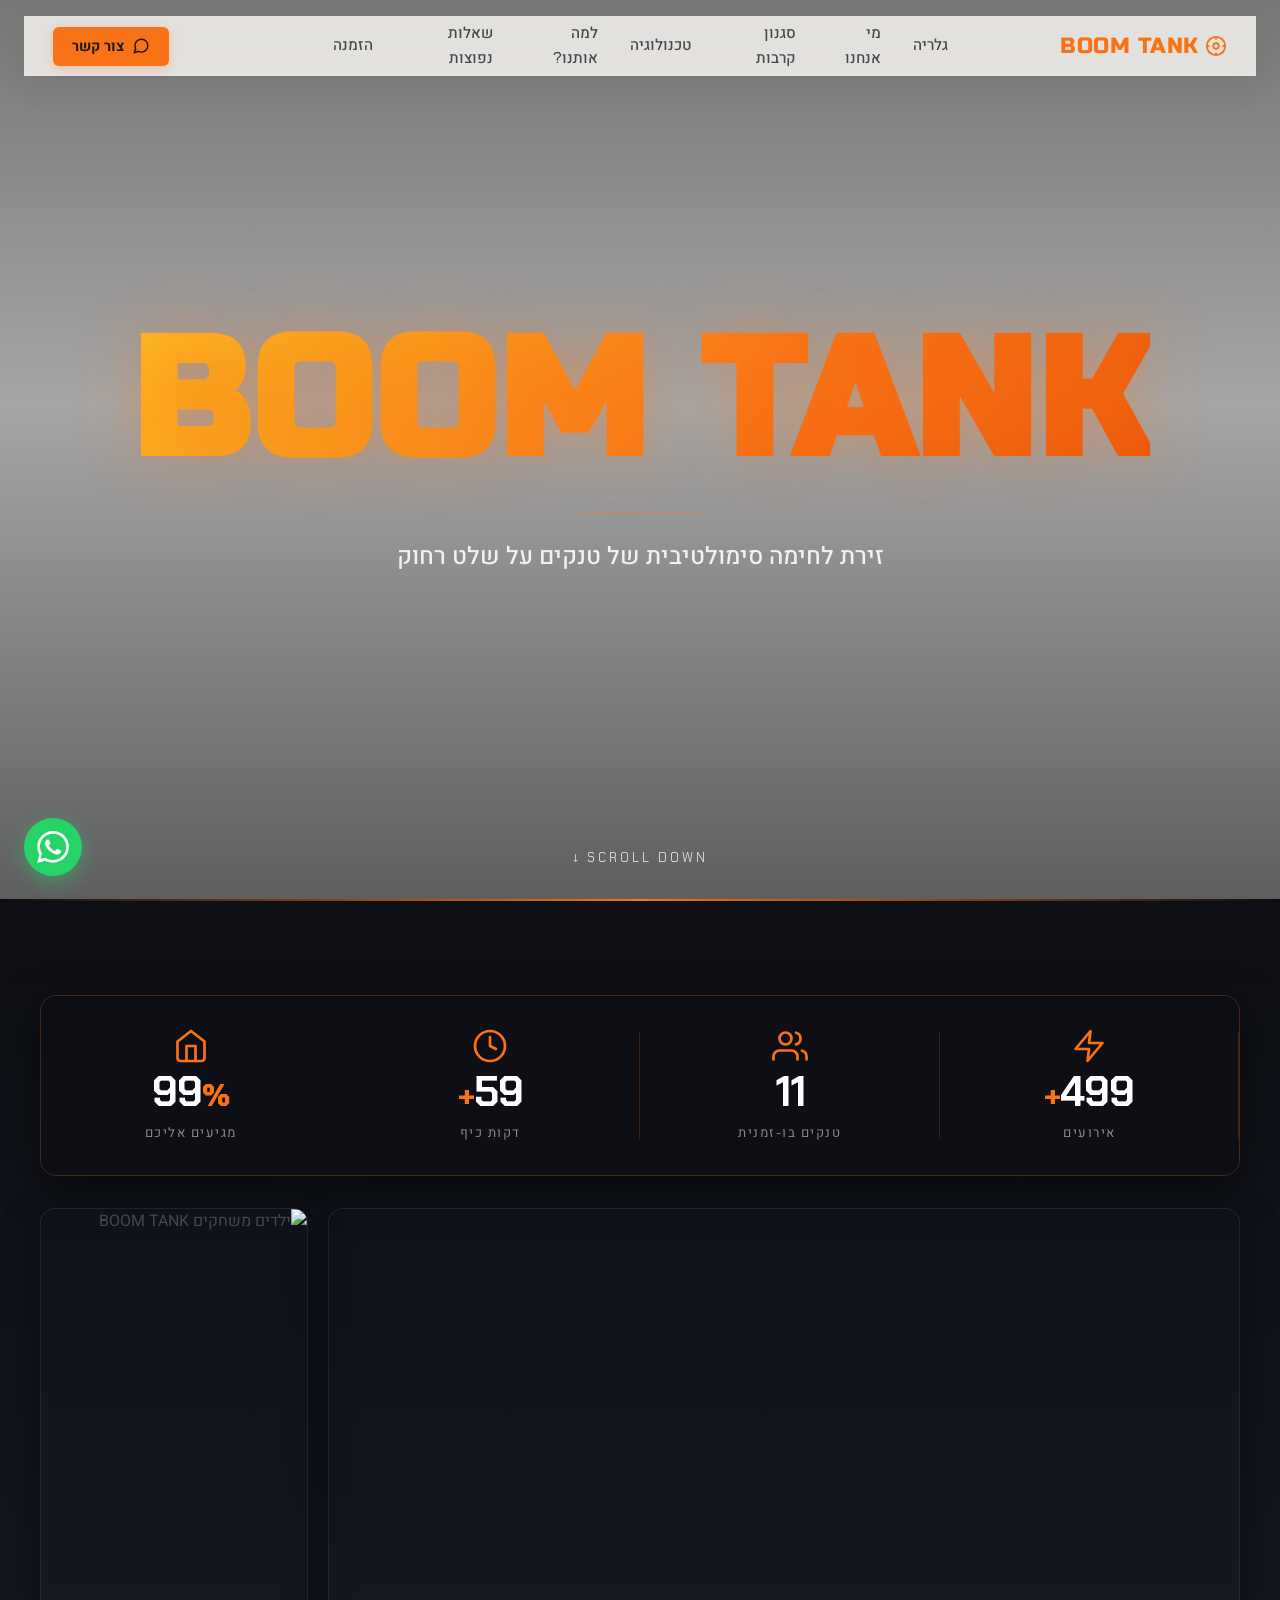
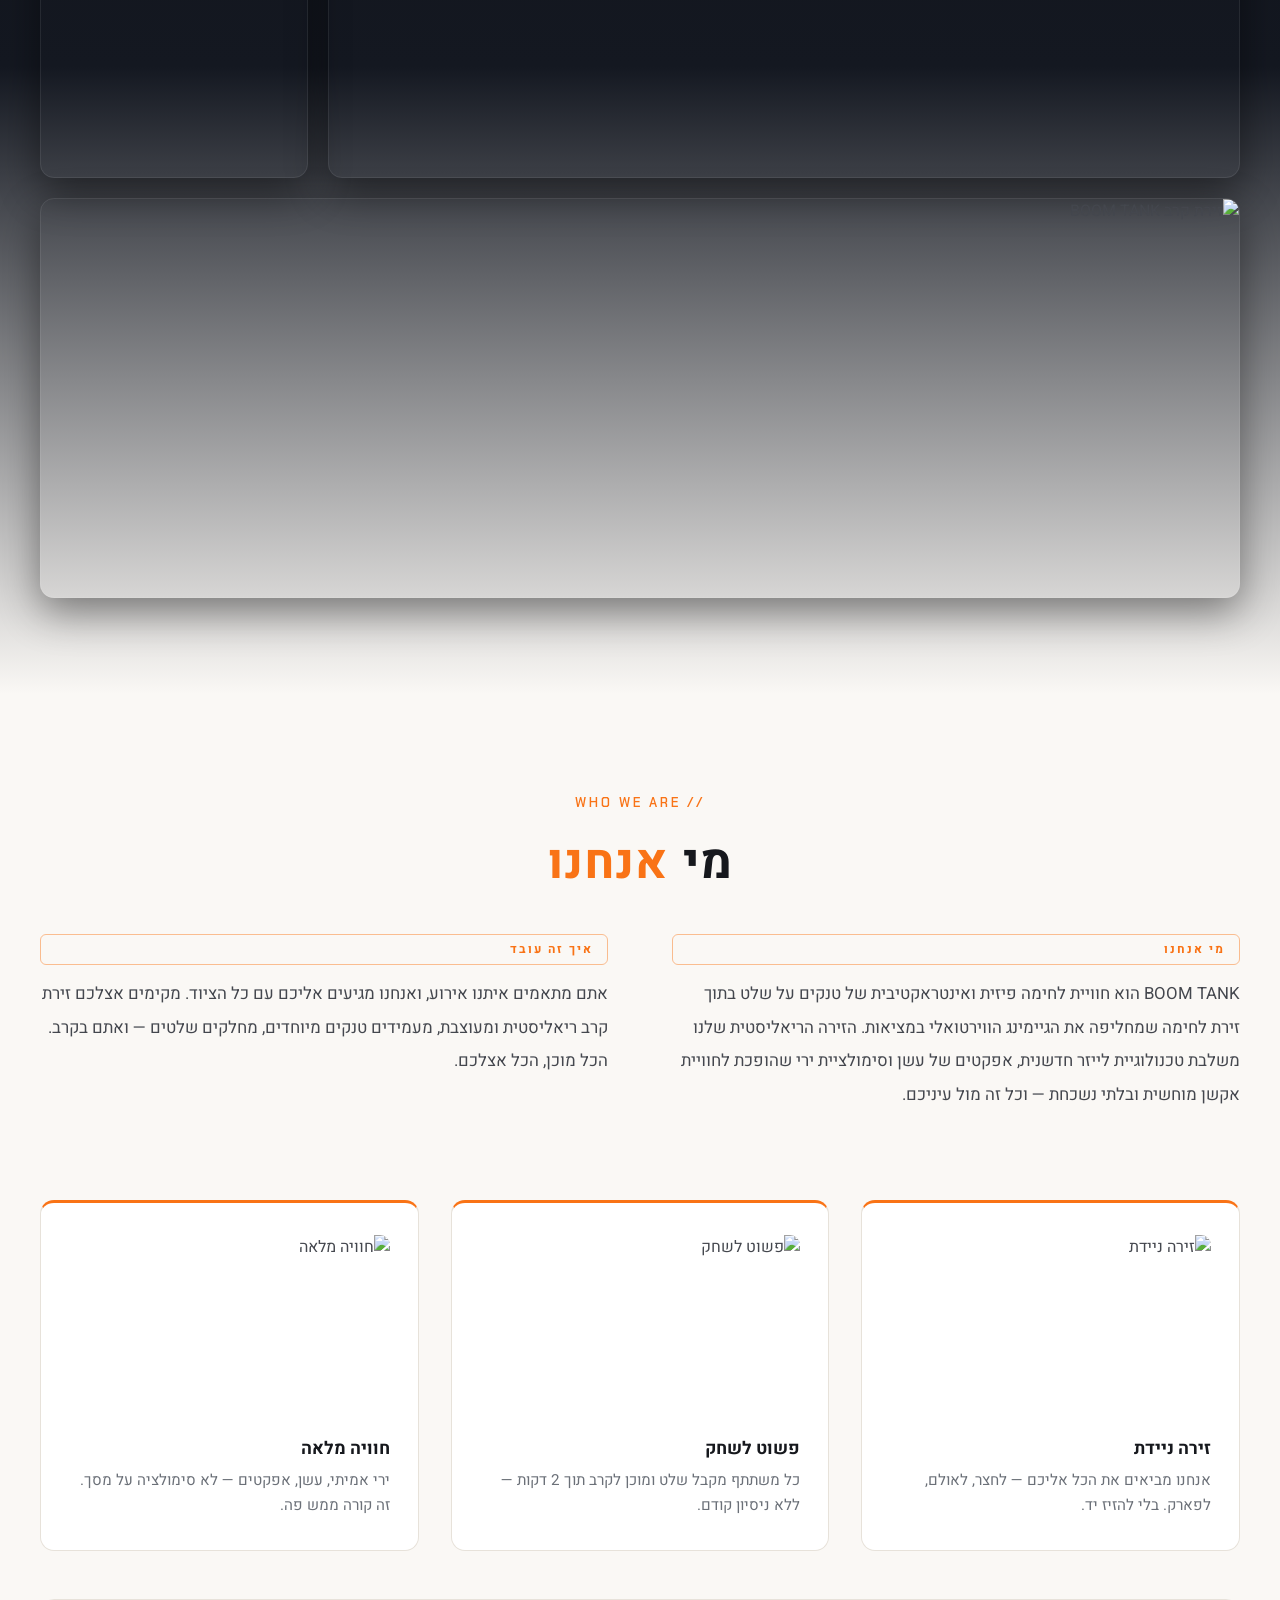
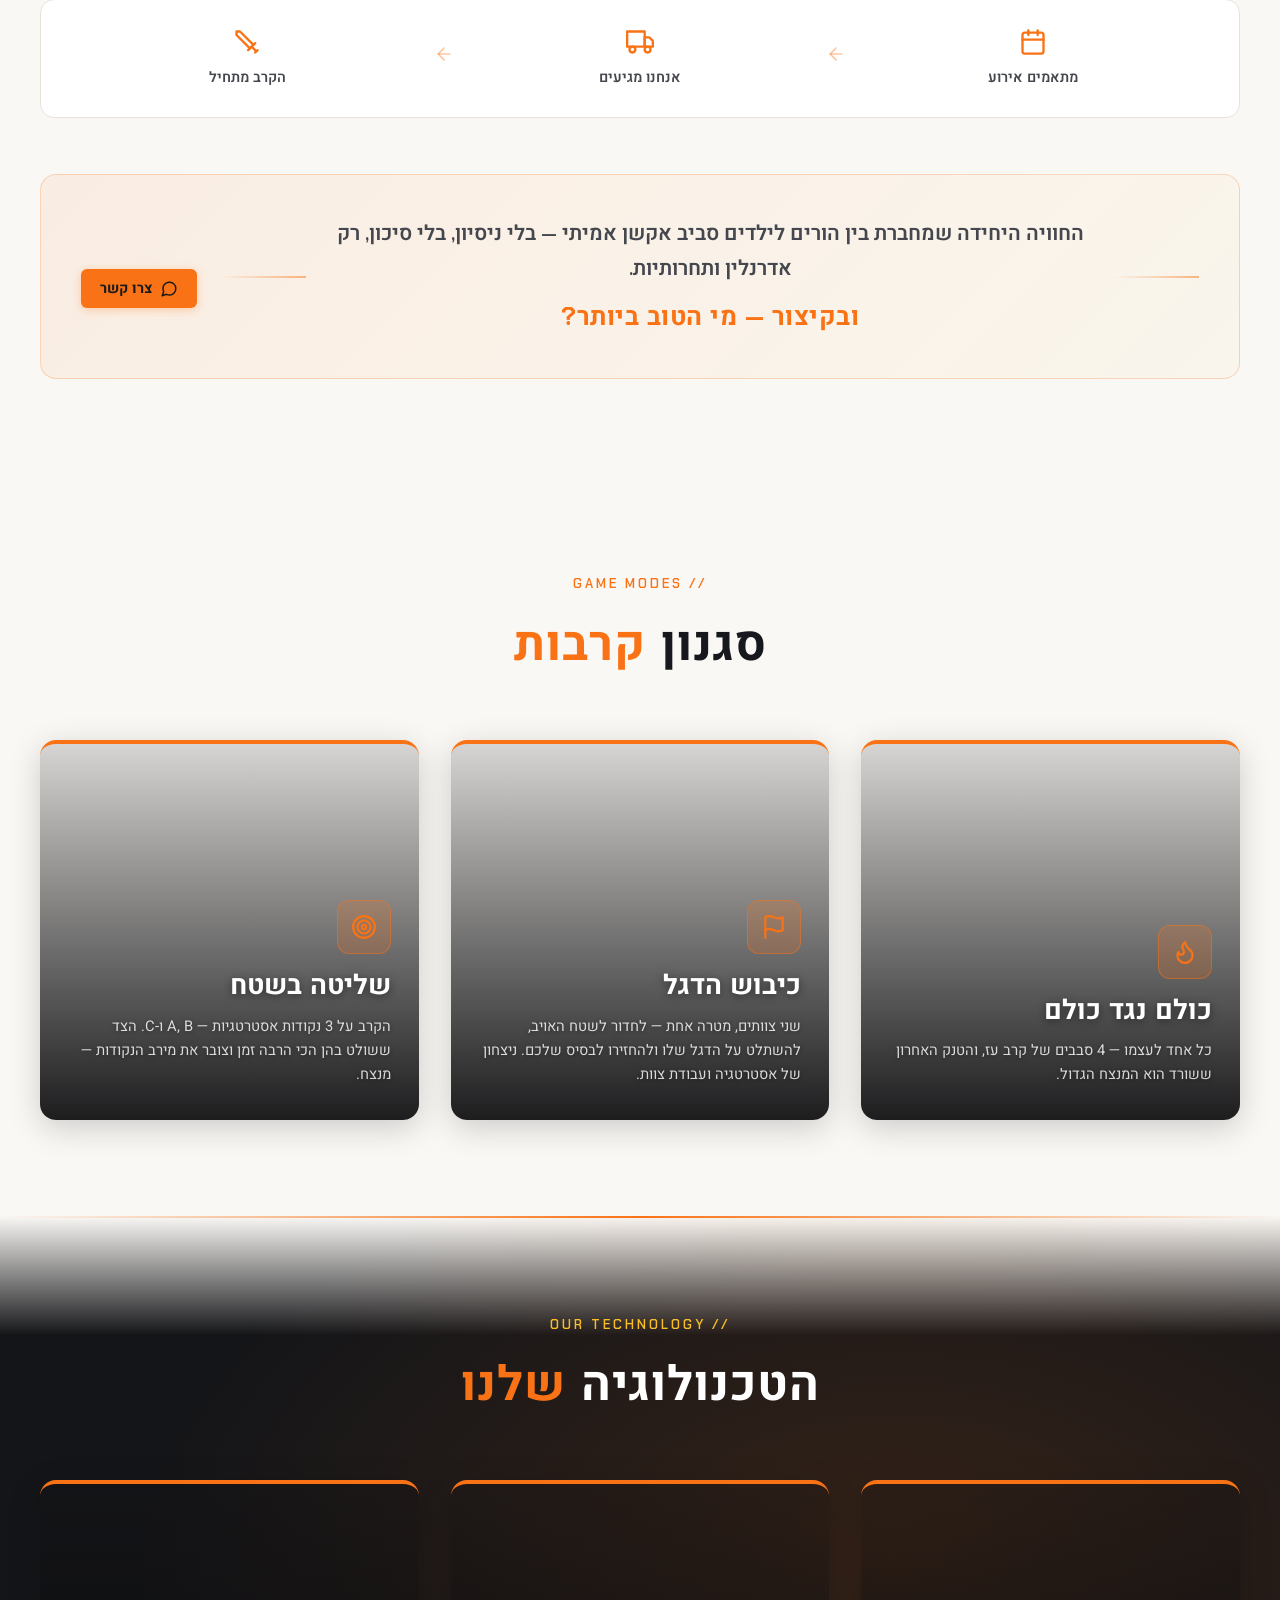
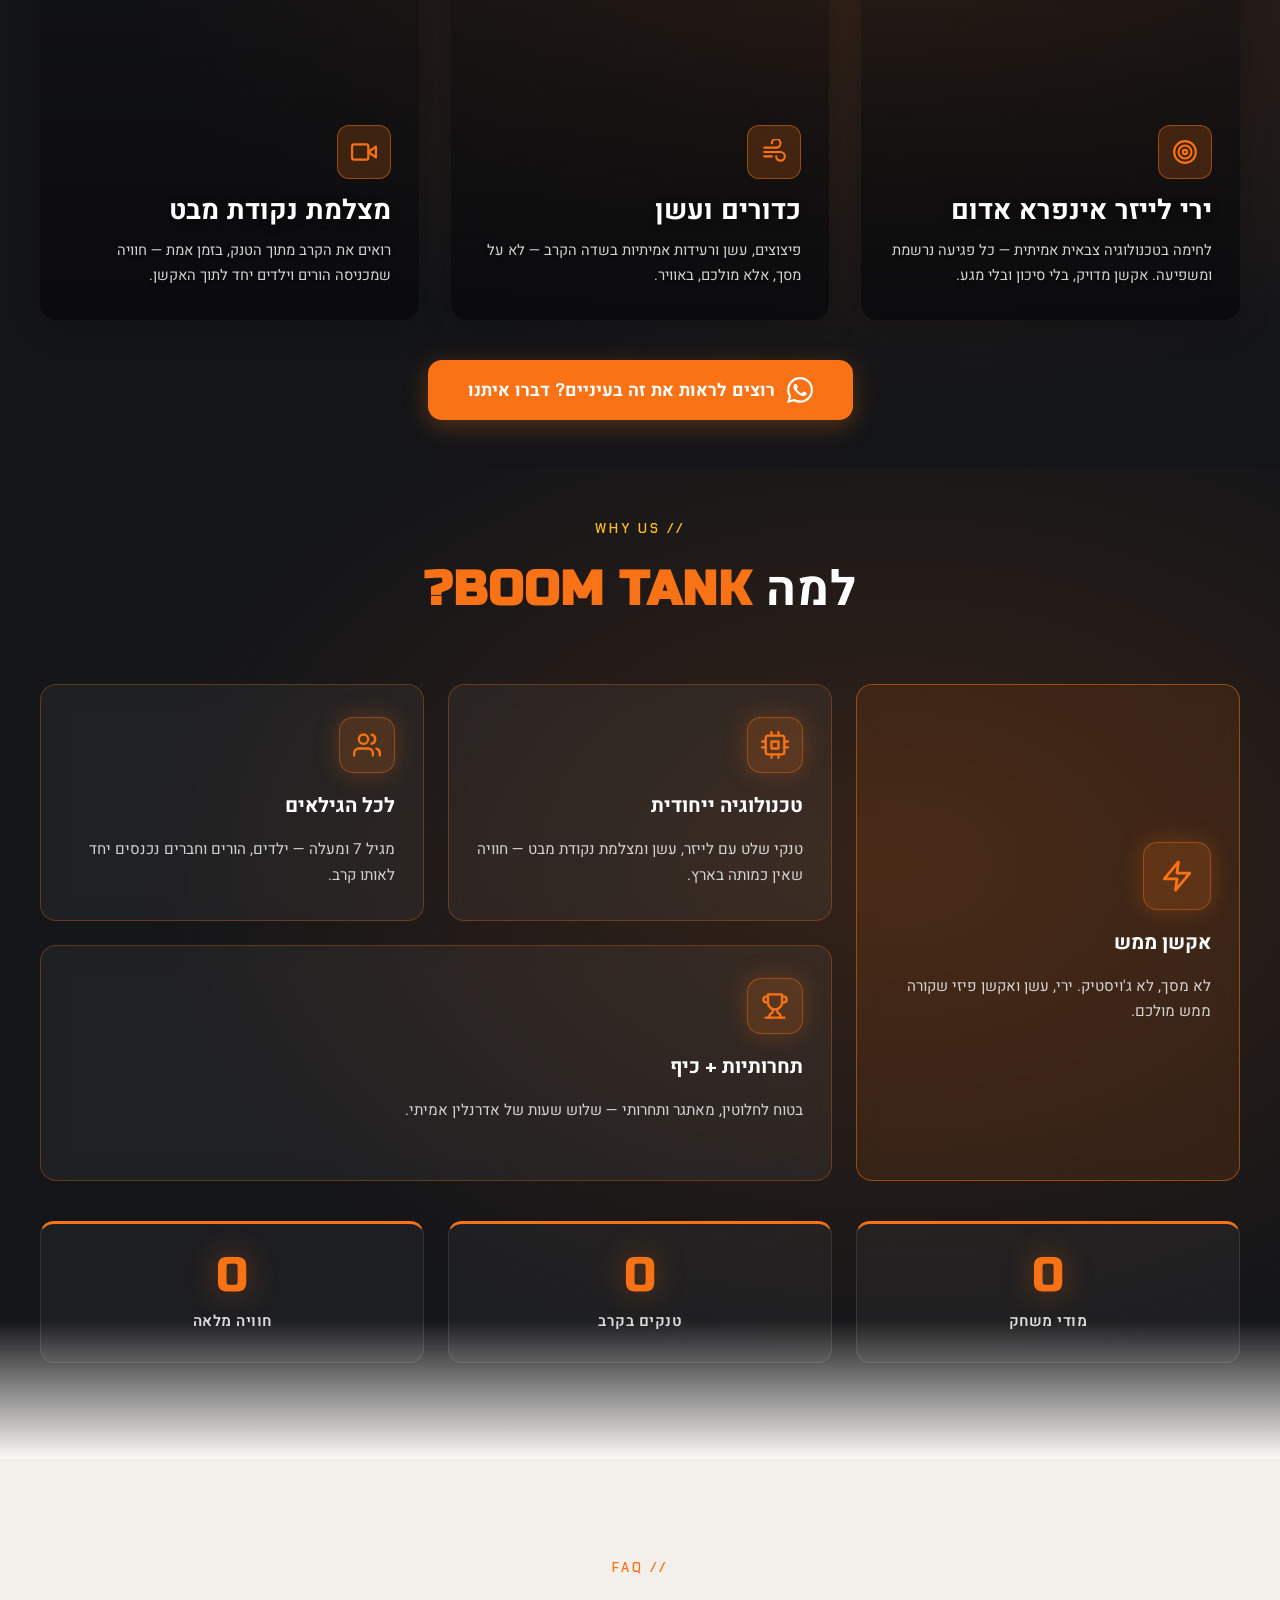
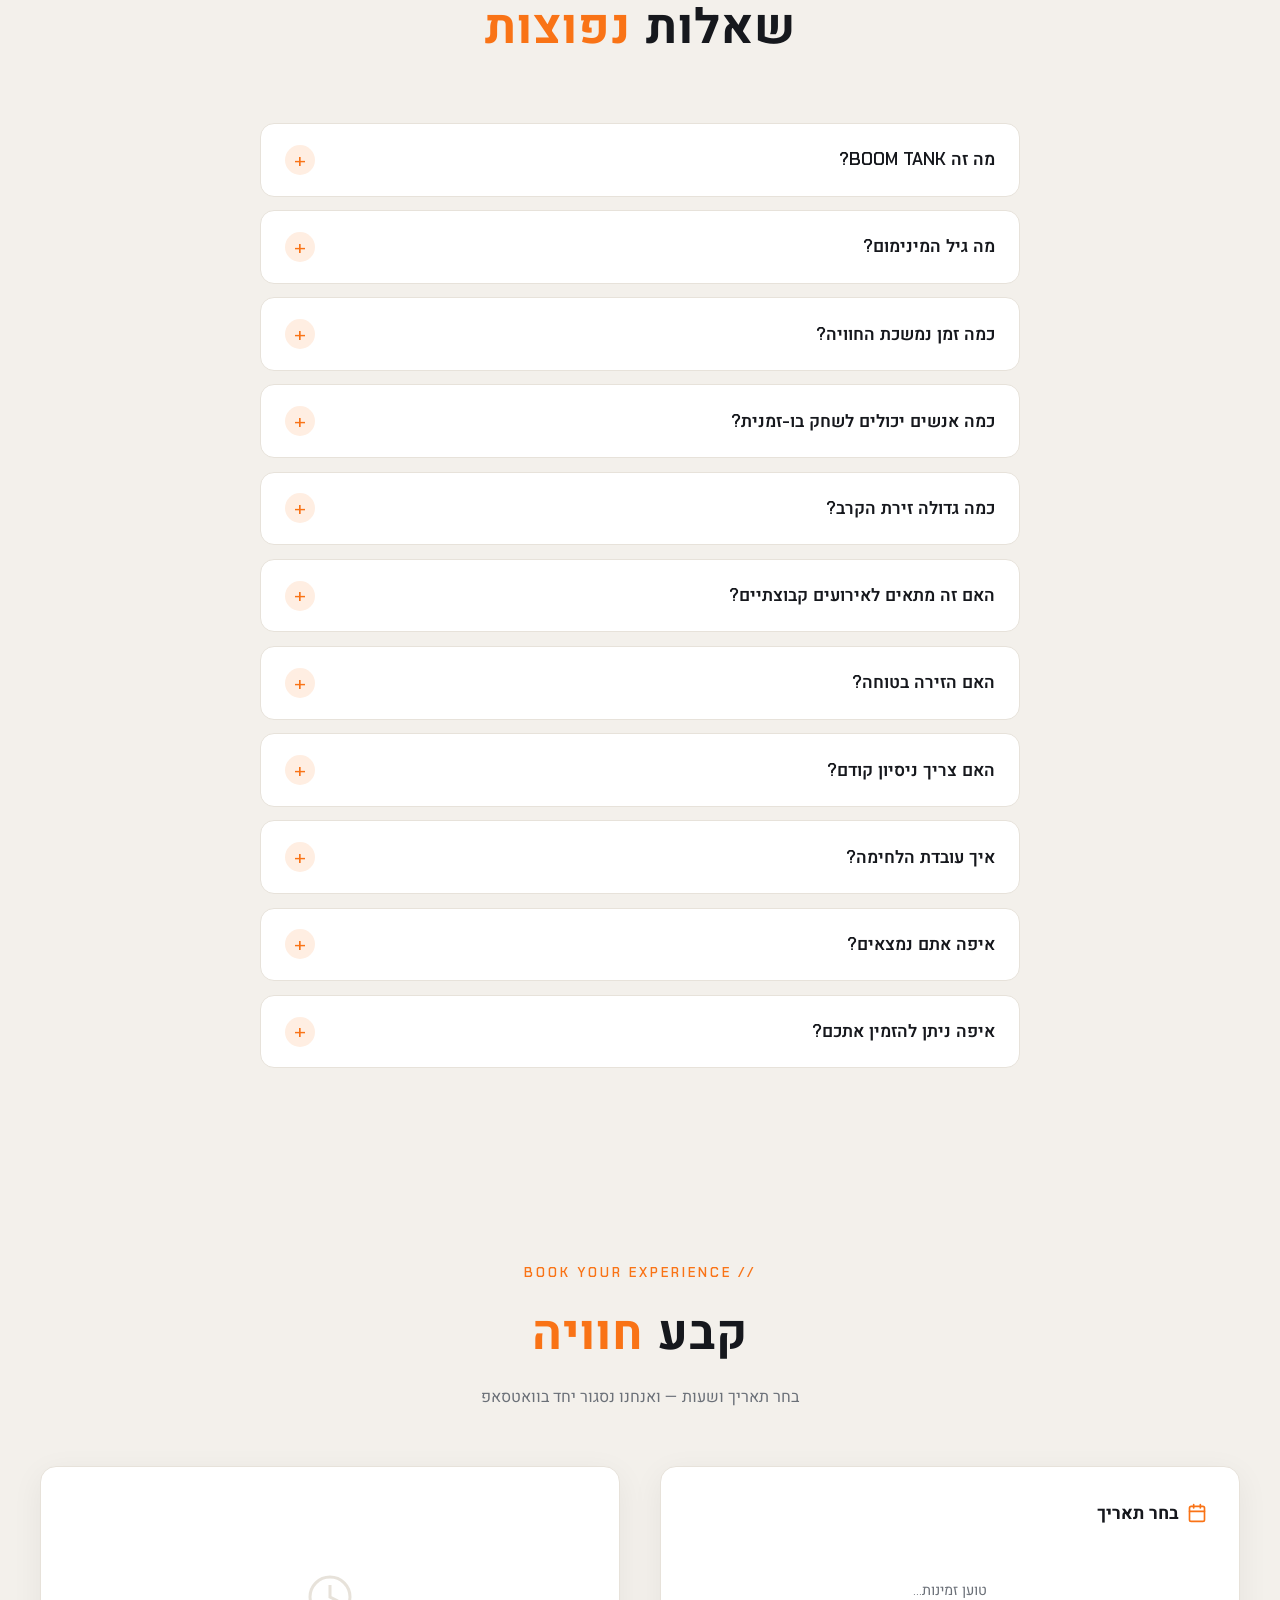
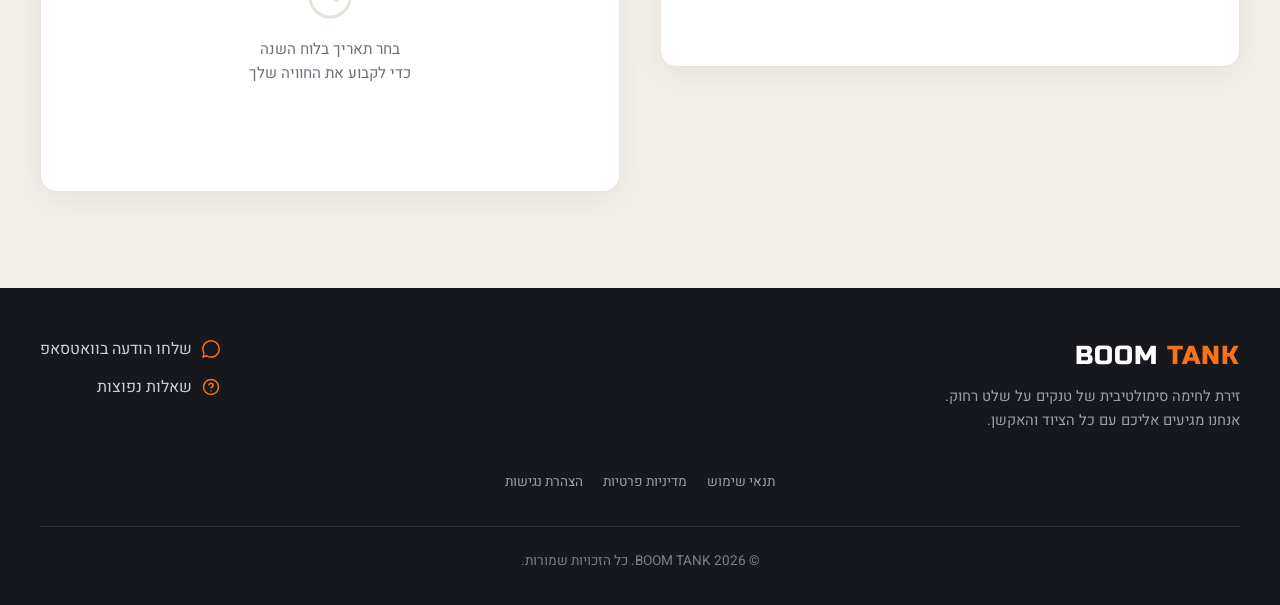
==== index.html @ 0fb1e8c8 "Feature: Replace Live Footage GIF with animated stats bar Co-Authored-By: Claude Sonnet 4.6 <noreply" ====
﻿<!DOCTYPE html>
<html lang="he" dir="rtl" class="scroll-smooth">
<head>
  <meta charset="UTF-8">
  <meta name="viewport" content="width=device-width, initial-scale=1.0">
  <title>BOOM TANK - חוויית הלחימה הסימולטיבית</title>

  <link rel="preconnect" href="https://fonts.googleapis.com">
  <link rel="preconnect" href="https://fonts.gstatic.com" crossorigin>
  <link href="https://fonts.googleapis.com/css2?family=Russo+One&family=Chakra+Petch:wght@400;500;600;700&family=Heebo:wght@300;400;500;700;800;900&display=swap" rel="stylesheet">

  <script src="https://cdnjs.cloudflare.com/ajax/libs/gsap/3.12.2/gsap.min.js"></script>
  <script src="https://cdnjs.cloudflare.com/ajax/libs/gsap/3.12.2/ScrollTrigger.min.js"></script>

  <style>
    :root {
      /* Light warm theme with orange accents */
      --bg-warm:      #FAF8F5;   /* warm white page background */
      --bg-card:      #FFFFFF;   /* pure white cards */
      --bg-soft:      #F3F0EB;   /* slightly darker warm panel */
      --orange:       #F97316;   /* brand orange */
      --orange-dark:  #EA580C;
      --amber:        #FBBF24;
      --ink:          #16181D;   /* near-black headings */
      --ink-soft:     #44474E;   /* body text */
      --ink-muted:    #6B7078;   /* muted text */
      --border:       #E7E2DA;   /* warm light border */
      --dark:         #0B0C0F;   /* hero dark */

      --font-display: 'Russo One', 'Heebo', sans-serif;
      --font-tech:    'Chakra Petch', 'Heebo', sans-serif;
      --font-body:    'Heebo', sans-serif;
    }

    * { margin: 0; padding: 0; box-sizing: border-box; }

    html { scroll-behavior: smooth; }

    body {
      font-family: var(--font-body);
      background-color: var(--bg-warm);
      color: var(--ink-soft);
      overflow-x: hidden;
      line-height: 1.6;
    }

    a { text-decoration: none; color: inherit; }
    img { display: block; max-width: 100%; }
    button { font-family: inherit; cursor: pointer; }

    /* ============ NAVBAR ============ */
    .navbar {
      position: fixed;
      top: 1rem; left: 1.5rem; right: 1.5rem;
      z-index: 100;
      display: flex;
      align-items: center;
      justify-content: space-between;
      padding: 0.6rem 1.75rem;
      background: rgba(250, 248, 245, 0.82);
      backdrop-filter: blur(14px);
      -webkit-backdrop-filter: blur(14px);
      border: 1px solid var(--border);
      border-radius: 0;
      box-shadow: 0 8px 32px rgba(0, 0, 0, 0.08);
      transition: all 0.3s ease;
    }

    .navbar.scrolled {
      top: 0.6rem;
      background: rgba(255, 255, 255, 0.92);
      box-shadow: 0 8px 28px rgba(0, 0, 0, 0.12);
      padding: 0.65rem 2rem;
    }

    .nav-logo {
      display: flex;
      align-items: center;
      gap: 0.4rem;
      font-family: var(--font-display);
      font-size: 1.35rem;
      letter-spacing: 0.5px;
      color: var(--orange);
      flex-shrink: 0;
    }

    .nav-logo .logo-boom { color: var(--orange); }
    .nav-logo .logo-tank { color: var(--orange); }

    .nav-logo svg { width: 22px; height: 22px; color: var(--orange); }

    .nav-links {
      display: flex;
      align-items: center;
      gap: 2rem;
      list-style: none;
      position: absolute;
      left: 50%;
      transform: translateX(-50%);
    }

    .nav-links a {
      font-family: var(--font-tech);
      font-size: 0.95rem;
      font-weight: 500;
      color: var(--ink-soft);
      transition: color 0.2s ease;
      position: relative;
    }

    .nav-links a::after {
      content: '';
      position: absolute;
      bottom: -6px; right: 0;
      width: 0; height: 2px;
      background: var(--orange);
      transition: width 0.25s ease;
    }

    .nav-links a:hover { color: var(--orange); }
    .nav-links a:hover::after { width: 100%; }

    .nav-cta {
      display: inline-flex;
      align-items: center;
      gap: 0.5rem;
      background: var(--orange);
      color: #1a1a1a;
      padding: 0.5rem 1.2rem;
      border-radius: 6px;
      font-weight: 700;
      font-family: var(--font-tech);
      font-size: 0.9rem;
      transition: all 0.25s ease;
      box-shadow: 0 2px 10px rgba(249, 115, 22, 0.3);
    }

    .nav-cta:hover {
      background: var(--orange-dark);
      transform: translateY(-1px);
      box-shadow: 0 4px 16px rgba(249, 115, 22, 0.45);
    }

    .nav-cta svg { width: 18px; height: 18px; }

    .nav-toggle {
      display: none;
      background: none;
      border: none;
      color: var(--ink);
    }
    .nav-toggle svg { width: 28px; height: 28px; }

    /* ============ HERO ============ */
    .hero {
      position: relative;
      min-height: 100vh;
      display: flex;
      align-items: center;
      justify-content: center;
      overflow: hidden;
      text-align: center;
    }

    .hero-video {
      position: absolute;
      inset: 0;
      width: 100%;
      height: 100%;
      object-fit: cover;
      z-index: 0;
    }

    .hero-overlay {
      position: absolute;
      inset: 0;
      background: linear-gradient(180deg, rgba(11,12,15,0.55) 0%, rgba(11,12,15,0.35) 45%, rgba(11,12,15,0.65) 100%);
      z-index: 1;
    }

    .hero-content {
      position: relative;
      z-index: 2;
      padding: 0 1.5rem;
      display: flex;
      flex-direction: column;
      align-items: center;
    }

    .hero-badge {
      font-family: var(--font-tech);
      font-size: 0.85rem;
      font-weight: 600;
      letter-spacing: 4px;
      text-transform: uppercase;
      color: var(--amber);
      border: 1px solid rgba(251, 191, 36, 0.4);
      background: rgba(11, 12, 15, 0.25);
      backdrop-filter: blur(4px);
      padding: 0.5rem 1.4rem;
      border-radius: 4px;
      margin-bottom: 2rem;
    }

    .hero-title {
      font-family: var(--font-display);
      font-size: clamp(3.5rem, 13vw, 11rem);
      line-height: 0.95;
      letter-spacing: 2px;
      background: linear-gradient(135deg, #FBBF24 0%, #F97316 60%, #EA580C 100%);
      -webkit-background-clip: text;
      background-clip: text;
      -webkit-text-fill-color: transparent;
      text-shadow: 0 0 60px rgba(249, 115, 22, 0.35);
      margin-bottom: 1.5rem;
    }

    .hero-divider {
      width: 120px;
      height: 1px;
      background: rgba(249, 115, 22, 0.55);
      margin: 0.5rem auto 1.5rem;
      border-radius: 2px;
    }

    .hero-subtitle {
      font-size: clamp(1.05rem, 2.2vw, 1.5rem);
      font-weight: 500;
      color: #f1f1f1;
      max-width: 640px;
    }

    .scroll-hint {
      position: absolute;
      bottom: 2rem;
      left: 50%;
      transform: translateX(-50%);
      z-index: 2;
      font-family: var(--font-tech);
      font-size: 0.8rem;
      letter-spacing: 3px;
      color: rgba(255,255,255,0.75);
      text-transform: uppercase;
      animation: bob 2s ease-in-out infinite;
    }

    @keyframes bob {
      0%, 100% { transform: translate(-50%, 0); }
      50% { transform: translate(-50%, 8px); }
    }

    /* ============ SECTION COMMON ============ */
    section.block {
      position: relative;
      padding: 6rem 1.5rem;
      overflow: hidden;
    }

    .container {
      max-width: 1200px;
      margin: 0 auto;
      position: relative;
      z-index: 2;
    }

    /* faint background watermark image behind section content */
    .bg-watermark {
      position: absolute;
      inset: 0;
      background-size: cover;
      background-position: center;
      opacity: 0.10;
      z-index: 0;
      pointer-events: none;
    }
    /* fade the watermark edges so it blends into the warm bg */
    .bg-watermark::after {
      content: '';
      position: absolute;
      inset: 0;
      background: linear-gradient(180deg, var(--bg-warm) 0%, rgba(250,248,245,0.4) 30%, rgba(250,248,245,0.4) 70%, var(--bg-warm) 100%);
    }

    .section-soft { background: var(--bg-soft); }

    .section-heading {
      text-align: center;
      margin-bottom: 3.5rem;
    }

    .section-eyebrow {
      display: inline-block;
      font-family: var(--font-tech);
      font-size: 0.8rem;
      font-weight: 600;
      letter-spacing: 3px;
      text-transform: uppercase;
      color: var(--orange);
      margin-bottom: 0.75rem;
    }

    .section-title {
      font-family: var(--font-display);
      font-size: clamp(2rem, 5vw, 3rem);
      color: var(--ink);
      letter-spacing: 1px;
    }

    .section-title .accent { color: var(--orange); }

    /* ============ ABOUT ============ */
    .about-full { width: 100%; }

    .about-intro-grid {
      display: grid;
      grid-template-columns: 1fr 1fr;
      gap: 4rem;
      margin-bottom: 4rem;
    }

    .about-intro-block { display: flex; flex-direction: column; }

    /* כרטיס מפרט קרב — רשת 2×3 קומפקטית */
    .briefing {
      background: var(--bg-card);
      border: 1px solid var(--border);
      border-radius: 14px;
      box-shadow: 0 10px 40px rgba(0,0,0,0.07);
      overflow: hidden;
    }

    .briefing-head {
      display: flex;
      align-items: center;
      justify-content: space-between;
      padding: 0.85rem 1.25rem;
      background: linear-gradient(135deg, rgba(249,115,22,0.12), rgba(251,191,36,0.06));
      border-bottom: 1px solid var(--border);
      font-family: var(--font-tech);
      font-weight: 700;
      letter-spacing: 1px;
      color: var(--orange);
      font-size: 0.85rem;
    }

    .briefing-head .dot {
      width: 8px; height: 8px;
      border-radius: 50%;
      background: var(--orange);
      box-shadow: 0 0 0 3px rgba(249,115,22,0.2);
    }

    .briefing-stats {
      display: grid;
      grid-template-columns: 1fr 1fr 1fr;
      border-bottom: 1px solid var(--border);
    }

    .briefing-stat {
      display: flex;
      flex-direction: column;
      align-items: center;
      justify-content: center;
      gap: 0.25rem;
      padding: 1rem 0.5rem;
      border-left: 1px solid var(--border);
      text-align: center;
    }
    .briefing-stat:last-child { border-left: none; }

    .briefing-stat svg {
      width: 18px; height: 18px;
      color: var(--orange);
      margin-bottom: 0.1rem;
    }
    .briefing-stat .stat-val {
      font-family: var(--font-tech);
      font-size: 0.95rem;
      font-weight: 700;
      color: var(--ink);
      line-height: 1.2;
    }
    .briefing-stat .stat-label {
      font-size: 0.68rem;
      color: var(--ink-muted);
      letter-spacing: 0.5px;
    }

    .briefing-footer {
      display: flex;
      align-items: center;
      justify-content: center;
      gap: 0.5rem;
      padding: 0.75rem 1.25rem;
      font-family: var(--font-tech);
      font-size: 0.78rem;
      color: var(--ink-muted);
    }
    .briefing-footer .pill {
      background: rgba(249,115,22,0.1);
      color: var(--orange);
      border: 1px solid rgba(249,115,22,0.25);
      border-radius: 20px;
      padding: 0.2rem 0.65rem;
      font-size: 0.72rem;
      font-weight: 600;
    }

    .about-intro {
      font-size: 1.05rem;
      color: var(--ink-soft);
      line-height: 2;
      margin-bottom: 1.5rem;
    }

    .tag {
      display: inline-block;
      font-family: var(--font-tech);
      font-size: 0.75rem;
      font-weight: 700;
      letter-spacing: 2px;
      text-transform: uppercase;
      color: var(--orange);
      border: 1.5px solid rgba(249,115,22,0.45);
      border-radius: 6px;
      padding: 5px 14px;
      margin-bottom: 0.75rem;
    }

    .about-features {
      display: grid;
      grid-template-columns: repeat(3, 1fr);
      gap: 2rem;
      margin: 0 0 3rem;
    }

    .feature-item {
      display: flex;
      flex-direction: column;
      gap: 1rem;
      padding: 2rem 1.75rem;
      background: var(--bg-card);
      border: 1px solid var(--border);
      border-top: 3px solid var(--orange);
      border-radius: 14px;
      transition: all 0.25s ease;
    }

    .feature-item:hover {
      transform: translateY(-6px);
      box-shadow: 0 14px 36px rgba(0,0,0,0.09);
      border-top-color: var(--amber);
    }

    .feature-item .ic {
      flex-shrink: 0;
      width: 54px; height: 54px;
      display: grid;
      place-items: center;
      background: rgba(249,115,22,0.1);
      border-radius: 12px;
      color: var(--orange);
    }
    .feature-item .ic svg { width: 26px; height: 26px; }

    .feature-item h4 {
      font-size: 1.1rem;
      color: var(--ink);
      font-weight: 700;
      margin-bottom: 0.3rem;
    }
    .feature-item p {
      font-size: 0.95rem;
      color: var(--ink-muted);
      line-height: 1.65;
    }

    .feature-img {
      width: 100%;
      aspect-ratio: 16 / 9;
      border-radius: 10px;
      overflow: hidden;
      margin-bottom: 0.25rem;
    }

    .feature-img img {
      width: 100%;
      height: 100%;
      object-fit: cover;
      transition: transform 0.4s ease;
    }

    .feature-item:hover .feature-img img {
      transform: scale(1.05);
    }

    .process {
      display: flex;
      align-items: center;
      justify-content: center;
      gap: 0.75rem;
      flex-wrap: wrap;
      padding: 1.75rem 2rem;
      background: var(--bg-card);
      border: 1px solid var(--border);
      border-radius: 14px;
      margin-top: 0;
    }

    .process-step {
      display: flex;
      flex-direction: column;
      align-items: center;
      gap: 0.6rem;
      font-family: var(--font-tech);
      font-size: 0.9rem;
      font-weight: 600;
      color: var(--ink-soft);
      flex: 1;
      min-width: 100px;
    }
    .process-step svg { width: 28px; height: 28px; color: var(--orange); }
    .process-arrow { color: rgba(249,115,22,0.4); }
    .process-arrow svg { width: 20px; height: 20px; }

    /* משפט מחץ — banner בולט */
    .about-punch {
      display: flex;
      align-items: center;
      gap: 1.5rem;
      margin-top: 3.5rem;
      padding: 2.5rem 2.5rem;
      background: linear-gradient(135deg, rgba(249,115,22,0.08), rgba(251,191,36,0.04));
      border: 1px solid rgba(249,115,22,0.25);
      border-radius: 16px;
    }
    .about-punch-line {
      flex: 1;
      height: 2px;
      background: linear-gradient(90deg, transparent, rgba(249,115,22,0.5));
      min-width: 30px;
    }
    .about-punch-line:last-child {
      background: linear-gradient(90deg, rgba(249,115,22,0.5), transparent);
    }
    .about-punch p {
      flex-shrink: 0;
      max-width: 760px;
      text-align: center;
      font-family: var(--font-tech);
      font-size: 1.3rem;
      font-weight: 600;
      line-height: 1.7;
      color: var(--ink-soft);
    }
    .about-punch p strong {
      display: block;
      margin-top: 0.6rem;
      font-size: 1.6rem;
      font-weight: 700;
      color: var(--orange);
      letter-spacing: 0.5px;
    }

    /* ============ CARD GRID (tech / modes) ============ */
    .card-grid {
      display: grid;
      grid-template-columns: repeat(3, 1fr);
      gap: 2rem;
    }

    .info-card {
      position: relative;
      border-radius: 16px;
      overflow: hidden;
      min-height: 340px;
      display: flex;
      flex-direction: column;
      justify-content: flex-end;
      text-align: center;
      cursor: pointer;
      transition: transform 0.25s ease, box-shadow 0.25s ease;
      border: 2px solid rgba(249,115,22,0.25);
    }

    .info-card:hover {
      transform: translateY(-8px);
      box-shadow: 0 20px 50px rgba(0,0,0,0.35);
      border-color: var(--orange);
    }

    .info-card .card-img {
      position: absolute;
      inset: 0;
      width: 100%;
      height: 100%;
      object-fit: cover;
      z-index: 0;
      transition: transform 0.4s ease;
    }
    .info-card:hover .card-img { transform: scale(1.05); }

    .info-card::after {
      content: '';
      position: absolute;
      inset: 0;
      background: linear-gradient(to top, rgba(10,10,14,0.92) 45%, rgba(10,10,14,0.35) 100%);
      z-index: 1;
    }

    .info-card .card-content {
      position: relative;
      z-index: 2;
      padding: 1.75rem 1.5rem;
    }

    .info-card .card-ic {
      width: 52px; height: 52px;
      margin: 0 auto 1rem;
      display: grid;
      place-items: center;
      background: rgba(249,115,22,0.2);
      border: 1.5px solid rgba(249,115,22,0.4);
      border-radius: 14px;
      color: var(--orange);
    }
    .info-card .card-ic svg { width: 26px; height: 26px; }

    .info-card h3 {
      font-family: var(--font-tech);
      font-size: 1.2rem;
      font-weight: 700;
      color: #fff;
      margin-bottom: 0.6rem;
    }

    .info-card p {
      font-size: 0.9rem;
      color: rgba(255,255,255,0.75);
      line-height: 1.6;
      margin-bottom: 0;
    }

    .tech-cta-wrap {
      display: flex;
      justify-content: center;
      margin-top: 2.5rem;
    }

    .tech-cta-card {
      display: inline-flex;
      align-items: center;
      gap: 0.75rem;
      background: var(--orange);
      color: #fff;
      padding: 1rem 2.5rem;
      border-radius: 14px;
      font-family: var(--font-tech);
      font-size: 1.1rem;
      font-weight: 700;
      text-decoration: none;
      transition: transform 0.25s ease, box-shadow 0.25s ease, background 0.25s ease;
      box-shadow: 0 6px 24px rgba(249,115,22,0.3);
    }

    .tech-cta-card:hover {
      transform: translateY(-4px);
      box-shadow: 0 12px 32px rgba(249,115,22,0.45);
      background: #ea6d0a;
    }

    .tech-cta-card svg {
      width: 26px;
      height: 26px;
      flex-shrink: 0;
    }

    .card-btn {
      display: inline-block;
      width: 100%;
      padding: 0.7rem;
      background: transparent;
      color: var(--orange);
      border: 1.5px solid var(--orange);
      border-radius: 8px;
      font-family: var(--font-tech);
      font-weight: 700;
      transition: all 0.25s ease;
    }
    .card-btn:hover { background: var(--orange); color: #fff; }

    /* ============ BATTLE CARDS (סגנון קרבות) ============ */
    .battle-grid {
      display: grid;
      grid-template-columns: repeat(3, 1fr);
      gap: 2rem;
    }

    .battle-card {
      position: relative;
      border-radius: 16px;
      overflow: hidden;
      border-top: 4px solid var(--orange);
      cursor: pointer;
      min-height: 380px;
      display: flex;
      flex-direction: column;
      justify-content: flex-end;
      box-shadow: 0 8px 32px rgba(0,0,0,0.18);
      transition: transform 0.35s ease, box-shadow 0.35s ease;
    }

    .battle-card:hover {
      transform: translateY(-8px);
      box-shadow: 0 20px 50px rgba(0,0,0,0.28);
    }

    .battle-card-img {
      position: absolute;
      inset: 0;
      background-size: cover;
      background-position: center;
      transition: transform 0.5s ease;
    }

    .battle-card:hover .battle-card-img {
      transform: scale(1.07);
    }

    .battle-card-overlay {
      position: absolute;
      inset: 0;
      background: linear-gradient(
        to top,
        rgba(10,10,12,0.92) 0%,
        rgba(10,10,12,0.55) 50%,
        rgba(10,10,12,0.15) 100%
      );
      transition: background 0.35s ease;
    }

    .battle-card:hover .battle-card-overlay {
      background: linear-gradient(
        to top,
        rgba(10,10,12,0.88) 0%,
        rgba(10,10,12,0.45) 55%,
        rgba(10,10,12,0.1) 100%
      );
    }

    .battle-card-body {
      position: relative;
      z-index: 2;
      padding: 2rem 1.75rem;
      display: flex;
      flex-direction: column;
      gap: 0.75rem;
    }

    .battle-card-ic {
      width: 54px; height: 54px;
      display: grid;
      place-items: center;
      background: rgba(249,115,22,0.2);
      border: 1.5px solid rgba(249,115,22,0.5);
      border-radius: 12px;
      color: var(--orange);
      margin-bottom: 0.25rem;
    }
    .battle-card-ic svg { width: 26px; height: 26px; }

    .battle-card-body h3 {
      font-family: var(--font-display);
      font-size: 1.7rem;
      font-weight: 700;
      color: #fff;
      text-shadow: 0 2px 8px rgba(0,0,0,0.5);
      line-height: 1.2;
    }

    .battle-card-body p {
      font-size: 0.92rem;
      color: rgba(255,255,255,0.82);
      line-height: 1.65;
      text-shadow: 0 1px 4px rgba(0,0,0,0.4);
    }

    .tech-battle-card {
      min-height: 440px;
    }

    @media (prefers-reduced-motion: reduce) {
      .battle-card-img { transition: none; }
      .battle-card:hover .battle-card-img { transform: none; }
    }

    @media (max-width: 768px) {
      .battle-grid { grid-template-columns: 1fr; }
      .battle-card { min-height: 300px; }
    }

    /* ============ WHY US (Bento — dark cinematic) ============ */
    /* Dark cinematic break in the bright page: real arena photo background
       with a heavy dark overlay, soft top/bottom fades, orange seam. */
    .why-section {
      position: relative;
      padding: 6rem 1.5rem;
      background:
        linear-gradient(180deg, var(--bg-warm) 0%, rgba(11,12,15,0.96) 14%, rgba(11,12,15,0.96) 86%, var(--bg-warm) 100%),
        url('pictures/boomtank-arena1.png');
      background-size: cover, cover;
      background-position: center, center;
      background-repeat: no-repeat, no-repeat;
      overflow: hidden;
    }
    /* thin orange seam tying the section to the page */
    .why-section::before {
      content: '';
      position: absolute;
      top: 0; left: 0; right: 0;
      height: 2px;
      background: linear-gradient(90deg, transparent, var(--orange) 50%, transparent);
      z-index: 3;
    }
    /* faint orange glow vignette */
    .why-section::after {
      content: '';
      position: absolute;
      inset: 0;
      background: radial-gradient(ellipse at 70% 40%, rgba(249,115,22,0.14), transparent 60%);
      pointer-events: none;
      z-index: 1;
    }
    .why-section .container { z-index: 2; }

    .why-section .section-eyebrow { color: var(--amber); }
    .why-section .section-title { color: #fff; }

    /* TOP of the dark block: fade in from the page above, but stay dark at
       the bottom so it joins seamlessly with the next dark section. */
    .why-section--top {
      background:
        linear-gradient(180deg, var(--bg-warm) 0%, rgba(11,12,15,0.96) 14%, rgba(11,12,15,0.96) 100%),
        url('pictures/boomtank-arena1.png');
      background-size: cover, cover;
      background-position: center, center;
      background-repeat: no-repeat, no-repeat;
    }
    /* BOTTOM of the dark block: stay dark at top, fade out to the page below.
       (applied to the last dark section in the block) */
    .why-section--bottom {
      background:
        linear-gradient(180deg, rgba(11,12,15,0.96) 0%, rgba(11,12,15,0.96) 86%, var(--bg-warm) 100%),
        url('pictures/boomtank-arena1.png');
      background-size: cover, cover;
      background-position: center, center;
      background-repeat: no-repeat, no-repeat;
    }
    /* drop the orange seam on the bottom section — the block already has one on top */
    .why-section--bottom::before { display: none; }

    /* the two dark sections are adjacent — trim the inner padding so they read
       as one continuous block, not two stacked panels with a big gap. */
    .why-section--top { padding-bottom: 3rem; }
    .why-section--bottom { padding-top: 3rem; }

    /* dark variant of the tech info cards (no background image) */
    .why-section .info-card {
      background: rgba(255,255,255,0.05);
      backdrop-filter: blur(10px);
      -webkit-backdrop-filter: blur(10px);
      border: 1px solid rgba(249,115,22,0.3);
      border-top: 4px solid var(--orange);
      min-height: unset;
      justify-content: flex-start;
      padding: 2.5rem 1.75rem;
    }
    .why-section .info-card::after { display: none; }
    .why-section .info-card:hover {
      box-shadow: 0 18px 44px rgba(0,0,0,0.45), 0 0 0 1px rgba(249,115,22,0.35);
    }
    .why-section .info-card h3 { color: #fff; }
    .why-section .info-card p { color: rgba(255,255,255,0.8); }
    .why-section .info-card .card-ic {
      background: rgba(249,115,22,0.18);
      border: 1px solid rgba(249,115,22,0.4);
      box-shadow: 0 0 24px rgba(249,115,22,0.25);
    }
    .why-section .info-card .card-content {
      position: static;
      padding: 0;
    }

    .bento-grid {
      display: grid;
      grid-template-columns: repeat(3, 1fr);
      grid-auto-rows: 1fr;
      gap: 1.5rem;
    }

    .bento-card {
      position: relative;
      display: flex;
      flex-direction: column;
      gap: 1rem;
      padding: 2rem 1.75rem;
      background: rgba(255,255,255,0.05);
      backdrop-filter: blur(10px);
      -webkit-backdrop-filter: blur(10px);
      border: 1px solid rgba(249,115,22,0.3);
      border-radius: 16px;
      transition: transform 0.25s ease, border-color 0.25s ease, box-shadow 0.25s ease;
      cursor: pointer;
    }
    .bento-card:hover {
      transform: translateY(-6px);
      border-color: rgba(249,115,22,0.7);
      box-shadow: 0 18px 44px rgba(0,0,0,0.45), 0 0 0 1px rgba(249,115,22,0.35);
    }

    /* large dominant card: first column, spans both rows */
    .bento-card--lg {
      grid-column: 1 / 2;
      grid-row: 1 / 3;
      justify-content: center;
      background: rgba(249,115,22,0.1);
      border-color: rgba(249,115,22,0.5);
    }
    .bento-card--lg .bento-ic { width: 68px; height: 68px; }
    .bento-card--lg .bento-ic svg { width: 34px; height: 34px; }
    .bento-card--lg h3 { font-size: 1.6rem; }
    .bento-card--lg p { font-size: 1.02rem; }

    .bento-ic {
      width: 56px; height: 56px;
      display: grid; place-items: center;
      background: rgba(249,115,22,0.18);
      border: 1px solid rgba(249,115,22,0.4);
      border-radius: 14px;
      color: var(--orange);
      box-shadow: 0 0 24px rgba(249,115,22,0.25);
    }
    .bento-ic svg { width: 28px; height: 28px; }

    .bento-card h3 {
      font-family: var(--font-tech);
      font-size: 1.25rem;
      font-weight: 700;
      color: #fff;
    }
    .bento-card p {
      font-size: 0.95rem;
      line-height: 1.65;
      color: rgba(255,255,255,0.8);
    }

    /* proof stats row */
    .why-stats {
      display: grid;
      grid-template-columns: repeat(3, 1fr);
      gap: 1.5rem;
      margin-top: 2.5rem;
    }
    .why-stat {
      text-align: center;
      padding: 1.75rem 1rem;
      background: rgba(255,255,255,0.04);
      border: 1px solid rgba(255,255,255,0.1);
      border-top: 3px solid var(--orange);
      border-radius: 14px;
    }
    .why-stat-num {
      font-family: var(--font-display);
      font-size: 3rem;
      line-height: 1;
      color: var(--orange);
      text-shadow: 0 0 30px rgba(249,115,22,0.4);
    }
    .why-stat-label {
      display: block;
      margin-top: 0.6rem;
      font-family: var(--font-tech);
      font-size: 0.95rem;
      font-weight: 600;
      letter-spacing: 0.5px;
      color: rgba(255,255,255,0.85);
    }

    /* ============ GALLERY ============ */
    /* Dark gallery section — bridges the dark Hero video into the page.
       The black video no longer floats on white; it sits inside a dark stage. */
    .gallery-section {
      padding-top: 3.5rem;
      padding-bottom: 4rem;
      background: linear-gradient(180deg, #0d0f14 0%, #141821 55%, var(--bg-warm) 100%);
      margin-top: -1px;
    }
    /* top edge: a thin orange seam that ties Hero -> gallery */
    .gallery-section::before {
      content: '';
      position: absolute;
      top: 0; left: 0; right: 0;
      height: 2px;
      background: linear-gradient(90deg, transparent, var(--orange) 50%, transparent);
      z-index: 3;
    }

    /* ── Stats Bar ── */
    .stats-bar {
      display: grid;
      grid-template-columns: repeat(4, 1fr);
      gap: 0;
      margin-bottom: 2rem;
      border-radius: 16px;
      overflow: hidden;
      border: 1px solid rgba(249,115,22,0.25);
      box-shadow: 0 12px 40px rgba(0,0,0,0.5);
    }
    .stat-item {
      display: flex;
      flex-direction: column;
      align-items: center;
      justify-content: center;
      gap: 0.5rem;
      padding: 2rem 1rem;
      background: rgba(13,15,20,0.85);
      position: relative;
      transition: background 0.3s;
    }
    .stat-item:not(:last-child)::after {
      content: '';
      position: absolute;
      right: 0; top: 20%; bottom: 20%;
      width: 1px;
      background: rgba(249,115,22,0.2);
    }
    .stat-item:hover { background: rgba(249,115,22,0.07); }
    .stat-icon {
      width: 36px; height: 36px;
      color: var(--orange);
    }
    .stat-icon svg { width: 100%; height: 100%; }
    .stat-number {
      font-family: var(--font-tech);
      font-size: 2.6rem;
      font-weight: 800;
      color: #fff;
      line-height: 1;
      letter-spacing: -1px;
    }
    .stat-number .stat-suffix {
      color: var(--orange);
      font-size: 2rem;
    }
    .stat-label {
      font-size: 0.82rem;
      color: rgba(255,255,255,0.5);
      letter-spacing: 1.5px;
      text-transform: uppercase;
      font-family: var(--font-tech);
      text-align: center;
    }
    @media (max-width: 640px) {
      .stats-bar { grid-template-columns: repeat(2, 1fr); }
      .stat-item:nth-child(2)::after { display: none; }
    }

    .gallery-video {
      position: relative;
      width: 100%;
      height: 260px;
      border-radius: 14px;
      overflow: hidden;
      margin-bottom: 1.25rem;
      border: 1px solid rgba(249,115,22,0.35);
      box-shadow: 0 12px 40px rgba(0,0,0,0.45);
      background: #000;
    }
    .gallery-video video { width: 100%; height: 100%; object-fit: cover; display: block; }
    .gallery-video img  { width: 100%; height: 100%; object-fit: cover; display: block; }
    /* ── Gallery video controls ── */
    .vid-controls {
      position: absolute;
      bottom: 0; left: 0; right: 0;
      display: flex;
      align-items: center;
      justify-content: center;
      gap: 1rem;
      padding: 1rem;
      background: linear-gradient(to top, rgba(0,0,0,0.7) 0%, transparent 100%);
      opacity: 0;
      transition: opacity 0.25s ease;
      z-index: 5;
    }
    #galleryVideoWrap:hover .vid-controls { opacity: 1; }
    .vid-btn {
      width: 42px; height: 42px;
      border-radius: 50%;
      border: 1.5px solid rgba(255,255,255,0.4);
      background: rgba(0,0,0,0.45);
      color: #fff;
      cursor: pointer;
      display: grid; place-items: center;
      transition: background 0.2s, border-color 0.2s, transform 0.15s;
      backdrop-filter: blur(4px);
    }
    .vid-btn:hover { background: var(--orange); border-color: var(--orange); transform: scale(1.1); }
    .vid-btn svg { width: 18px; height: 18px; }
    .vid-play { width: 52px; height: 52px; }
    .vid-play svg { width: 22px; height: 22px; }

    .gallery-video-tag {
      position: absolute;
      top: 14px; right: 16px;
      font-family: var(--font-tech);
      font-size: 0.72rem;
      font-weight: 700;
      letter-spacing: 2px;
      color: var(--orange);
      background: rgba(0,0,0,0.55);
      backdrop-filter: blur(6px);
      padding: 0.3rem 0.7rem;
      border-radius: 4px;
      border: 1px solid rgba(249,115,22,0.4);
      z-index: 2;
    }

    /* Mosaic grid: 3 columns, 2 rows
       [large: col 1-2, row 1-2] [sm: col 3, row 1] [sm: col 3, row 2 — wait, we have 3 items after large]
       Layout:
         col1  col2  col3
       [ LARGE      ] [ sm1 ]   row1
       [ LARGE      ] [ sm2 ]   row2
       [    wide         ]      row3  */
    .gallery-mosaic {
      display: grid;
      grid-template-columns: 2fr 2fr 1.2fr;
      grid-template-rows: auto auto auto;
      gap: 1.25rem;
    }

    .gallery-item {
      position: relative;
      border-radius: 14px;
      overflow: hidden;
      border: 1px solid rgba(255,255,255,0.08);
      box-shadow: 0 14px 40px rgba(0,0,0,0.45);
      cursor: pointer;
    }
    .gallery-item::after {
      content: '';
      position: absolute;
      inset: 0;
      border: 1px solid rgba(249,115,22,0);
      border-radius: 14px;
      transition: border-color 0.35s ease;
      pointer-events: none;
      z-index: 2;
    }
    .gallery-item:hover::after { border-color: rgba(249,115,22,0.7); }
    .gallery-item img {
      width: 100%; height: 100%;
      object-fit: cover;
      display: block;
      transition: transform 0.5s ease;
    }
    .gallery-item:hover img { transform: scale(1.06); }

    .gallery-item--large {
      grid-column: 1 / 3;
      grid-row: 1 / 3;
      aspect-ratio: 16 / 10;
    }
    .gallery-item--sm {
      grid-column: 3 / 4;
      aspect-ratio: 4 / 3;
    }
    .gallery-item--wide {
      grid-column: 1 / 4;
      aspect-ratio: 21 / 7;
    }

    .gallery-overlay {
      position: absolute;
      inset: 0;
      background: rgba(249, 115, 22, 0.0);
      display: flex;
      align-items: center;
      justify-content: center;
      transition: background 0.35s ease;
    }
    .gallery-overlay svg {
      width: 52px; height: 52px;
      color: #fff;
      opacity: 0;
      transform: scale(0.7);
      transition: opacity 0.35s ease, transform 0.35s ease;
      filter: drop-shadow(0 2px 8px rgba(0,0,0,0.4));
    }
    .gallery-item:hover .gallery-overlay {
      background: rgba(249, 115, 22, 0.22);
    }
    .gallery-item:hover .gallery-overlay svg {
      opacity: 1;
      transform: scale(1);
    }

    /* ============ FAQ ACCORDION ============ */
    .faq-wrap {
      max-width: 760px;
      margin: 0 auto;
      display: flex;
      flex-direction: column;
      gap: 0.85rem;
    }

    .faq-item {
      background: var(--bg-card);
      border: 1px solid var(--border);
      border-radius: 14px;
      overflow: hidden;
      transition: border-color 0.25s ease, box-shadow 0.25s ease;
    }

    .faq-item:hover { border-color: rgba(249,115,22,0.45); }

    .faq-item.open {
      border-color: var(--orange);
      box-shadow: 0 10px 30px rgba(249,115,22,0.12);
    }

    .faq-q {
      width: 100%;
      display: flex;
      align-items: center;
      justify-content: space-between;
      gap: 1rem;
      padding: 1.3rem 1.5rem;
      background: none;
      border: none;
      cursor: pointer;
      text-align: right;
      font-family: var(--font-tech);
      font-size: 1.08rem;
      font-weight: 600;
      color: var(--ink);
      transition: color 0.2s ease;
    }

    .faq-q:hover { color: var(--orange); }

    .faq-icon {
      flex-shrink: 0;
      width: 30px;
      height: 30px;
      display: grid;
      place-items: center;
      border-radius: 50%;
      background: rgba(249,115,22,0.12);
      color: var(--orange);
      font-size: 1.4rem;
      font-weight: 400;
      line-height: 1;
      transition: transform 0.35s ease, background 0.25s ease;
    }

    .faq-item.open .faq-icon {
      transform: rotate(135deg);
      background: var(--orange);
      color: #fff;
    }

    .faq-a {
      max-height: 0;
      overflow: hidden;
      transition: max-height 0.4s ease;
    }

    .faq-a-inner {
      padding: 0 1.5rem 1.4rem;
      color: var(--ink-soft);
      line-height: 1.7;
      font-size: 1rem;
    }

    .faq-a-inner a {
      color: var(--orange);
      font-weight: 700;
      text-decoration: none;
      border-bottom: 1px solid rgba(249,115,22,0.4);
      transition: border-color 0.2s ease;
    }
    .faq-a-inner a:hover { border-color: var(--orange); }

    /* ============ FOOTER ============ */
    .footer {
      background: var(--ink);
      color: #cbd0d8;
      padding: 3rem 1.5rem 2rem;
    }
    .footer-inner {
      max-width: 1200px;
      margin: 0 auto;
      display: flex;
      flex-wrap: wrap;
      gap: 2rem;
      justify-content: space-between;
      align-items: flex-start;
    }
    .footer-logo {
      font-family: var(--font-display);
      font-size: 1.6rem;
      color: #fff;
      letter-spacing: 1px;
    }
    .footer-logo .logo-accent { color: var(--orange); }
    .footer p { font-size: 0.92rem; color: #9aa1ac; margin-top: 0.5rem; max-width: 320px; }
    .footer-contact { display: flex; flex-direction: column; gap: 0.75rem; }
    .footer-contact a {
      display: flex; align-items: center; gap: 0.6rem;
      font-family: var(--font-tech);
      color: #cbd0d8;
      transition: color 0.2s ease;
    }
    .footer-contact a:hover { color: var(--orange); }
    .footer-contact svg { width: 18px; height: 18px; color: var(--orange); }
    .footer-bottom {
      max-width: 1200px;
      margin: 2rem auto 0;
      padding-top: 1.5rem;
      border-top: 1px solid rgba(255,255,255,0.1);
      text-align: center;
      font-size: 0.85rem;
      color: #7a818c;
    }

    .footer-legal {
      max-width: 1200px;
      margin: 0 auto;
      display: flex;
      gap: 1.25rem;
      justify-content: center;
      flex-wrap: wrap;
      padding-top: 1.5rem;
      margin-top: 1rem;
    }
    .footer-legal a {
      font-size: 0.85rem;
      color: #9aa0aa;
      transition: color 0.2s ease;
    }
    .footer-legal a:hover { color: var(--orange); }

    /* ============ BOOKING SECTION ============ */
    .booking-section { background: var(--bg-soft); }

    .booking-layout {
      display: grid;
      grid-template-columns: 1fr 1fr;
      gap: 2.5rem;
      align-items: start;
    }

    .booking-card {
      background: var(--bg-card);
      border: 1px solid var(--border);
      border-radius: 16px;
      padding: 2rem;
      box-shadow: 0 8px 32px rgba(0,0,0,0.06);
    }

    .booking-card h3 {
      font-family: var(--font-tech);
      font-size: 1.1rem;
      font-weight: 700;
      color: var(--ink);
      margin-bottom: 1.25rem;
      display: flex;
      align-items: center;
      gap: 0.5rem;
    }
    .booking-card h3 svg { width: 20px; height: 20px; color: var(--orange); flex-shrink: 0; }

    /* ── Calendar ── */
    .cal-header {
      display: flex;
      align-items: center;
      justify-content: space-between;
      margin-bottom: 1rem;
    }
    .cal-month-label {
      font-family: var(--font-tech);
      font-weight: 700;
      font-size: 1rem;
      color: var(--ink);
    }
    .cal-nav {
      background: none;
      border: 1px solid var(--border);
      border-radius: 8px;
      width: 32px; height: 32px;
      font-size: 1.25rem;
      color: var(--orange);
      cursor: pointer;
      display: grid;
      place-items: center;
      transition: background 0.2s, border-color 0.2s;
    }
    .cal-nav:hover { background: rgba(249,115,22,0.1); border-color: var(--orange); }

    .cal-grid {
      display: grid;
      grid-template-columns: repeat(7, 1fr);
      gap: 4px;
    }
    .cal-dow {
      text-align: center;
      font-family: var(--font-tech);
      font-size: 0.72rem;
      font-weight: 700;
      color: var(--ink-muted);
      padding: 4px 0 8px;
    }
    .cal-cell {
      aspect-ratio: 1;
      display: grid;
      place-items: center;
      border-radius: 8px;
      font-family: var(--font-tech);
      font-size: 0.88rem;
      font-weight: 600;
      cursor: default;
      transition: background 0.15s, color 0.15s, transform 0.15s;
    }
    .cal-available {
      color: var(--ink);
      cursor: pointer;
    }
    .cal-available:hover {
      background: rgba(249,115,22,0.12);
      color: var(--orange);
      transform: scale(1.08);
    }
    .cal-disabled { color: var(--border); }
    .cal-blocked {
      background: rgba(239,68,68,0.08);
      color: #ef4444;
      text-decoration: line-through;
    }
    .cal-blocked-clickable {
      cursor: pointer;
    }
    .cal-blocked-clickable:hover {
      background: rgba(239,68,68,0.18);
      transform: scale(1.08);
    }
    .cal-selected {
      background: var(--orange) !important;
      color: #fff !important;
      transform: scale(1.08);
      box-shadow: 0 4px 14px rgba(249,115,22,0.35);
    }
    .cal-empty { pointer-events: none; }
    .cal-loading {
      text-align: center;
      padding: 2rem;
      color: var(--ink-muted);
      font-family: var(--font-tech);
      font-size: 0.9rem;
    }

    /* ── Hour picker ── */
    .hour-grid {
      display: grid;
      grid-template-columns: repeat(4, 1fr);
      gap: 8px;
      margin-bottom: 1rem;
    }
    .hour-cell {
      padding: 0.55rem 0.25rem;
      text-align: center;
      border-radius: 8px;
      font-family: var(--font-tech);
      font-size: 0.85rem;
      font-weight: 600;
      border: 1.5px solid var(--border);
      color: var(--ink);
      cursor: pointer;
      transition: all 0.15s;
    }
    .hour-cell:hover:not(.hour-blocked) {
      border-color: var(--orange);
      color: var(--orange);
      background: rgba(249,115,22,0.08);
    }
    .hour-blocked {
      background: rgba(239,68,68,0.07);
      color: #ef4444;
      border-color: rgba(239,68,68,0.2);
      cursor: not-allowed;
      text-decoration: line-through;
    }
    .hour-in-range {
      background: rgba(249,115,22,0.12);
      border-color: rgba(249,115,22,0.3);
      color: var(--orange);
    }
    .hour-start, .hour-end {
      background: var(--orange) !important;
      border-color: var(--orange) !important;
      color: #fff !important;
    }
    .hour-hint {
      text-align: center;
      font-size: 0.88rem;
      color: var(--ink-muted);
      font-family: var(--font-tech);
      margin-bottom: 0.5rem;
    }
    .hour-summary {
      display: flex;
      align-items: center;
      justify-content: space-between;
      gap: 1rem;
      background: rgba(249,115,22,0.08);
      border: 1px solid rgba(249,115,22,0.25);
      border-radius: 10px;
      padding: 0.65rem 1rem;
      font-family: var(--font-tech);
      font-size: 0.9rem;
      font-weight: 600;
      color: var(--orange);
      margin-bottom: 0.5rem;
    }
    .hour-reset {
      background: none;
      border: 1px solid rgba(249,115,22,0.4);
      border-radius: 6px;
      padding: 0.3rem 0.7rem;
      font-family: var(--font-tech);
      font-size: 0.78rem;
      color: var(--orange);
      cursor: pointer;
      transition: all 0.2s;
    }
    .hour-reset:hover { background: var(--orange); color: #fff; }

    /* ── Right panel (date selected state) ── */
    .booking-right-empty {
      display: flex;
      flex-direction: column;
      align-items: center;
      justify-content: center;
      min-height: 260px;
      gap: 1rem;
      color: var(--ink-muted);
      font-family: var(--font-tech);
      font-size: 0.95rem;
      text-align: center;
    }
    .booking-right-empty svg { width: 48px; height: 48px; color: var(--border); }

    .booking-full-day {
      display: flex;
      flex-direction: column;
      align-items: center;
      justify-content: center;
      min-height: 260px;
      gap: 1.25rem;
      text-align: center;
    }
    .booking-full-day-icon {
      width: 64px; height: 64px;
      display: grid; place-items: center;
      background: rgba(239,68,68,0.08);
      border: 1.5px solid rgba(239,68,68,0.2);
      border-radius: 50%;
      color: #ef4444;
    }
    .booking-full-day-icon svg { width: 30px; height: 30px; }
    .booking-full-day h4 {
      font-family: var(--font-tech);
      font-size: 1.15rem;
      font-weight: 700;
      color: var(--ink);
    }
    .booking-full-day p {
      font-size: 0.92rem;
      color: var(--ink-muted);
      line-height: 1.6;
      max-width: 240px;
    }
    .booking-full-day-date {
      font-family: var(--font-tech);
      font-size: 0.82rem;
      font-weight: 700;
      color: #ef4444;
      background: rgba(239,68,68,0.08);
      border: 1px solid rgba(239,68,68,0.2);
      border-radius: 8px;
      padding: 0.35rem 0.9rem;
    }

    .booking-date-label {
      font-family: var(--font-tech);
      font-size: 0.82rem;
      font-weight: 600;
      color: var(--ink-muted);
      letter-spacing: 1px;
      text-transform: uppercase;
      margin-bottom: 1rem;
    }
    .booking-date-label span {
      color: var(--orange);
      font-size: 1rem;
    }

    .booking-wa-btn {
      display: flex;
      align-items: center;
      justify-content: center;
      gap: 0.6rem;
      width: 100%;
      padding: 0.85rem 1rem;
      background: #25D366;
      color: #fff;
      border: none;
      border-radius: 10px;
      font-family: var(--font-tech);
      font-size: 1rem;
      font-weight: 700;
      cursor: pointer;
      text-decoration: none;
      transition: transform 0.2s, box-shadow 0.2s, background 0.2s;
      box-shadow: 0 4px 16px rgba(37,211,102,0.35);
      margin-top: 1.25rem;
    }
    .booking-wa-btn:hover { background: #1ebe5d; transform: translateY(-2px); box-shadow: 0 8px 24px rgba(37,211,102,0.45); }
    .booking-wa-btn svg { width: 22px; height: 22px; flex-shrink: 0; }
    .booking-wa-btn:not([href]) { opacity: 0.4; pointer-events: none; }

    @media (max-width: 820px) {
      .booking-layout { grid-template-columns: 1fr; }
    }

    /* ============ FLOATING WHATSAPP ============ */
    .wa-float {
      position: fixed;
      bottom: 24px; left: 24px;
      z-index: 90;
      width: 58px; height: 58px;
      background: #25D366;
      border-radius: 50%;
      display: grid;
      place-items: center;
      box-shadow: 0 6px 20px rgba(37,211,102,0.45);
      transition: transform 0.2s ease;
    }
    .wa-float:hover { transform: scale(1.08); }
    .wa-float svg { width: 32px; height: 32px; color: #fff; }

    /* ============ RESPONSIVE ============ */
    @media (max-width: 980px) {
      .navbar { padding: 0.8rem 1.25rem; left: 0.75rem; right: 0.75rem; top: 0.75rem; }
      .nav-links {
        position: fixed;
        top: 0; left: -100%;
        flex-direction: column;
        align-items: flex-start;
        gap: 1.5rem;
        width: 75%;
        max-width: 320px;
        height: 100vh;
        padding: 5rem 2rem;
        background: #fff;
        box-shadow: 8px 0 30px rgba(0,0,0,0.12);
        transition: left 0.3s ease;
        transform: none;
      }
      .nav-links.open { left: 0; }
      .nav-toggle { display: block; z-index: 101; }
      .about-intro-grid { grid-template-columns: 1fr; gap: 1.5rem; }
      .about-features { grid-template-columns: 1fr; }
      .about-punch { flex-direction: column; gap: 1rem; padding: 1.5rem 1.25rem; }
      .about-punch-line { width: 60px; flex: none; }
      .about-punch p { font-size: 1.05rem; }
      .about-punch p strong { font-size: 1.25rem; }
      .card-grid { grid-template-columns: 1fr; }
      .why-section { padding: 4rem 1.25rem; }
      .bento-grid { grid-template-columns: 1fr; grid-auto-rows: auto; }
      .bento-card,
      .bento-card--lg,
      .bento-card[style] { grid-column: 1 / 2 !important; grid-row: auto !important; }
      .why-stats { grid-template-columns: 1fr; gap: 1rem; }
    }

    @media (max-width: 600px) {
      section.block { padding: 4rem 1.1rem; }
      .gallery-mosaic {
        grid-template-columns: 1fr;
        grid-template-rows: auto;
      }
      .gallery-item--large,
      .gallery-item--sm,
      .gallery-item--wide {
        grid-column: 1 / 2;
        grid-row: auto;
        aspect-ratio: 16 / 9;
      }
      .faq-q { padding: 1.1rem 1.2rem; font-size: 1rem; }
      .faq-a-inner { padding: 0 1.2rem 1.2rem; }
    }

    /* ============ REDUCED MOTION ============ */
    @media (prefers-reduced-motion: reduce) {
      *, *::before, *::after {
        animation-duration: 0.01ms !important;
        animation-iteration-count: 1 !important;
        transition-duration: 0.01ms !important;
        scroll-behavior: auto !important;
      }
    }
  </style>
</head>
<body>

  <!-- ============ NAVBAR ============ -->
  <nav class="navbar" id="navbar">

    <!-- RIGHT: Logo -->
    <a href="#" class="nav-logo" dir="ltr">
      <span class="logo-text"><span class="logo-boom">BOOM</span> <span class="logo-tank">TANK</span></span>
      <svg xmlns="http://www.w3.org/2000/svg" viewBox="0 0 24 24" fill="none" stroke="currentColor" stroke-width="2"><circle cx="12" cy="12" r="10"/><circle cx="12" cy="12" r="3"/><line x1="12" y1="2" x2="12" y2="5"/><line x1="12" y1="19" x2="12" y2="22"/><line x1="2" y1="12" x2="5" y2="12"/><line x1="19" y1="12" x2="22" y2="12"/></svg>
    </a>

    <!-- CENTER: Nav links (absolute centered) -->
    <ul class="nav-links" id="navLinks">
      <li><a href="#gallery">גלריה</a></li>
      <li><a href="#about">מי אנחנו</a></li>
      <li><a href="#modes">סגנון קרבות</a></li>
      <li><a href="#tech">טכנולוגיה</a></li>
      <li><a href="#why">למה אותנו?</a></li>
      <li><a href="#faq">שאלות נפוצות</a></li>
      <li><a href="#booking">הזמנה</a></li>
    </ul>

    <!-- LEFT: CTA + mobile toggle -->
    <div style="display:flex; align-items:center; gap:0.75rem;">
      <a href="https://wa.me/972558836101" target="_blank" rel="noopener" class="nav-cta">
        <svg xmlns="http://www.w3.org/2000/svg" viewBox="0 0 24 24" fill="none" stroke="currentColor" stroke-width="2" stroke-linecap="round" stroke-linejoin="round"><path d="M21 11.5a8.38 8.38 0 0 1-.9 3.8 8.5 8.5 0 0 1-7.6 4.7 8.38 8.38 0 0 1-3.8-.9L3 21l1.9-5.7a8.38 8.38 0 0 1-.9-3.8 8.5 8.5 0 0 1 4.7-7.6 8.38 8.38 0 0 1 3.8-.9h.5a8.48 8.48 0 0 1 8 8v.5z"/></svg>
        צור קשר
      </a>
      <button class="nav-toggle" id="navToggle" aria-label="תפריט">
        <svg xmlns="http://www.w3.org/2000/svg" viewBox="0 0 24 24" fill="none" stroke="currentColor" stroke-width="2" stroke-linecap="round"><line x1="3" y1="12" x2="21" y2="12"/><line x1="3" y1="6" x2="21" y2="6"/><line x1="3" y1="18" x2="21" y2="18"/></svg>
      </button>
    </div>

  </nav>

  <!-- ============ HERO ============ -->
  <section class="hero">
    <video class="hero-video" src="videos/BOOM TANK.mp4" autoplay loop muted playsinline preload="auto"></video>
    <div class="hero-overlay"></div>

    <div class="hero-content">
      <h1 class="hero-title">BOOM TANK</h1>
      <div class="hero-divider"></div>
      <p class="hero-subtitle">זירת לחימה סימולטיבית של טנקים על שלט רחוק</p>
    </div>

    <div class="scroll-hint">Scroll Down ↓</div>
  </section>

  <!-- ============ GALLERY ============ -->
  <section class="block gallery-section" id="gallery">
    <div class="container">
      <div class="stats-bar" id="statsBar">
        <div class="stat-item">
          <span class="stat-icon"><svg xmlns="http://www.w3.org/2000/svg" viewBox="0 0 24 24" fill="none" stroke="currentColor" stroke-width="1.8" stroke-linecap="round" stroke-linejoin="round"><polygon points="13 2 3 14 12 14 11 22 21 10 12 10 13 2"/></svg></span>
          <div class="stat-number"><span class="stat-val" data-target="500" data-suffix="+">0</span><span class="stat-suffix">+</span></div>
          <div class="stat-label">אירועים</div>
        </div>
        <div class="stat-item">
          <span class="stat-icon"><svg xmlns="http://www.w3.org/2000/svg" viewBox="0 0 24 24" fill="none" stroke="currentColor" stroke-width="1.8" stroke-linecap="round" stroke-linejoin="round"><path d="M17 21v-2a4 4 0 0 0-4-4H5a4 4 0 0 0-4 4v2"/><circle cx="9" cy="7" r="4"/><path d="M23 21v-2a4 4 0 0 0-3-3.87"/><path d="M16 3.13a4 4 0 0 1 0 7.75"/></svg></span>
          <div class="stat-number"><span class="stat-val" data-target="12">0</span></div>
          <div class="stat-label">טנקים בו-זמנית</div>
        </div>
        <div class="stat-item">
          <span class="stat-icon"><svg xmlns="http://www.w3.org/2000/svg" viewBox="0 0 24 24" fill="none" stroke="currentColor" stroke-width="1.8" stroke-linecap="round" stroke-linejoin="round"><circle cx="12" cy="12" r="10"/><polyline points="12 6 12 12 16 14"/></svg></span>
          <div class="stat-number"><span class="stat-val" data-target="60">0</span><span class="stat-suffix">+</span></div>
          <div class="stat-label">דקות כיף</div>
        </div>
        <div class="stat-item">
          <span class="stat-icon"><svg xmlns="http://www.w3.org/2000/svg" viewBox="0 0 24 24" fill="none" stroke="currentColor" stroke-width="1.8" stroke-linecap="round" stroke-linejoin="round"><path d="M3 9l9-7 9 7v11a2 2 0 0 1-2 2H5a2 2 0 0 1-2-2z"/><polyline points="9 22 9 12 15 12 15 22"/></svg></span>
          <div class="stat-number"><span class="stat-val" data-target="100">0</span><span class="stat-suffix">%</span></div>
          <div class="stat-label">מגיעים אליכם</div>
        </div>
      </div>

      <div class="gallery-mosaic">
        <div class="gallery-item gallery-item--large" id="galleryVideoWrap">
          <video id="galleryVideo" src="videos/BOOM TANK.mp4" autoplay loop muted playsinline style="width:100%;height:100%;object-fit:cover;display:block;"></video>
          <div class="vid-controls" id="vidControls">
            <button class="vid-btn" id="vidBack" title="אחורה 10 שניות">
              <svg viewBox="0 0 24 24" fill="none" stroke="currentColor" stroke-width="2.2"><polyline points="1 4 1 10 7 10"/><path d="M3.51 15a9 9 0 1 0 .49-3.62"/><text x="12" y="15" text-anchor="middle" font-size="6" fill="currentColor" stroke="none" font-family="sans-serif">10</text></svg>
            </button>
            <button class="vid-btn vid-play" id="vidPlay" title="השהה/הפעל">
              <svg id="vidPlayIcon" viewBox="0 0 24 24" fill="currentColor"><path d="M6 4v16l13-8z"/></svg>
            </button>
            <button class="vid-btn" id="vidFwd" title="קדימה 10 שניות">
              <svg viewBox="0 0 24 24" fill="none" stroke="currentColor" stroke-width="2.2"><polyline points="23 4 23 10 17 10"/><path d="M20.49 15a9 9 0 1 1-.49-3.62"/><text x="12" y="15" text-anchor="middle" font-size="6" fill="currentColor" stroke="none" font-family="sans-serif">10</text></svg>
            </button>
          </div>
        </div>
        <div class="gallery-item" style="grid-column:3/4; grid-row:1/3;">
          <img src="pictures/גלריה/kids-play.png" alt="ילדים משחקים BOOM TANK" loading="lazy" style="object-position: center 60%;">
          <div class="gallery-overlay"><svg xmlns="http://www.w3.org/2000/svg" viewBox="0 0 24 24" fill="none" stroke="currentColor" stroke-width="1.5"><circle cx="12" cy="12" r="10"/><circle cx="12" cy="12" r="3"/><line x1="12" y1="2" x2="12" y2="5"/><line x1="12" y1="19" x2="12" y2="22"/><line x1="2" y1="12" x2="5" y2="12"/><line x1="19" y1="12" x2="22" y2="12"/></svg></div>
        </div>
        <div class="gallery-item gallery-item--wide">
          <img src="pictures/גלריה/boomtank-arena1.png" alt="זירת קרב BOOM TANK" loading="lazy">
          <div class="gallery-overlay"><svg xmlns="http://www.w3.org/2000/svg" viewBox="0 0 24 24" fill="none" stroke="currentColor" stroke-width="1.5"><circle cx="12" cy="12" r="10"/><circle cx="12" cy="12" r="3"/><line x1="12" y1="2" x2="12" y2="5"/><line x1="12" y1="19" x2="12" y2="22"/><line x1="2" y1="12" x2="5" y2="12"/><line x1="19" y1="12" x2="22" y2="12"/></svg></div>
        </div>
      </div>
    </div>
  </section>

  <!-- ============ ABOUT ============ -->
  <section class="block" id="about">
    <div class="bg-watermark" style="background-image: url('pictures/boomtank-arena1.png');"></div>
    <div class="container">
      <div class="section-heading" style="margin-bottom:2rem;">
        <span class="section-eyebrow">// Who We Are</span>
        <h2 class="section-title">מי <span class="accent">אנחנו</span></h2>
      </div>

      <div class="about-full">
        <!-- טקסטים -->
        <div class="about-intro-grid">
          <div class="about-intro-block">
            <span class="tag">מי אנחנו</span>
            <p class="about-intro">
              BOOM TANK הוא חוויית לחימה פיזית ואינטראקטיבית של טנקים על שלט בתוך זירת לחימה שמחליפה את הגיימינג הווירטואלי במציאות. הזירה הריאליסטית שלנו משלבת טכנולוגיית לייזר חדשנית, אפקטים של עשן וסימולציית ירי שהופכת לחוויית אקשן מוחשית ובלתי נשכחת — וכל זה מול עיניכם.
            </p>
          </div>
          <div class="about-intro-block">
            <span class="tag">איך זה עובד</span>
            <p class="about-intro">
              אתם מתאמים איתנו אירוע, ואנחנו מגיעים אליכם עם כל הציוד. מקימים אצלכם זירת קרב ריאליסטית ומעוצבת, מעמידים טנקים מיוחדים, מחלקים שלטים — ואתם בקרב. הכל מוכן, הכל אצלכם.
            </p>
          </div>
        </div>

        <!-- 3 כרטיסיות -->
        <div class="about-features">
          <div class="feature-item">
            <div class="feature-img"><img src="pictures/מי-אנחנו/mobile-play.png" alt="זירה ניידת" loading="lazy"></div>
            <div><h4>זירה ניידת</h4><p>אנחנו מביאים את הכל אליכם — לחצר, לאולם, לפארק. בלי להזיז יד.</p></div>
          </div>
          <div class="feature-item">
            <div class="feature-img"><img src="pictures/מי-אנחנו/just-play.png" alt="פשוט לשחק" loading="lazy"></div>
            <div><h4>פשוט לשחק</h4><p>כל משתתף מקבל שלט ומוכן לקרב תוך 2 דקות — ללא ניסיון קודם.</p></div>
          </div>
          <div class="feature-item">
            <div class="feature-img"><img src="pictures/מי-אנחנו/fire-action.png" alt="חוויה מלאה" loading="lazy"></div>
            <div><h4>חוויה מלאה</h4><p>ירי אמיתי, עשן, אפקטים — לא סימולציה על מסך. זה קורה ממש פה.</p></div>
          </div>
        </div>

          <div class="process">
            <div class="process-step">
              <svg xmlns="http://www.w3.org/2000/svg" viewBox="0 0 24 24" fill="none" stroke="currentColor" stroke-width="2" stroke-linecap="round" stroke-linejoin="round"><rect x="3" y="4" width="18" height="18" rx="2"/><line x1="16" y1="2" x2="16" y2="6"/><line x1="8" y1="2" x2="8" y2="6"/><line x1="3" y1="10" x2="21" y2="10"/></svg>
              <span>מתאמים אירוע</span>
            </div>
            <span class="process-arrow"><svg xmlns="http://www.w3.org/2000/svg" viewBox="0 0 24 24" fill="none" stroke="currentColor" stroke-width="2" stroke-linecap="round" stroke-linejoin="round"><line x1="19" y1="12" x2="5" y2="12"/><polyline points="12 19 5 12 12 5"/></svg></span>
            <div class="process-step">
              <svg xmlns="http://www.w3.org/2000/svg" viewBox="0 0 24 24" fill="none" stroke="currentColor" stroke-width="2" stroke-linecap="round" stroke-linejoin="round"><rect x="1" y="3" width="15" height="13"/><polygon points="16 8 20 8 23 11 23 16 16 16 16 8"/><circle cx="5.5" cy="18.5" r="2.5"/><circle cx="18.5" cy="18.5" r="2.5"/></svg>
              <span>אנחנו מגיעים</span>
            </div>
            <span class="process-arrow"><svg xmlns="http://www.w3.org/2000/svg" viewBox="0 0 24 24" fill="none" stroke="currentColor" stroke-width="2" stroke-linecap="round" stroke-linejoin="round"><line x1="19" y1="12" x2="5" y2="12"/><polyline points="12 19 5 12 12 5"/></svg></span>
            <div class="process-step">
              <svg xmlns="http://www.w3.org/2000/svg" viewBox="0 0 24 24" fill="none" stroke="currentColor" stroke-width="2" stroke-linecap="round" stroke-linejoin="round"><path d="M14.5 17.5L3 6V3h3l11.5 11.5"/><path d="M13 19l6-6"/><path d="M16 16l4 4"/><path d="M19 21l2-2"/></svg>
              <span>הקרב מתחיל</span>
            </div>
        </div>

        <!-- משפט מחץ -->
        <div class="about-punch">
          <span class="about-punch-line"></span>
          <p>
            החוויה היחידה שמחברת בין הורים לילדים סביב אקשן אמיתי — בלי ניסיון, בלי סיכון, רק אדרנלין ותחרותיות.
            <strong>ובקיצור — מי הטוב ביותר?</strong>
          </p>
          <span class="about-punch-line"></span>
          <a href="https://wa.me/972558836101" target="_blank" rel="noopener" class="nav-cta" style="margin-top:1.5rem; display:inline-flex;">
            <svg xmlns="http://www.w3.org/2000/svg" viewBox="0 0 24 24" fill="none" stroke="currentColor" stroke-width="2" stroke-linecap="round" stroke-linejoin="round" style="width:18px;height:18px;"><path d="M21 11.5a8.38 8.38 0 0 1-.9 3.8 8.5 8.5 0 0 1-7.6 4.7 8.38 8.38 0 0 1-3.8-.9L3 21l1.9-5.7a8.38 8.38 0 0 1-.9-3.8 8.5 8.5 0 0 1 4.7-7.6 8.38 8.38 0 0 1 3.8-.9h.5a8.48 8.48 0 0 1 8 8v.5z"/></svg>
            צרו קשר
          </a>
        </div>
      </div>
    </div>
  </section>

  <!-- ============ BATTLE MODES ============ -->
  <section class="block" id="modes">
    <div class="container">
      <div class="section-heading">
        <span class="section-eyebrow">// Game Modes</span>
        <h2 class="section-title">סגנון <span class="accent">קרבות</span></h2>
      </div>

      <div class="battle-grid">

        <!-- כולם נגד כולם -->
        <div class="battle-card">
          <div class="battle-card-img" style="background-image: url('pictures/סגנון-קרבות/all-for-all.png');"></div>
          <div class="battle-card-overlay"></div>
          <div class="battle-card-body">
            <span class="battle-card-ic">
              <svg xmlns="http://www.w3.org/2000/svg" viewBox="0 0 24 24" fill="none" stroke="currentColor" stroke-width="2" stroke-linecap="round" stroke-linejoin="round"><path d="M8.5 14.5A2.5 2.5 0 0 0 11 12c0-1.38-.5-2-1-3-1.072-2.143-.224-4.054 2-6 .5 2.5 2 4.9 4 6.5 2 1.6 3 3.5 3 5.5a7 7 0 1 1-14 0c0-1.153.433-2.294 1-3a2.5 2.5 0 0 0 2.5 2.5z"/></svg>
            </span>
            <h3>כולם נגד כולם</h3>
            <p>כל אחד לעצמו — 4 סבבים של קרב עז, והטנק האחרון ששורד הוא המנצח הגדול.</p>
          </div>
        </div>

        <!-- כיבוש הדגל -->
        <div class="battle-card">
          <div class="battle-card-img" style="background-image: url('pictures/סגנון-קרבות/capture-the-flag.png');"></div>
          <div class="battle-card-overlay"></div>
          <div class="battle-card-body">
            <span class="battle-card-ic">
              <svg xmlns="http://www.w3.org/2000/svg" viewBox="0 0 24 24" fill="none" stroke="currentColor" stroke-width="2" stroke-linecap="round" stroke-linejoin="round"><path d="M4 15s1-1 4-1 5 2 8 2 4-1 4-1V3s-1 1-4 1-5-2-8-2-4 1-4 1z"/><line x1="4" y1="22" x2="4" y2="15"/></svg>
            </span>
            <h3>כיבוש הדגל</h3>
            <p>שני צוותים, מטרה אחת — לחדור לשטח האויב, להשתלט על הדגל שלו ולהחזירו לבסיס שלכם. ניצחון של אסטרטגיה ועבודת צוות.</p>
          </div>
        </div>

        <!-- שליטה בשטח -->
        <div class="battle-card">
          <div class="battle-card-img" style="background-image: url('pictures/סגנון-קרבות/domination.png');"></div>
          <div class="battle-card-overlay"></div>
          <div class="battle-card-body">
            <span class="battle-card-ic">
              <svg xmlns="http://www.w3.org/2000/svg" viewBox="0 0 24 24" fill="none" stroke="currentColor" stroke-width="2" stroke-linecap="round" stroke-linejoin="round"><circle cx="12" cy="12" r="10"/><circle cx="12" cy="12" r="6"/><circle cx="12" cy="12" r="2"/></svg>
            </span>
            <h3>שליטה בשטח</h3>
            <p>הקרב על 3 נקודות אסטרטגיות — A, B ו-C. הצד ששולט בהן הכי הרבה זמן וצובר את מירב הנקודות — מנצח.</p>
          </div>
        </div>

      </div>
    </div>
  </section>

  <!-- ============ TECHNOLOGY ============ -->
  <section class="why-section why-section--top" id="tech">
    <div class="container">
      <div class="section-heading">
        <span class="section-eyebrow">// Our Technology</span>
        <h2 class="section-title">הטכנולוגיה <span class="accent">שלנו</span></h2>
      </div>

      <div class="battle-grid">
        <div class="battle-card tech-battle-card">
          <div class="battle-card-img" style="background-image: url('pictures/הטכנולוגיה-שלנו/IR-RED.png');"></div>
          <div class="battle-card-overlay"></div>
          <div class="battle-card-body">
            <span class="battle-card-ic">
              <svg xmlns="http://www.w3.org/2000/svg" viewBox="0 0 24 24" fill="none" stroke="currentColor" stroke-width="2" stroke-linecap="round" stroke-linejoin="round"><circle cx="12" cy="12" r="10"/><circle cx="12" cy="12" r="6"/><circle cx="12" cy="12" r="2"/></svg>
            </span>
            <h3>ירי לייזר אינפרא אדום</h3>
            <p>לחימה בטכנולוגיה צבאית אמיתית — כל פגיעה נרשמת ומשפיעה. אקשן מדויק, בלי סיכון ובלי מגע.</p>
          </div>
        </div>
        <div class="battle-card tech-battle-card">
          <div class="battle-card-img" style="background-image: url('pictures/הטכנולוגיה-שלנו/smoke-tank.png');"></div>
          <div class="battle-card-overlay"></div>
          <div class="battle-card-body">
            <span class="battle-card-ic">
              <svg xmlns="http://www.w3.org/2000/svg" viewBox="0 0 24 24" fill="none" stroke="currentColor" stroke-width="2" stroke-linecap="round" stroke-linejoin="round"><path d="M3 8h11a4 4 0 1 0-4-4"/><path d="M3 12h15a4 4 0 1 1-4 4"/><path d="M3 16h7"/></svg>
            </span>
            <h3>כדורים ועשן</h3>
            <p>פיצוצים, עשן ורעידות אמיתיות בשדה הקרב — לא על מסך, אלא מולכם, באוויר.</p>
          </div>
        </div>
        <div class="battle-card tech-battle-card">
          <div class="battle-card-img" style="background-image: url('pictures/הטכנולוגיה-שלנו/viewpoint-1.png');"></div>
          <div class="battle-card-overlay"></div>
          <div class="battle-card-body">
            <span class="battle-card-ic">
              <svg xmlns="http://www.w3.org/2000/svg" viewBox="0 0 24 24" fill="none" stroke="currentColor" stroke-width="2" stroke-linecap="round" stroke-linejoin="round"><polygon points="23 7 16 12 23 17 23 7"/><rect x="1" y="5" width="15" height="14" rx="2"/></svg>
            </span>
            <h3>מצלמת נקודת מבט</h3>
            <p>רואים את הקרב מתוך הטנק, בזמן אמת — חוויה שמכניסה הורים וילדים יחד לתוך האקשן.</p>
          </div>
        </div>
      </div>

      <div class="tech-cta-wrap">
        <a href="https://wa.me/972558836101" target="_blank" rel="noopener" class="tech-cta-card">
          <svg viewBox="0 0 24 24" fill="currentColor" xmlns="http://www.w3.org/2000/svg"><path d="M17.472 14.382c-.297-.149-1.758-.867-2.03-.967-.273-.099-.471-.148-.67.15-.197.297-.767.966-.94 1.164-.173.199-.347.223-.644.075-.297-.15-1.255-.463-2.39-1.475-.883-.788-1.48-1.761-1.653-2.059-.173-.297-.018-.458.13-.606.134-.133.298-.347.446-.52.149-.174.198-.298.298-.497.099-.198.05-.371-.025-.52-.075-.149-.669-1.612-.916-2.207-.242-.579-.487-.5-.669-.51-.173-.008-.371-.01-.57-.01-.198 0-.52.074-.792.372-.272.297-1.04 1.016-1.04 2.479 0 1.462 1.065 2.875 1.213 3.074.149.198 2.096 3.2 5.077 4.487.709.306 1.262.489 1.694.625.712.227 1.36.195 1.871.118.571-.085 1.758-.719 2.006-1.413.248-.694.248-1.289.173-1.413-.074-.124-.272-.198-.57-.347m-5.421 7.403h-.004a9.87 9.87 0 01-5.031-1.378l-.361-.214-3.741.982.998-3.648-.235-.374a9.86 9.86 0 01-1.51-5.26c.001-5.45 4.436-9.884 9.888-9.884 2.64 0 5.122 1.03 6.988 2.898a9.825 9.825 0 012.893 6.994c-.003 5.45-4.437 9.884-9.885 9.884m8.413-18.297A11.815 11.815 0 0012.05 0C5.495 0 .16 5.335.157 11.892c0 2.096.547 4.142 1.588 5.945L.057 24l6.305-1.654a11.882 11.882 0 005.683 1.448h.005c6.554 0 11.89-5.335 11.893-11.893a11.821 11.821 0 00-3.48-8.413z"/></svg>
          רוצים לראות את זה בעיניים? דברו איתנו
        </a>
      </div>
    </div>
  </section>

  <!-- ============ WHY BOOM TANK ============ -->
  <section class="why-section why-section--bottom" id="why">
    <div class="container">
      <div class="section-heading">
        <span class="section-eyebrow">// Why Us</span>
        <h2 class="section-title">למה <span class="accent">BOOM TANK?</span></h2>
      </div>

      <div class="bento-grid">
        <!-- כרטיס דומיננטי -->
        <div class="bento-card bento-card--lg">
          <span class="bento-ic"><svg xmlns="http://www.w3.org/2000/svg" viewBox="0 0 24 24" fill="none" stroke="currentColor" stroke-width="2" stroke-linecap="round" stroke-linejoin="round"><polygon points="13 2 3 14 12 14 11 22 21 10 12 10 13 2"/></svg></span>
          <h3>אקשן ממש</h3>
          <p>לא מסך, לא ג'ויסטיק. ירי, עשן ואקשן פיזי שקורה ממש מולכם.</p>
        </div>

        <div class="bento-card">
          <span class="bento-ic"><svg xmlns="http://www.w3.org/2000/svg" viewBox="0 0 24 24" fill="none" stroke="currentColor" stroke-width="2" stroke-linecap="round" stroke-linejoin="round"><rect x="4" y="4" width="16" height="16" rx="2"/><rect x="9" y="9" width="6" height="6"/><line x1="9" y1="1" x2="9" y2="4"/><line x1="15" y1="1" x2="15" y2="4"/><line x1="9" y1="20" x2="9" y2="23"/><line x1="15" y1="20" x2="15" y2="23"/><line x1="20" y1="9" x2="23" y2="9"/><line x1="20" y1="14" x2="23" y2="14"/><line x1="1" y1="9" x2="4" y2="9"/><line x1="1" y1="14" x2="4" y2="14"/></svg></span>
          <h3>טכנולוגיה ייחודית</h3>
          <p>טנקי שלט עם לייזר, עשן ומצלמת נקודת מבט — חוויה שאין כמותה בארץ.</p>
        </div>

        <div class="bento-card">
          <span class="bento-ic"><svg xmlns="http://www.w3.org/2000/svg" viewBox="0 0 24 24" fill="none" stroke="currentColor" stroke-width="2" stroke-linecap="round" stroke-linejoin="round"><path d="M17 21v-2a4 4 0 0 0-4-4H5a4 4 0 0 0-4 4v2"/><circle cx="9" cy="7" r="4"/><path d="M23 21v-2a4 4 0 0 0-3-3.87"/><path d="M16 3.13a4 4 0 0 1 0 7.75"/></svg></span>
          <h3>לכל הגילאים</h3>
          <p>מגיל 7 ומעלה — ילדים, הורים וחברים נכנסים יחד לאותו קרב.</p>
        </div>

        <div class="bento-card" style="grid-column: 2 / 4;">
          <span class="bento-ic"><svg xmlns="http://www.w3.org/2000/svg" viewBox="0 0 24 24" fill="none" stroke="currentColor" stroke-width="2" stroke-linecap="round" stroke-linejoin="round"><path d="M6 9H4.5a2.5 2.5 0 0 1 0-5H6"/><path d="M18 9h1.5a2.5 2.5 0 0 0 0-5H18"/><path d="M4 22h16"/><path d="M10 14.66V17c0 .55-.47.98-.97 1.21C7.85 18.75 7 20.24 7 22"/><path d="M14 14.66V17c0 .55.47.98.97 1.21C16.15 18.75 17 20.24 17 22"/><path d="M18 2H6v7a6 6 0 0 0 12 0V2z"/></svg></span>
          <h3>תחרותיות + כיף</h3>
          <p>בטוח לחלוטין, מאתגר ותחרותי — שלוש שעות של אדרנלין אמיתי.</p>
        </div>
      </div>

      <div class="why-stats">
        <div class="why-stat">
          <span class="why-stat-num" data-count="3">0</span>
          <span class="why-stat-label">מודי משחק</span>
        </div>
        <div class="why-stat">
          <span class="why-stat-num" data-count="5">0</span>
          <span class="why-stat-label">טנקים בקרב</span>
        </div>
        <div class="why-stat">
          <span class="why-stat-num" data-count="3" data-suffix=" שעות">0</span>
          <span class="why-stat-label">חוויה מלאה</span>
        </div>
      </div>
    </div>
  </section>

  <!-- ============ CONTACT FORM ============ -->
  <section class="block section-soft" id="faq">
    <div class="container">
      <div class="section-heading">
        <span class="section-eyebrow">// FAQ</span>
        <h2 class="section-title">שאלות <span class="accent">נפוצות</span></h2>
      </div>

      <div class="faq-wrap">
        <div class="faq-item">
          <button class="faq-q">מה זה BOOM TANK?<span class="faq-icon">+</span></button>
          <div class="faq-a"><div class="faq-a-inner">שליטה מלאה על טנק אמיתי מרחוק — אתה אוחז בשלט, רואה את שדה הקרב בגוף ראשון דרך המצלמה של הטנק, ונלחם מול טנקים אחרים בזירת לחימה חיה. לא סרט, לא VR — אתה בפיקוד.</div></div>
        </div>

        <div class="faq-item">
          <button class="faq-q">מה גיל המינימום?<span class="faq-icon">+</span></button>
          <div class="faq-a"><div class="faq-a-inner">מגיל 8 ואילך.</div></div>
        </div>

        <div class="faq-item">
          <button class="faq-q">כמה זמן נמשכת החוויה?<span class="faq-icon">+</span></button>
          <div class="faq-a"><div class="faq-a-inner">כל סגנון קרב נמשך בין 15 ל-25 דקות לסשן אחד של עד 5 שחקנים. קיימים 3 סגנוני קרבות, ויש אפשרות להוסיף סשנים נוספים בתוספת תשלום.</div></div>
        </div>

        <div class="faq-item">
          <button class="faq-q">כמה אנשים יכולים לשחק בו-זמנית?<span class="faq-icon">+</span></button>
          <div class="faq-a"><div class="faq-a-inner">עד 5 שחקנים במקביל, בתוספת תשלום ניתן ליותר.</div></div>
        </div>

        <div class="faq-item">
          <button class="faq-q">כמה גדולה זירת הקרב?<span class="faq-icon">+</span></button>
          <div class="faq-a"><div class="faq-a-inner">35 מטר של שטח קרב מלא — כולל מבנים, עצים, רכבים, כבישים, גבעות, תעלות וסלעים.</div></div>
        </div>

        <div class="faq-item">
          <button class="faq-q">האם זה מתאים לאירועים קבוצתיים?<span class="faq-icon">+</span></button>
          <div class="faq-a"><div class="faq-a-inner">בהחלט — ימי הולדת, ימי גיבוש, מסיבות רווקים/רווקות, ארגוני עבודה ועוד. יש חבילות מותאמות לכל סוג אירוע.</div></div>
        </div>

        <div class="faq-item">
          <button class="faq-q">האם הזירה בטוחה?<span class="faq-icon">+</span></button>
          <div class="faq-a"><div class="faq-a-inner">זירת הלחימה מתוחמת ומגודרת בבטיחות מלאה.</div></div>
        </div>

        <div class="faq-item">
          <button class="faq-q">האם צריך ניסיון קודם?<span class="faq-icon">+</span></button>
          <div class="faq-a"><div class="faq-a-inner">לא. מגיעים, מקבלים הדרכה קצרה — ויוצאים לקרב.</div></div>
        </div>

        <div class="faq-item">
          <button class="faq-q">איך עובדת הלחימה?<span class="faq-icon">+</span></button>
          <div class="faq-a"><div class="faq-a-inner">לכל טנק יש מד חיים. כאשר טנק אויב פוגע בך — הפגיעה מזוהה אוטומטית. ברגע שמד החיים מתרוקן — הטנק שלך מושמד.</div></div>
        </div>

        <div class="faq-item">
          <button class="faq-q">איפה אתם נמצאים?<span class="faq-icon">+</span></button>
          <div class="faq-a"><div class="faq-a-inner">BOOM TANK היא חוויה ניידת — אנחנו מגיעים אליך ומקימים את זירת הלחימה במקום שתבחר.</div></div>
        </div>

        <div class="faq-item">
          <button class="faq-q">איפה ניתן להזמין אתכם?<span class="faq-icon">+</span></button>
          <div class="faq-a"><div class="faq-a-inner">פשוט מאוד — <a href="https://wa.me/972558836101" target="_blank" rel="noopener">לחצו כאן לשליחת הודעה בוואטסאפ</a>, כתבו לנו את הדרישות שלכם ונחזור אליכם עד יום עסקים!</div></div>
        </div>
      </div>
    </div>
  </section>

  <!-- ============ BOOKING ============ -->
  <section class="block booking-section" id="booking">
    <div class="container">
      <div class="section-heading">
        <span class="section-eyebrow">// Book Your Experience</span>
        <h2 class="section-title">קבע <span class="accent">חוויה</span></h2>
        <p style="margin-top:0.75rem; color:var(--ink-muted); font-size:1rem;">בחר תאריך ושעות — ואנחנו נסגור יחד בוואטסאפ</p>
      </div>

      <div class="booking-layout">
        <!-- LEFT: Calendar -->
        <div class="booking-card">
          <h3>
            <svg xmlns="http://www.w3.org/2000/svg" viewBox="0 0 24 24" fill="none" stroke="currentColor" stroke-width="2" stroke-linecap="round" stroke-linejoin="round"><rect x="3" y="4" width="18" height="18" rx="2"/><line x1="16" y1="2" x2="16" y2="6"/><line x1="8" y1="2" x2="8" y2="6"/><line x1="3" y1="10" x2="21" y2="10"/></svg>
            בחר תאריך
          </h3>
          <div id="calContainer"><div class="cal-loading">טוען זמינות...</div></div>
        </div>

        <!-- RIGHT: Hours + CTA -->
        <div class="booking-card" id="bookingRight">
          <div class="booking-right-empty" id="bookingEmpty">
            <svg xmlns="http://www.w3.org/2000/svg" viewBox="0 0 24 24" fill="none" stroke="currentColor" stroke-width="1.5"><circle cx="12" cy="12" r="10"/><polyline points="12 6 12 12 16 14"/></svg>
            <p>בחר תאריך בלוח השנה<br>כדי לקבוע את החוויה שלך</p>
          </div>

          <div class="booking-full-day" id="bookingFullDay" style="display:none;">
            <div class="booking-full-day-icon">
              <svg xmlns="http://www.w3.org/2000/svg" viewBox="0 0 24 24" fill="none" stroke="currentColor" stroke-width="2" stroke-linecap="round" stroke-linejoin="round"><circle cx="12" cy="12" r="10"/><line x1="4.93" y1="4.93" x2="19.07" y2="19.07"/></svg>
            </div>
            <div class="booking-full-day-date" id="fullDayDateLabel"></div>
            <h4>היום הזה תפוס במלואו</h4>
            <p>כל השעות ביום זה כבר הוזמנו.<br>בחר תאריך אחר או צור קשר ישירות.</p>
            <a href="https://wa.me/972558836101" target="_blank" rel="noopener" class="booking-wa-btn" style="max-width:260px; margin-top:0.25rem;">
              <svg xmlns="http://www.w3.org/2000/svg" viewBox="0 0 24 24" fill="currentColor"><path d="M.057 24l1.687-6.163a11.867 11.867 0 0 1-1.587-5.946C.16 5.335 5.495 0 12.05 0a11.817 11.817 0 0 1 8.413 3.488 11.824 11.824 0 0 1 3.48 8.414c-.003 6.557-5.338 11.892-11.893 11.892a11.9 11.9 0 0 1-5.688-1.448L.057 24zm6.597-3.807c1.676.995 3.276 1.591 5.392 1.592 5.448 0 9.886-4.434 9.889-9.885.002-5.462-4.415-9.89-9.881-9.892-5.452 0-9.887 4.434-9.889 9.884a9.86 9.86 0 0 0 1.512 5.26l-.999 3.648 3.745-.711zm11.387-5.464c-.074-.124-.272-.198-.57-.347-.297-.149-1.758-.868-2.031-.967-.272-.099-.47-.149-.669.149-.198.297-.768.967-.941 1.165-.173.198-.347.223-.644.074-.297-.149-1.255-.462-2.39-1.475-.883-.788-1.48-1.761-1.653-2.059-.173-.297-.018-.458.13-.606.134-.133.297-.347.446-.521.151-.172.2-.296.3-.495.099-.198.05-.372-.025-.521-.075-.148-.669-1.611-.916-2.206-.242-.579-.487-.501-.669-.51l-.57-.01c-.198 0-.52.074-.792.372s-1.04 1.016-1.04 2.479 1.065 2.876 1.213 3.074c.149.198 2.095 3.2 5.076 4.487.709.306 1.263.489 1.694.626.712.226 1.36.194 1.872.118.571-.085 1.758-.719 2.006-1.413.248-.695.248-1.29.173-1.414z"/></svg>
              צור קשר בוואטסאפ
            </a>
          </div>

          <div id="bookingSelected" style="display:none; flex-direction:column; align-items:center; gap:1.25rem; text-align:center; padding:1rem 0;">
            <svg xmlns="http://www.w3.org/2000/svg" viewBox="0 0 24 24" fill="none" stroke="var(--orange)" stroke-width="2" stroke-linecap="round" stroke-linejoin="round" style="width:40px;height:40px;"><rect x="3" y="4" width="18" height="18" rx="2"/><line x1="16" y1="2" x2="16" y2="6"/><line x1="8" y1="2" x2="8" y2="6"/><line x1="3" y1="10" x2="21" y2="10"/></svg>
            <p style="font-size:1.1rem; font-weight:600; color:var(--ink);">תאריך נבחר:</p>
            <p id="selectedDateLabel" style="font-size:1.4rem; font-weight:700; color:var(--orange);"></p>
            <p style="color:var(--ink-muted); font-size:0.95rem;">לחץ על הכפתור כדי לקבוע את החוויה שלך</p>
            <a class="booking-wa-btn" id="waBookingBtn" href="" target="_blank" rel="noopener">
              <svg xmlns="http://www.w3.org/2000/svg" viewBox="0 0 24 24" fill="currentColor"><path d="M.057 24l1.687-6.163a11.867 11.867 0 0 1-1.587-5.946C.16 5.335 5.495 0 12.05 0a11.817 11.817 0 0 1 8.413 3.488 11.824 11.824 0 0 1 3.48 8.414c-.003 6.557-5.338 11.892-11.893 11.892a11.9 11.9 0 0 1-5.688-1.448L.057 24zm6.597-3.807c1.676.995 3.276 1.591 5.392 1.592 5.448 0 9.886-4.434 9.889-9.885.002-5.462-4.415-9.89-9.881-9.892-5.452 0-9.887 4.434-9.889 9.884a9.86 9.86 0 0 0 1.512 5.26l-.999 3.648 3.745-.711zm11.387-5.464c-.074-.124-.272-.198-.57-.347-.297-.149-1.758-.868-2.031-.967-.272-.099-.47-.149-.669.149-.198.297-.768.967-.941 1.165-.173.198-.347.223-.644.074-.297-.149-1.255-.462-2.39-1.475-.883-.788-1.48-1.761-1.653-2.059-.173-.297-.018-.458.13-.606.134-.133.297-.347.446-.521.151-.172.2-.296.3-.495.099-.198.05-.372-.025-.521-.075-.148-.669-1.611-.916-2.206-.242-.579-.487-.501-.669-.51l-.57-.01c-.198 0-.52.074-.792.372s-1.04 1.016-1.04 2.479 1.065 2.876 1.213 3.074c.149.198 2.095 3.2 5.076 4.487.709.306 1.263.489 1.694.626.712.226 1.36.194 1.872.118.571-.085 1.758-.719 2.006-1.413.248-.695.248-1.29.173-1.414z"/></svg>
              קבע בוואטסאפ
            </a>
          </div>
        </div>
      </div>
    </div>
  </section>

  <!-- ============ FOOTER ============ -->
  <footer class="footer">
    <div class="footer-inner">
      <div>
        <div class="footer-logo">BOOM <span class="logo-accent">TANK</span></div>
        <p>זירת לחימה סימולטיבית של טנקים על שלט רחוק. אנחנו מגיעים אליכם עם כל הציוד והאקשן.</p>
      </div>
      <div class="footer-contact">
        <a href="https://wa.me/972558836101" target="_blank" rel="noopener">
          <svg xmlns="http://www.w3.org/2000/svg" viewBox="0 0 24 24" fill="currentColor"><path d="M.057 24l1.687-6.163a11.867 11.867 0 0 1-1.587-5.946C.16 5.335 5.495 0 12.05 0a11.817 11.817 0 0 1 8.413 3.488 11.824 11.824 0 0 1 3.48 8.414c-.003 6.557-5.338 11.892-11.893 11.892a11.9 11.9 0 0 1-5.688-1.448L.057 24zm6.597-3.807c1.676.995 3.276 1.591 5.392 1.592 5.448 0 9.886-4.434 9.889-9.885.002-5.462-4.415-9.89-9.881-9.892-5.452 0-9.887 4.434-9.889 9.884a9.86 9.86 0 0 0 1.512 5.26l-.999 3.648 3.745-.711z"/></svg>
          שלחו הודעה בוואטסאפ
        </a>
        <a href="#faq">
          <svg xmlns="http://www.w3.org/2000/svg" viewBox="0 0 24 24" fill="none" stroke="currentColor" stroke-width="2" stroke-linecap="round" stroke-linejoin="round"><circle cx="12" cy="12" r="10"/><path d="M9.09 9a3 3 0 0 1 5.83 1c0 2-3 3-3 3"/><line x1="12" y1="17" x2="12.01" y2="17"/></svg>
          שאלות נפוצות
        </a>
      </div>
    </div>
    <div class="footer-legal">
      <a href="terms.html">תנאי שימוש</a>
      <a href="privacy.html">מדיניות פרטיות</a>
      <a href="accessibility.html">הצהרת נגישות</a>
    </div>
    <div class="footer-bottom">© 2026 BOOM TANK. כל הזכויות שמורות.</div>
  </footer>

  <!-- ============ FLOATING WHATSAPP ============ -->
  <a href="https://wa.me/972558836101" target="_blank" rel="noopener" class="wa-float" aria-label="שלח הודעה בוואטסאפ">
    <svg xmlns="http://www.w3.org/2000/svg" viewBox="0 0 24 24" fill="currentColor"><path d="M.057 24l1.687-6.163a11.867 11.867 0 0 1-1.587-5.946C.16 5.335 5.495 0 12.05 0a11.817 11.817 0 0 1 8.413 3.488 11.824 11.824 0 0 1 3.48 8.414c-.003 6.557-5.338 11.892-11.893 11.892a11.9 11.9 0 0 1-5.688-1.448L.057 24zm6.597-3.807c1.676.995 3.276 1.591 5.392 1.592 5.448 0 9.886-4.434 9.889-9.885.002-5.462-4.415-9.89-9.881-9.892-5.452 0-9.887 4.434-9.889 9.884a9.86 9.86 0 0 0 1.512 5.26l-.999 3.648 3.745-.711zm11.387-5.464c-.074-.124-.272-.198-.57-.347-.297-.149-1.758-.868-2.031-.967-.272-.099-.47-.149-.669.149-.198.297-.768.967-.941 1.165-.173.198-.347.223-.644.074-.297-.149-1.255-.462-2.39-1.475-.883-.788-1.48-1.761-1.653-2.059-.173-.297-.018-.458.13-.606.134-.133.297-.347.446-.521.151-.172.2-.296.3-.495.099-.198.05-.372-.025-.521-.075-.148-.669-1.611-.916-2.206-.242-.579-.487-.501-.669-.51l-.57-.01c-.198 0-.52.074-.792.372s-1.04 1.016-1.04 2.479 1.065 2.876 1.213 3.074c.149.198 2.095 3.2 5.076 4.487.709.306 1.263.489 1.694.626.712.226 1.36.194 1.872.118.571-.085 1.758-.719 2.006-1.413.248-.695.248-1.29.173-1.414z"/></svg>
  </a>

  <script type="module">
    import {
      fetchBlockedSlots, buildCalendar, buildWhatsAppLink, formatDateHebrew
    } from './booking.js';

    let calYear, calMonth, blockedSlots = [], selectedDate = null;

    const calContainer     = document.getElementById('calContainer');
    const bookingEmpty     = document.getElementById('bookingEmpty');
    const bookingSelected  = document.getElementById('bookingSelected');
    const bookingFullDay   = document.getElementById('bookingFullDay');
    const fullDayDateLabel = document.getElementById('fullDayDateLabel');
    const waBtn            = document.getElementById('waBookingBtn');
    const dateLabel        = document.getElementById('selectedDateLabel');

    function showPanel(which) {
      bookingEmpty.style.display    = which === 'empty'    ? 'flex'   : 'none';
      bookingSelected.style.display = which === 'selected' ? 'flex'   : 'none';
      bookingFullDay.style.display  = which === 'fullday'  ? 'flex'   : 'none';
    }

    function showSelectedPanel(dateStr) {
      showPanel('selected');
      dateLabel.textContent = formatDateHebrew(dateStr);
      const text = `היי! אני רוצה לקבוע BOOM TANK לתאריך ${formatDateHebrew(dateStr)} 😊`;
      waBtn.href = `https://wa.me/972558836101?text=${encodeURIComponent(text)}`;
    }

    function showFullDayPanel(dateStr) {
      showPanel('fullday');
      fullDayDateLabel.textContent = formatDateHebrew(dateStr);
    }

    async function loadMonth(year, month) {
      calYear = year; calMonth = month;
      calContainer.innerHTML = '<div class="cal-loading">טוען זמינות...</div>';
      const result = await fetchBlockedSlots(year, month);
      if (result && result.error) {
        calContainer.innerHTML = '<div class="cal-loading" style="color:#ef4444;">⚠️ שגיאה בטעינת הזמינות — נסה לרענן את הדף</div>';
        blockedSlots = [];
        return;
      }
      blockedSlots = result;
      renderCal();
    }

    function renderCal() {
      buildCalendar(
        calContainer, calYear, calMonth, blockedSlots, selectedDate,
        (dateStr) => {
          selectedDate = dateStr;
          renderCal();
          showSelectedPanel(dateStr);
        },
        (dateStr) => {
          selectedDate = dateStr;
          renderCal();
          showFullDayPanel(dateStr);
        }
      );

      document.getElementById('calPrev').addEventListener('click', () => {
        let m = calMonth - 1, y = calYear;
        if (m < 1) { m = 12; y--; }
        loadMonth(y, m);
      });
      document.getElementById('calNext').addEventListener('click', () => {
        let m = calMonth + 1, y = calYear;
        if (m > 12) { m = 1; y++; }
        loadMonth(y, m);
      });
    }

    const now = new Date();
    loadMonth(now.getFullYear(), now.getMonth() + 1);
  </script>

  <script>

    // Navbar scroll state + mobile toggle
    const navbar = document.getElementById("navbar");
    const navToggle = document.getElementById("navToggle");
    const navLinks = document.getElementById("navLinks");

    window.addEventListener("scroll", () => {
      navbar.classList.toggle("scrolled", window.scrollY > 40);
    });

    navToggle.addEventListener("click", () => navLinks.classList.toggle("open"));
    navLinks.querySelectorAll("a").forEach(a =>
      a.addEventListener("click", () => navLinks.classList.remove("open"))
    );

    // GSAP scroll reveals (respects reduced-motion)
    const reduceMotion = window.matchMedia("(prefers-reduced-motion: reduce)").matches;
    if (!reduceMotion) {
      gsap.registerPlugin(ScrollTrigger);

      gsap.from(".hero-title, .hero-divider, .hero-subtitle", {
        opacity: 0, y: 40, duration: 0.9, stagger: 0.15, ease: "power3.out"
      });

      const revealGroups = [
        ".about-intro-block", ".info-card", ".bento-card", ".gallery-item", ".faq-item"
      ];
      revealGroups.forEach(sel => {
        gsap.utils.toArray(sel).forEach(el => {
          gsap.from(el, {
            opacity: 0, y: 50, duration: 0.7, ease: "power2.out",
            scrollTrigger: { trigger: el, start: "top 85%" }
          });
        });
      });

      // Proof stats — count up from 0 to data-count when scrolled into view
      gsap.utils.toArray(".why-stat-num").forEach(el => {
        const target = parseInt(el.dataset.count, 10);
        const suffix = el.dataset.suffix || "";
        const counter = { val: 0 };
        gsap.to(counter, {
          val: target,
          duration: 1.4,
          ease: "power2.out",
          scrollTrigger: { trigger: el, start: "top 85%" },
          onUpdate: () => { el.textContent = Math.round(counter.val) + suffix; }
        });
      });

      // Subtle background parallax on the Why section
      gsap.to(".why-section", {
        backgroundPosition: "center 30%, center 30%",
        ease: "none",
        scrollTrigger: { trigger: ".why-section", start: "top bottom", end: "bottom top", scrub: true }
      });
    } else {
      // reduced motion: show final stat values immediately
      document.querySelectorAll(".why-stat-num").forEach(el => {
        el.textContent = el.dataset.count + (el.dataset.suffix || "");
      });
    }

    // FAQ accordion — one item open at a time
    document.querySelectorAll(".faq-item").forEach(item => {
      const q = item.querySelector(".faq-q");
      const a = item.querySelector(".faq-a");
      q.addEventListener("click", () => {
        const isOpen = item.classList.contains("open");
        document.querySelectorAll(".faq-item.open").forEach(other => {
          other.classList.remove("open");
          other.querySelector(".faq-a").style.maxHeight = null;
        });
        if (!isOpen) {
          item.classList.add("open");
          a.style.maxHeight = a.scrollHeight + "px";
        }
      });
    });
  </script>

  <script>
    /* ── Gallery video controls ── */
    const vid      = document.getElementById('galleryVideo');
    const playBtn  = document.getElementById('vidPlay');
    const playIcon = document.getElementById('vidPlayIcon');
    const backBtn  = document.getElementById('vidBack');
    const fwdBtn   = document.getElementById('vidFwd');

    const PAUSE_ICON = '<path d="M6 4h4v16H6zm8 0h4v16h-4z"/>';
    const PLAY_ICON  = '<path d="M6 4v16l13-8z"/>';

    if (vid && playBtn) {
      playBtn.addEventListener('click', () => {
        if (vid.paused) {
          vid.play();
          playIcon.innerHTML = PAUSE_ICON;
        } else {
          vid.pause();
          playIcon.innerHTML = PLAY_ICON;
        }
      });

      backBtn.addEventListener('click', () => { vid.currentTime = Math.max(0, vid.currentTime - 10); });
      fwdBtn.addEventListener('click',  () => { vid.currentTime = vid.currentTime + 10; });

      vid.addEventListener('play',  () => { playIcon.innerHTML = PAUSE_ICON; });
      vid.addEventListener('pause', () => { playIcon.innerHTML = PLAY_ICON; });
    }
  </script>

  <script>
    /* ── Stats count-up on scroll into view ── */
    (function () {
      const bar = document.getElementById('statsBar');
      if (!bar) return;

      function countUp(el, target, duration) {
        const start = performance.now();
        function step(now) {
          const progress = Math.min((now - start) / duration, 1);
          const eased = 1 - Math.pow(1 - progress, 3);
          el.textContent = Math.floor(eased * target);
          if (progress < 1) requestAnimationFrame(step);
          else el.textContent = target;
        }
        requestAnimationFrame(step);
      }

      const observer = new IntersectionObserver((entries) => {
        entries.forEach(entry => {
          if (!entry.isIntersecting) return;
          observer.disconnect();
          bar.querySelectorAll('.stat-val').forEach(el => {
            const target = parseInt(el.dataset.target, 10);
            countUp(el, target, 1600);
          });
        });
      }, { threshold: 0.3 });

      observer.observe(bar);
    })();
  </script>

</body>
</html>
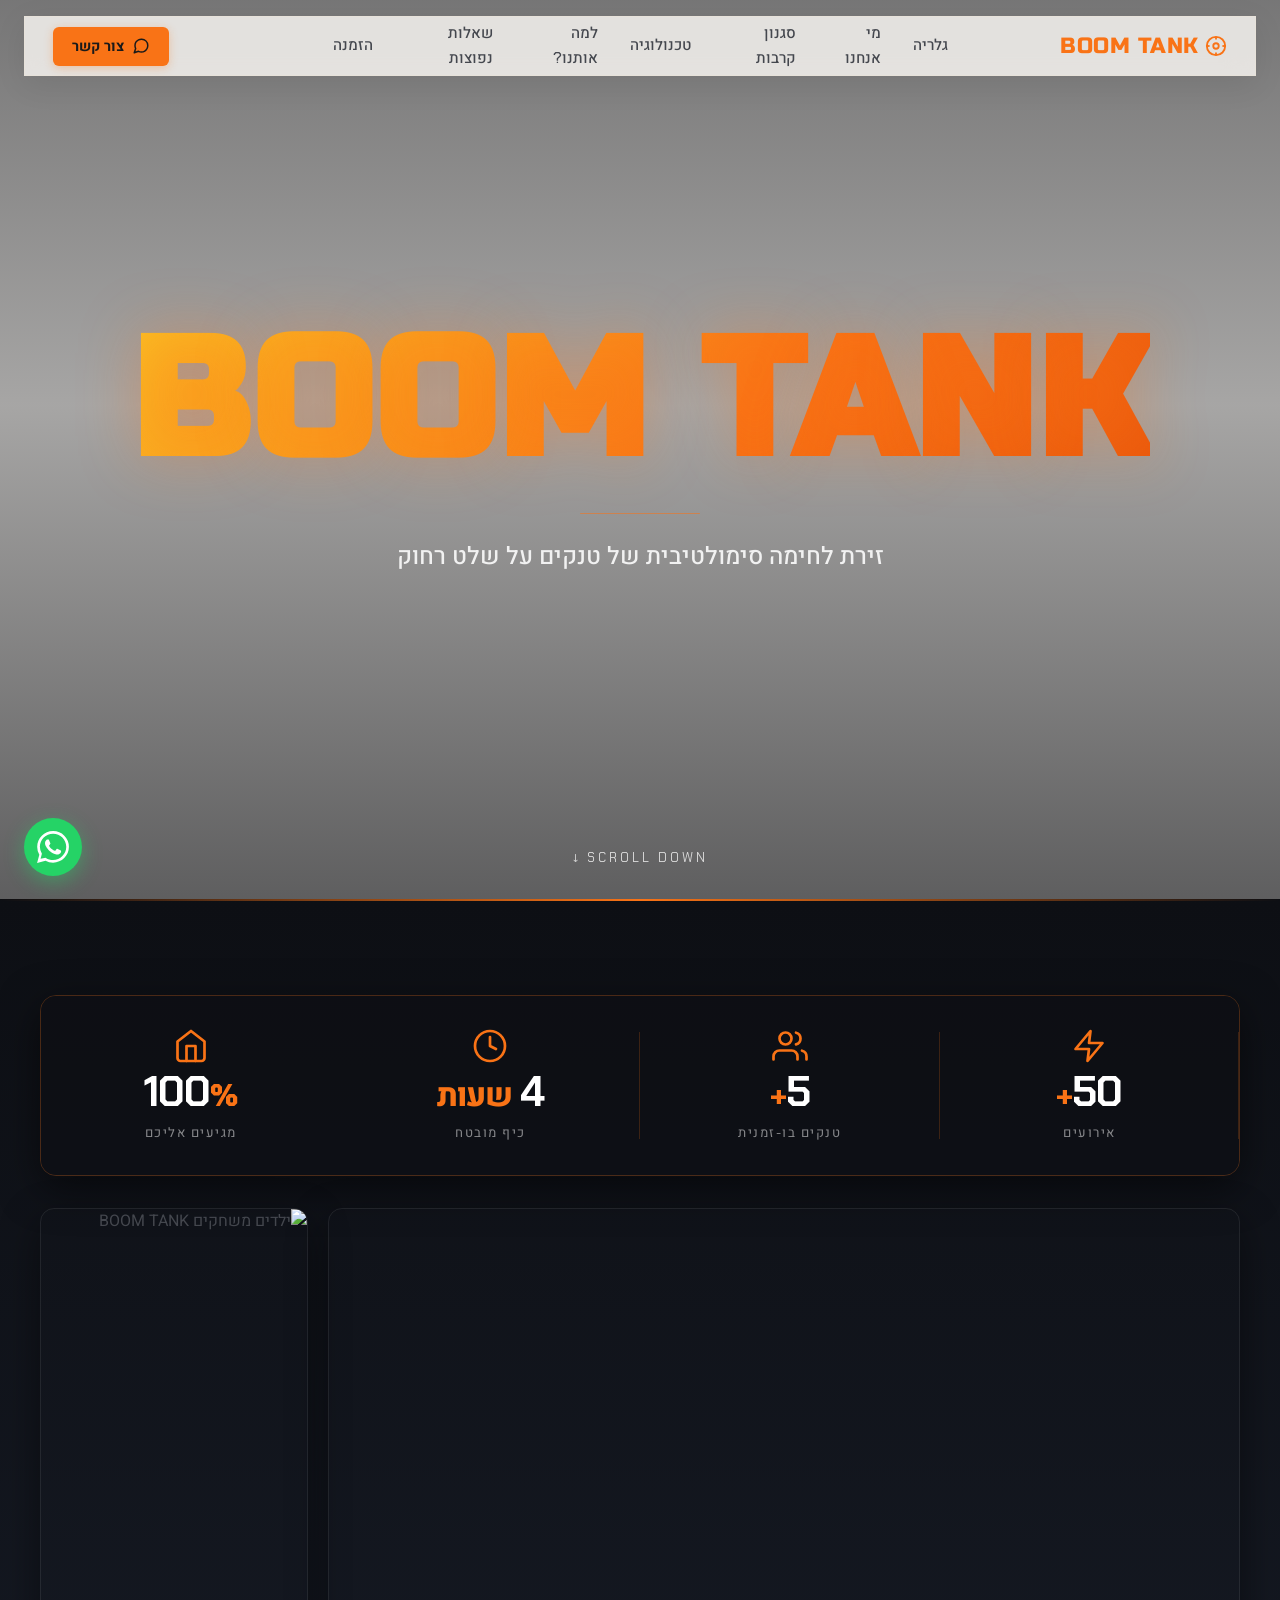
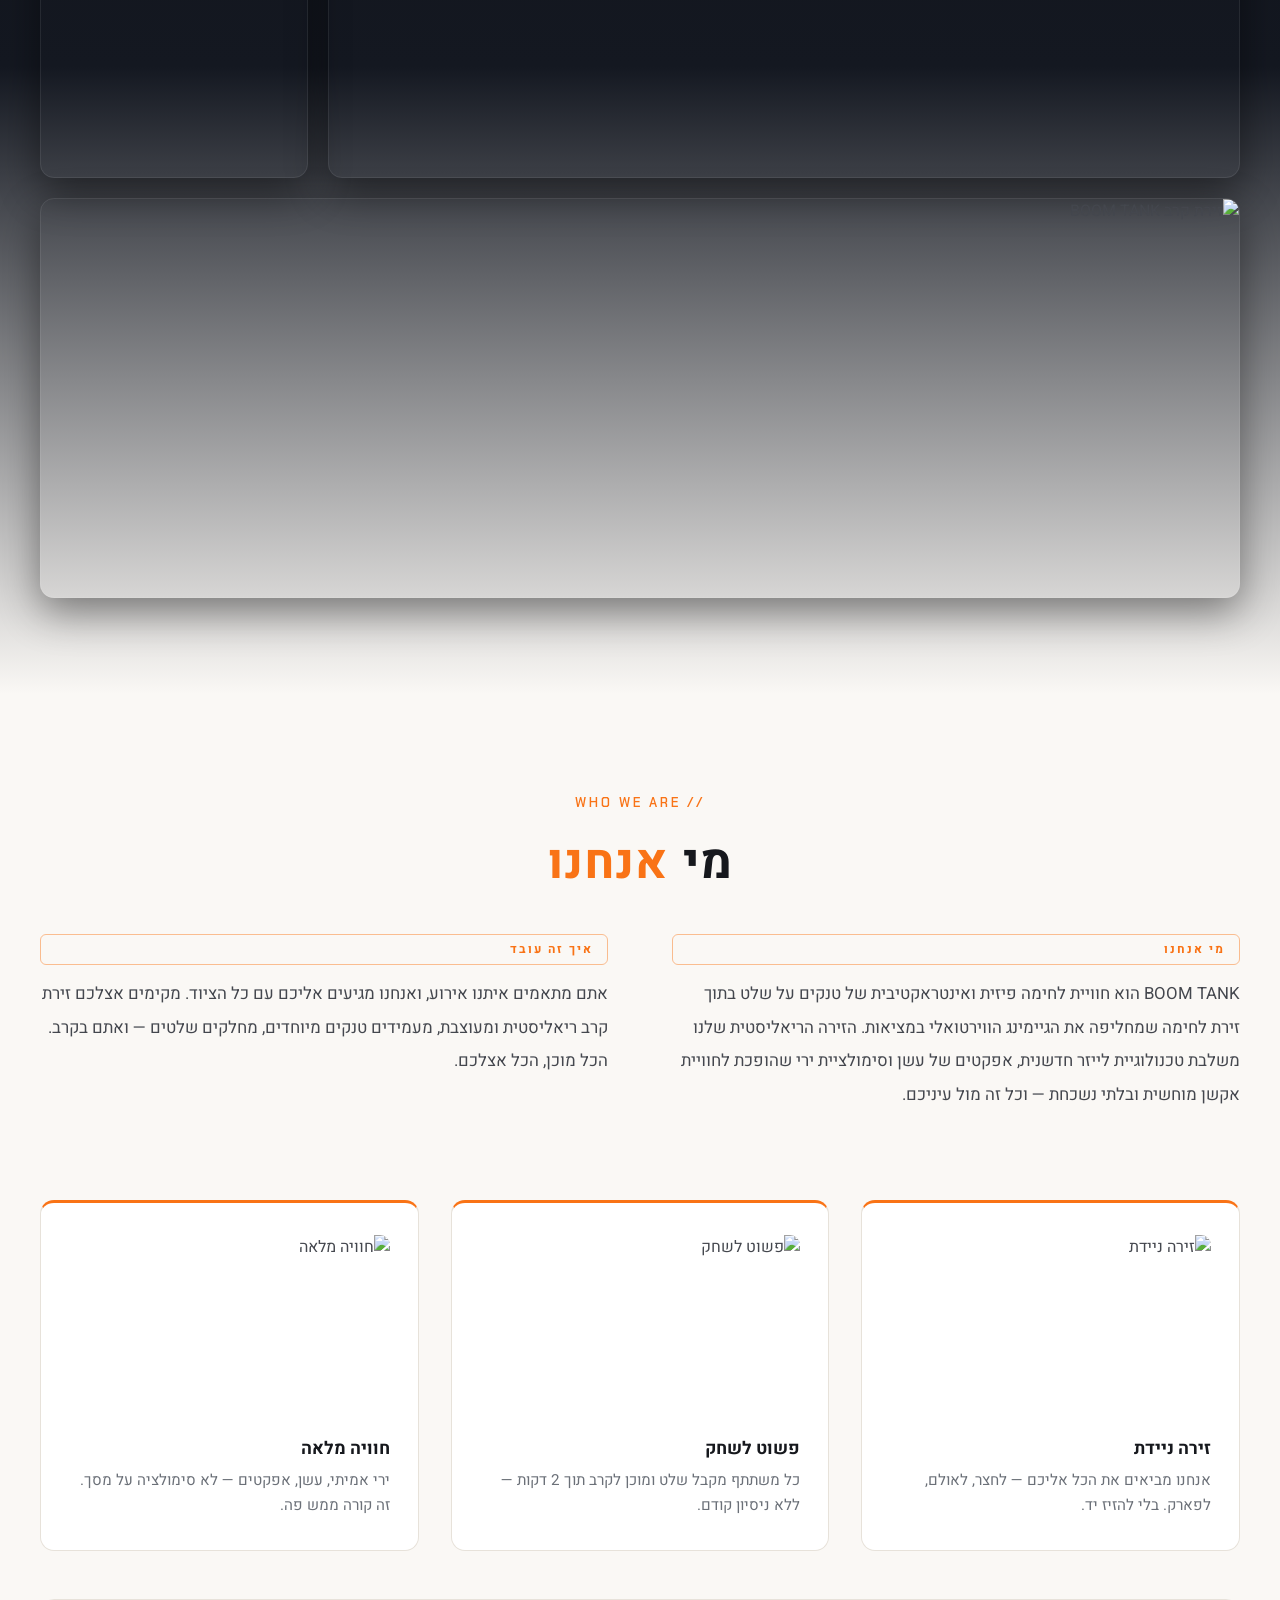
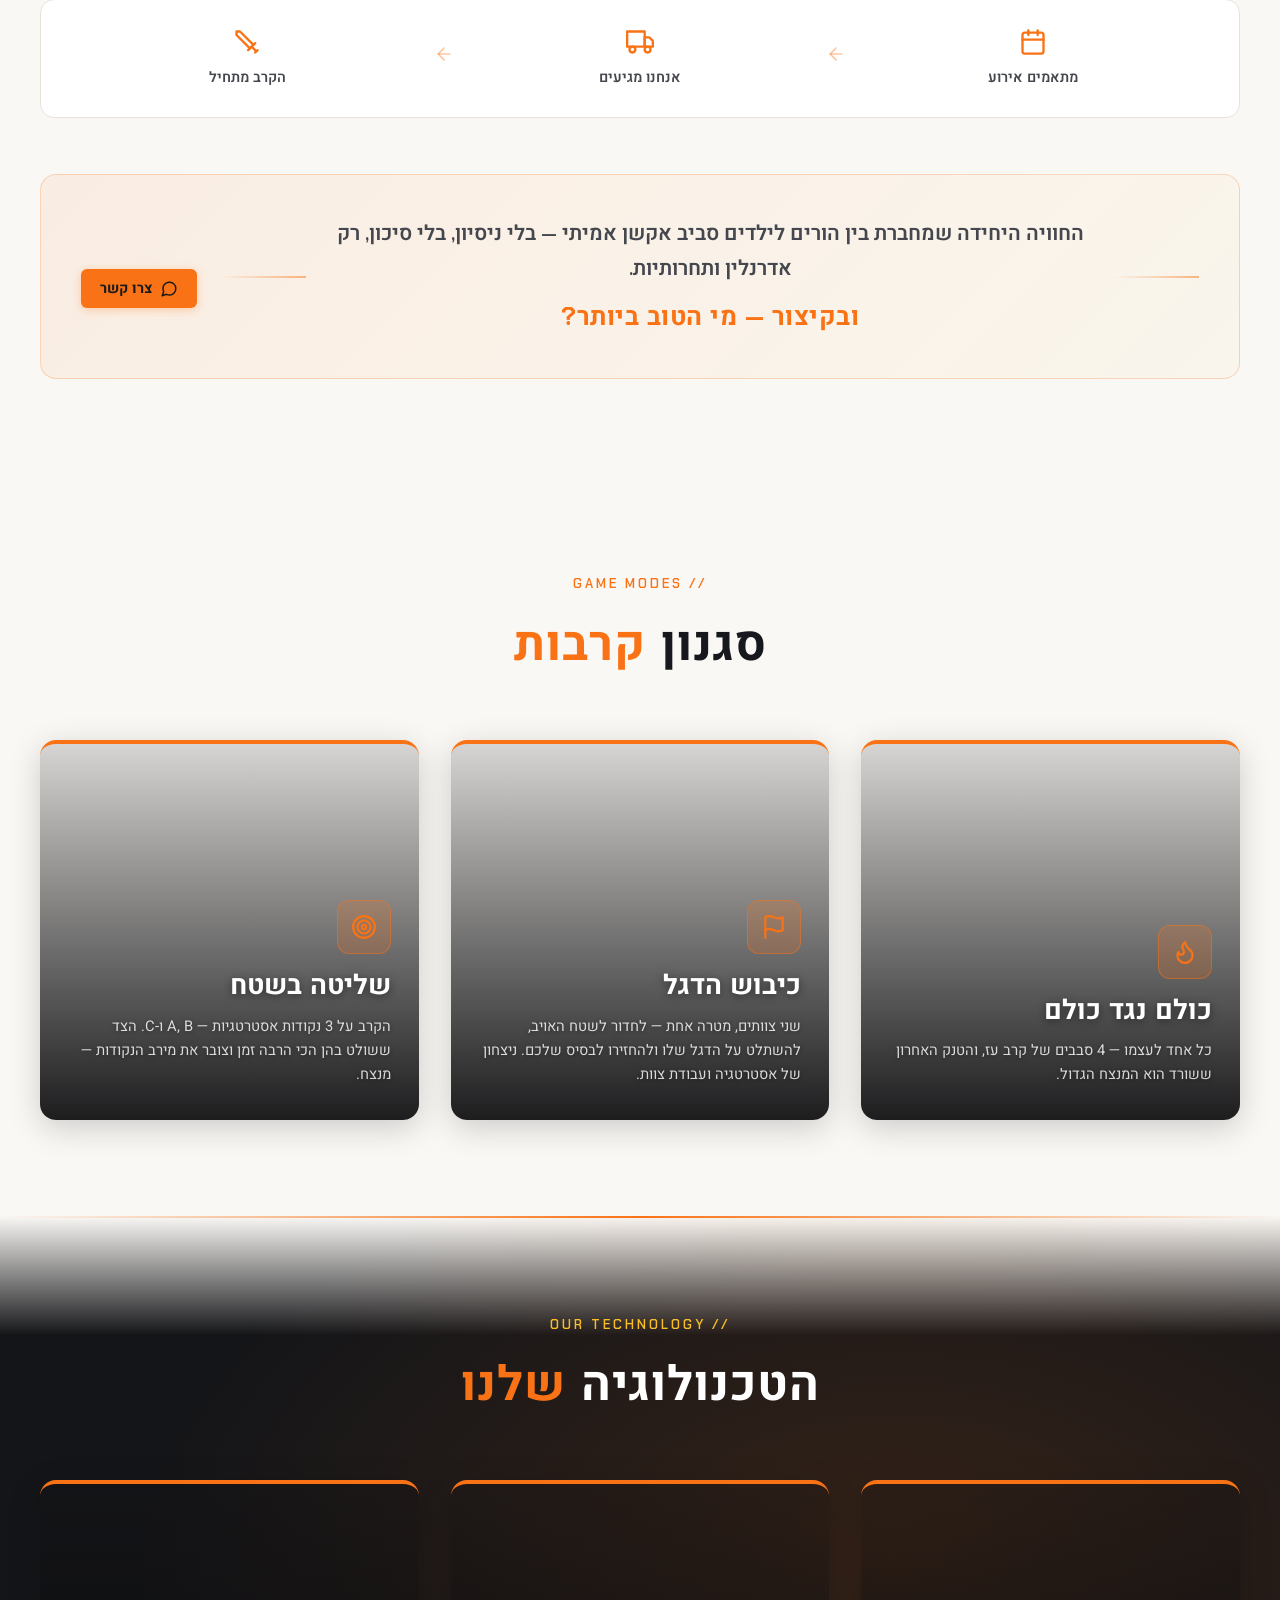
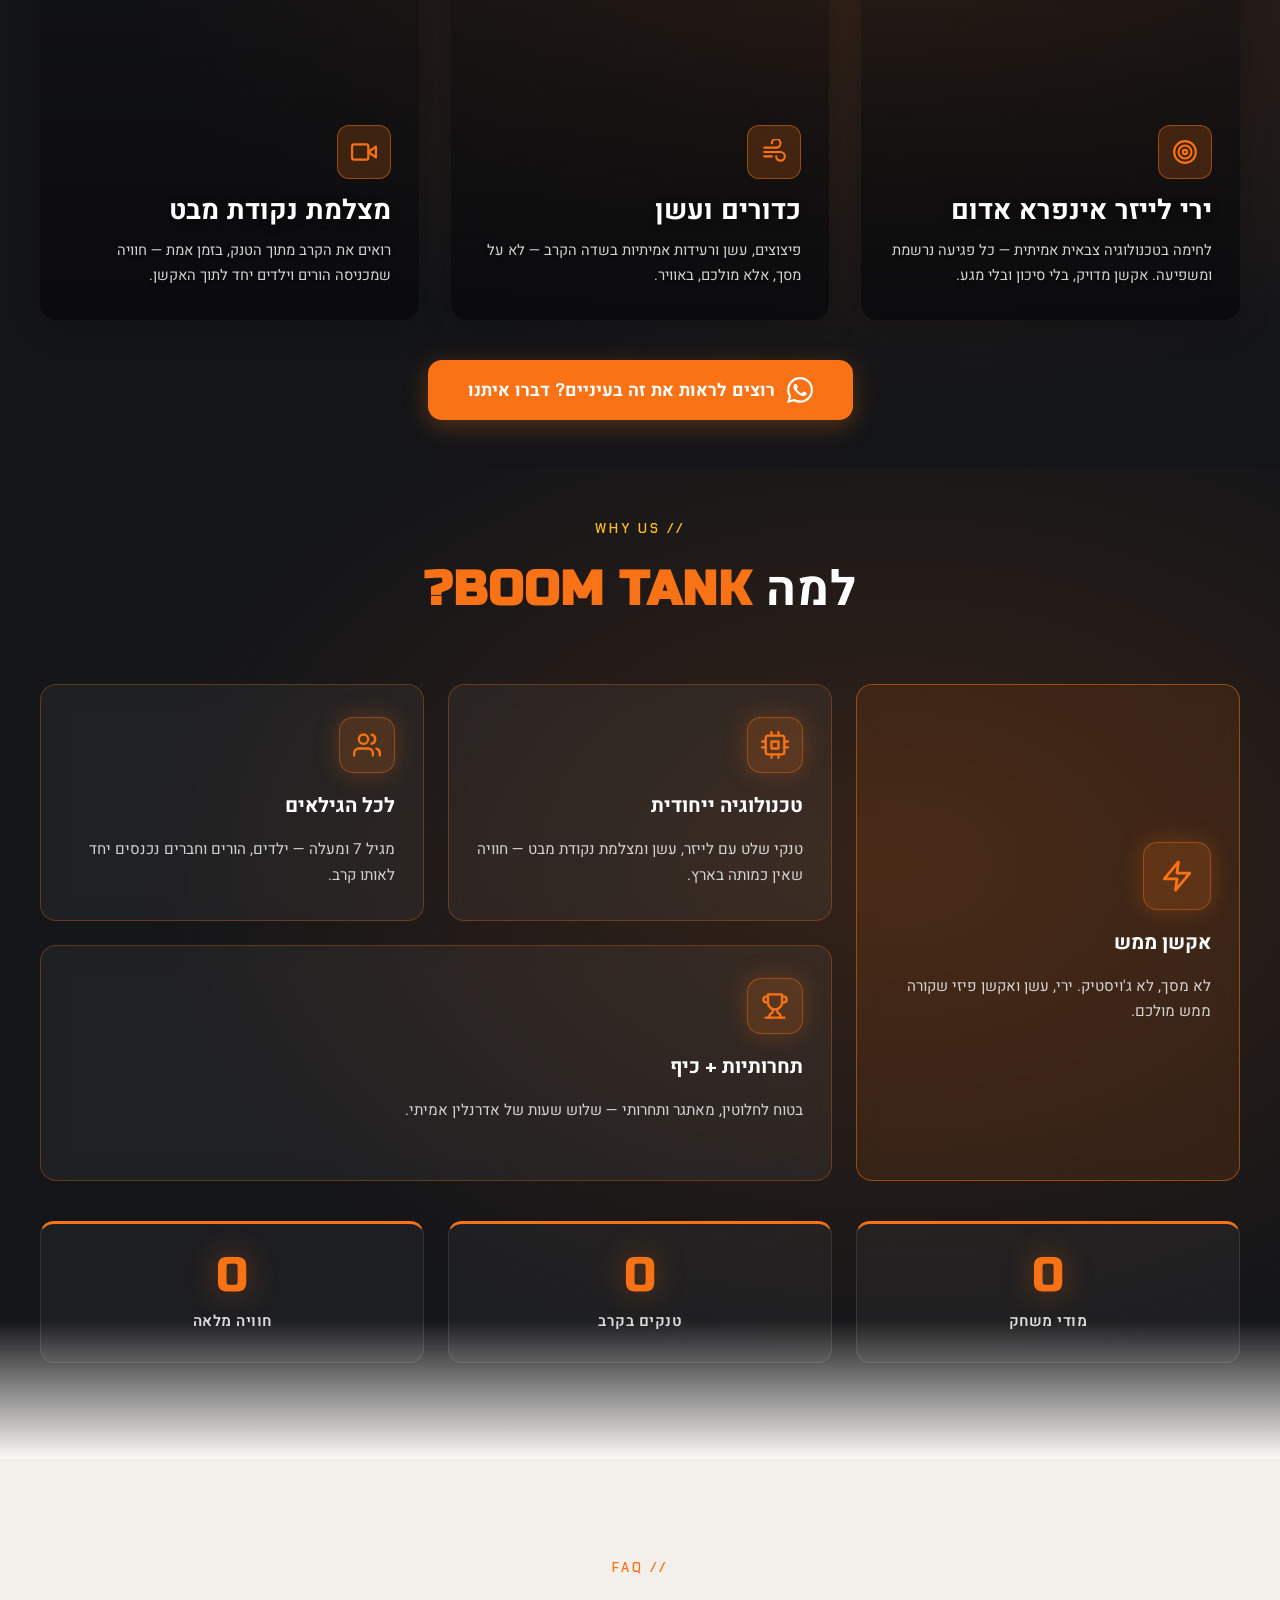
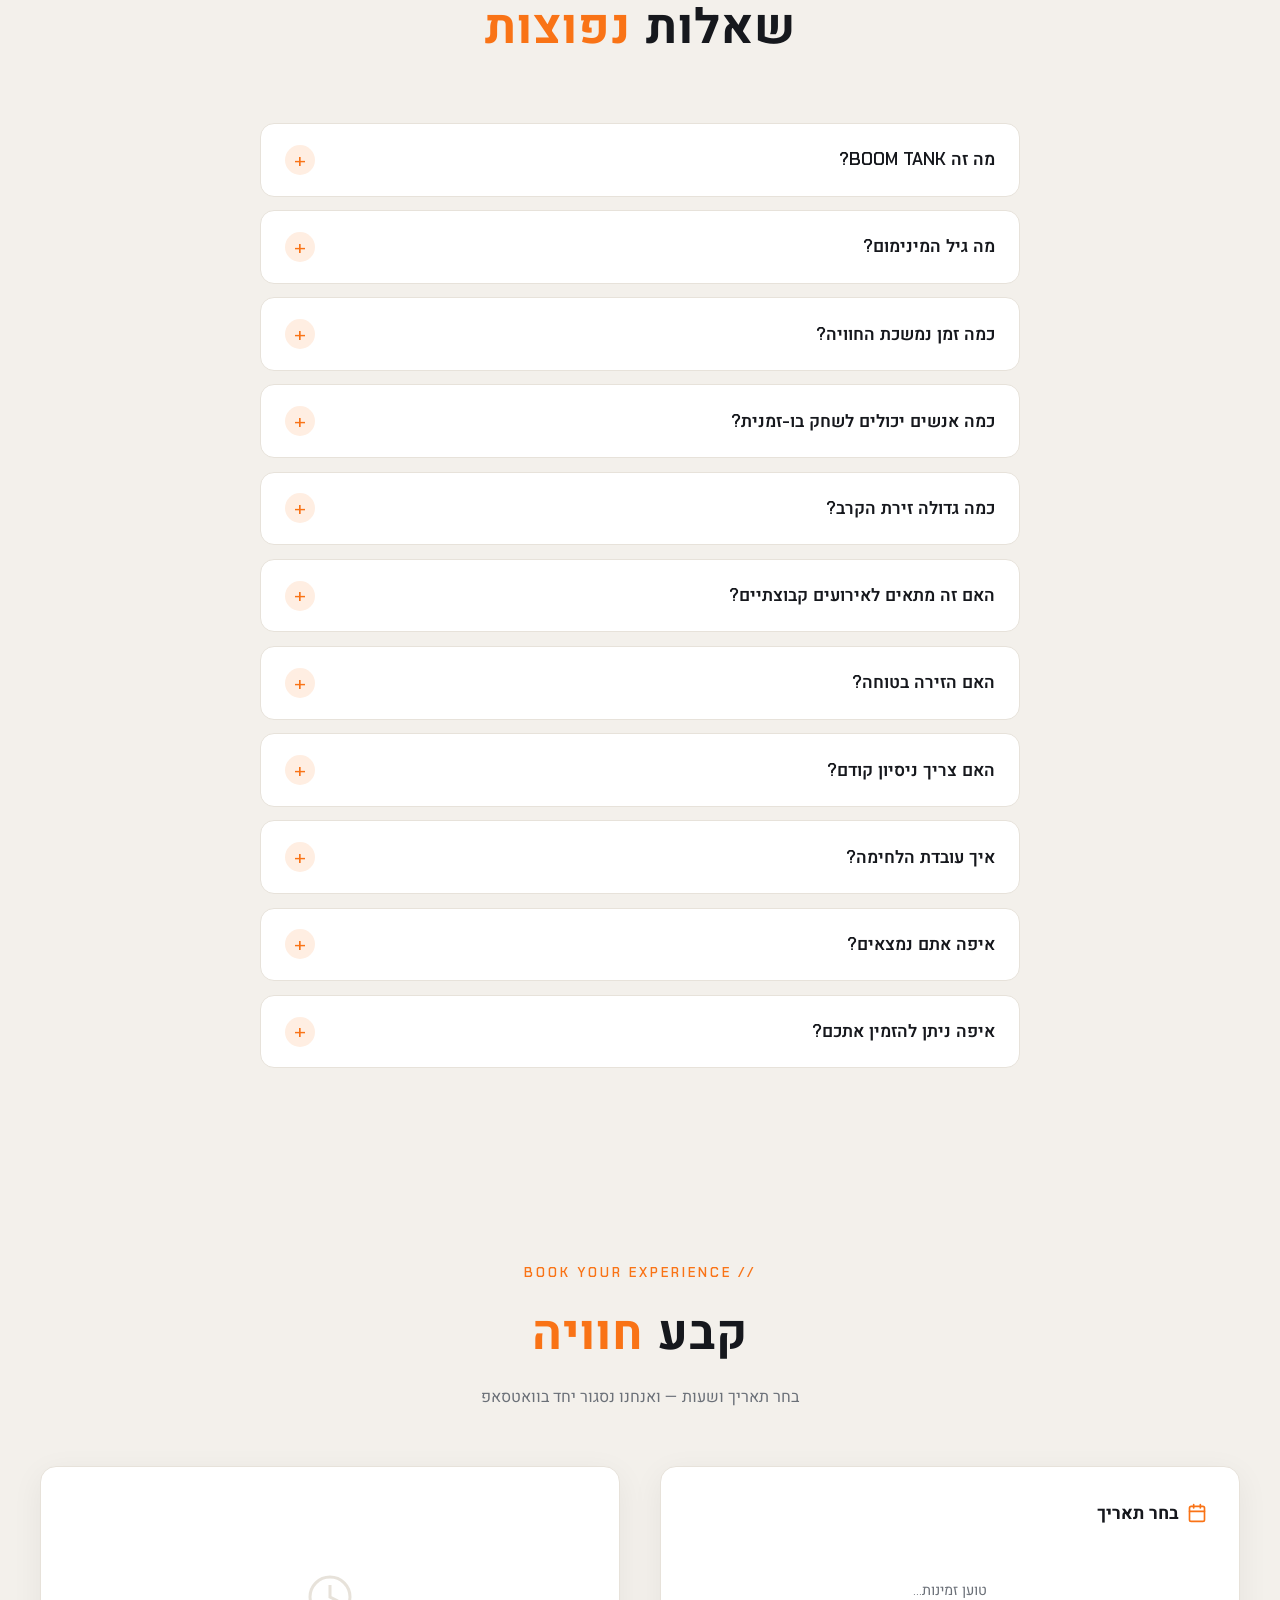
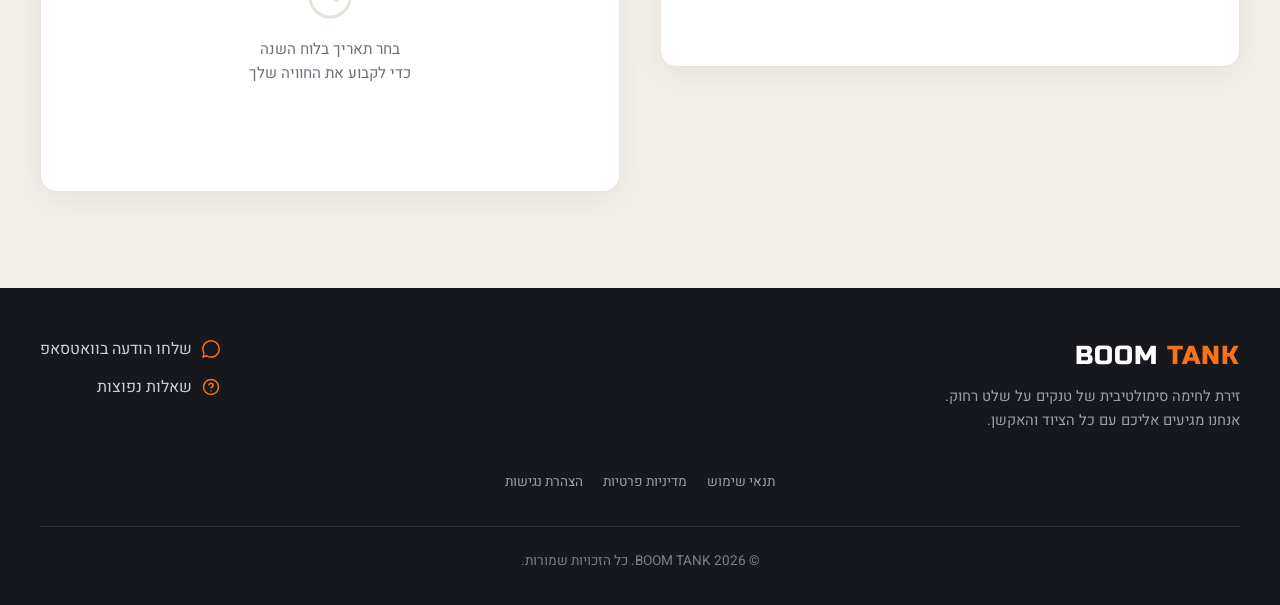
==== commit ad1cf2c8: "Content: Update stats bar values — 50 events, 5+ tanks, 4 hours Co-Authored-By: Claude Sonnet 4.6 <n" ====
--- a/index.html
+++ b/index.html
@@ -1777,18 +1777,18 @@
       <div class="stats-bar" id="statsBar">
         <div class="stat-item">
           <span class="stat-icon"><svg xmlns="http://www.w3.org/2000/svg" viewBox="0 0 24 24" fill="none" stroke="currentColor" stroke-width="1.8" stroke-linecap="round" stroke-linejoin="round"><polygon points="13 2 3 14 12 14 11 22 21 10 12 10 13 2"/></svg></span>
-          <div class="stat-number"><span class="stat-val" data-target="500" data-suffix="+">0</span><span class="stat-suffix">+</span></div>
+          <div class="stat-number"><span class="stat-val" data-target="50" data-suffix="+">0</span><span class="stat-suffix">+</span></div>
           <div class="stat-label">אירועים</div>
         </div>
         <div class="stat-item">
           <span class="stat-icon"><svg xmlns="http://www.w3.org/2000/svg" viewBox="0 0 24 24" fill="none" stroke="currentColor" stroke-width="1.8" stroke-linecap="round" stroke-linejoin="round"><path d="M17 21v-2a4 4 0 0 0-4-4H5a4 4 0 0 0-4 4v2"/><circle cx="9" cy="7" r="4"/><path d="M23 21v-2a4 4 0 0 0-3-3.87"/><path d="M16 3.13a4 4 0 0 1 0 7.75"/></svg></span>
-          <div class="stat-number"><span class="stat-val" data-target="12">0</span></div>
+          <div class="stat-number"><span class="stat-val" data-target="5">0</span><span class="stat-suffix">+</span></div>
           <div class="stat-label">טנקים בו-זמנית</div>
         </div>
         <div class="stat-item">
           <span class="stat-icon"><svg xmlns="http://www.w3.org/2000/svg" viewBox="0 0 24 24" fill="none" stroke="currentColor" stroke-width="1.8" stroke-linecap="round" stroke-linejoin="round"><circle cx="12" cy="12" r="10"/><polyline points="12 6 12 12 16 14"/></svg></span>
-          <div class="stat-number"><span class="stat-val" data-target="60">0</span><span class="stat-suffix">+</span></div>
-          <div class="stat-label">דקות כיף</div>
+          <div class="stat-number"><span class="stat-val" data-target="4">0</span><span class="stat-suffix"> שעות</span></div>
+          <div class="stat-label">כיף מובטח</div>
         </div>
         <div class="stat-item">
           <span class="stat-icon"><svg xmlns="http://www.w3.org/2000/svg" viewBox="0 0 24 24" fill="none" stroke="currentColor" stroke-width="1.8" stroke-linecap="round" stroke-linejoin="round"><path d="M3 9l9-7 9 7v11a2 2 0 0 1-2 2H5a2 2 0 0 1-2-2z"/><polyline points="9 22 9 12 15 12 15 22"/></svg></span>
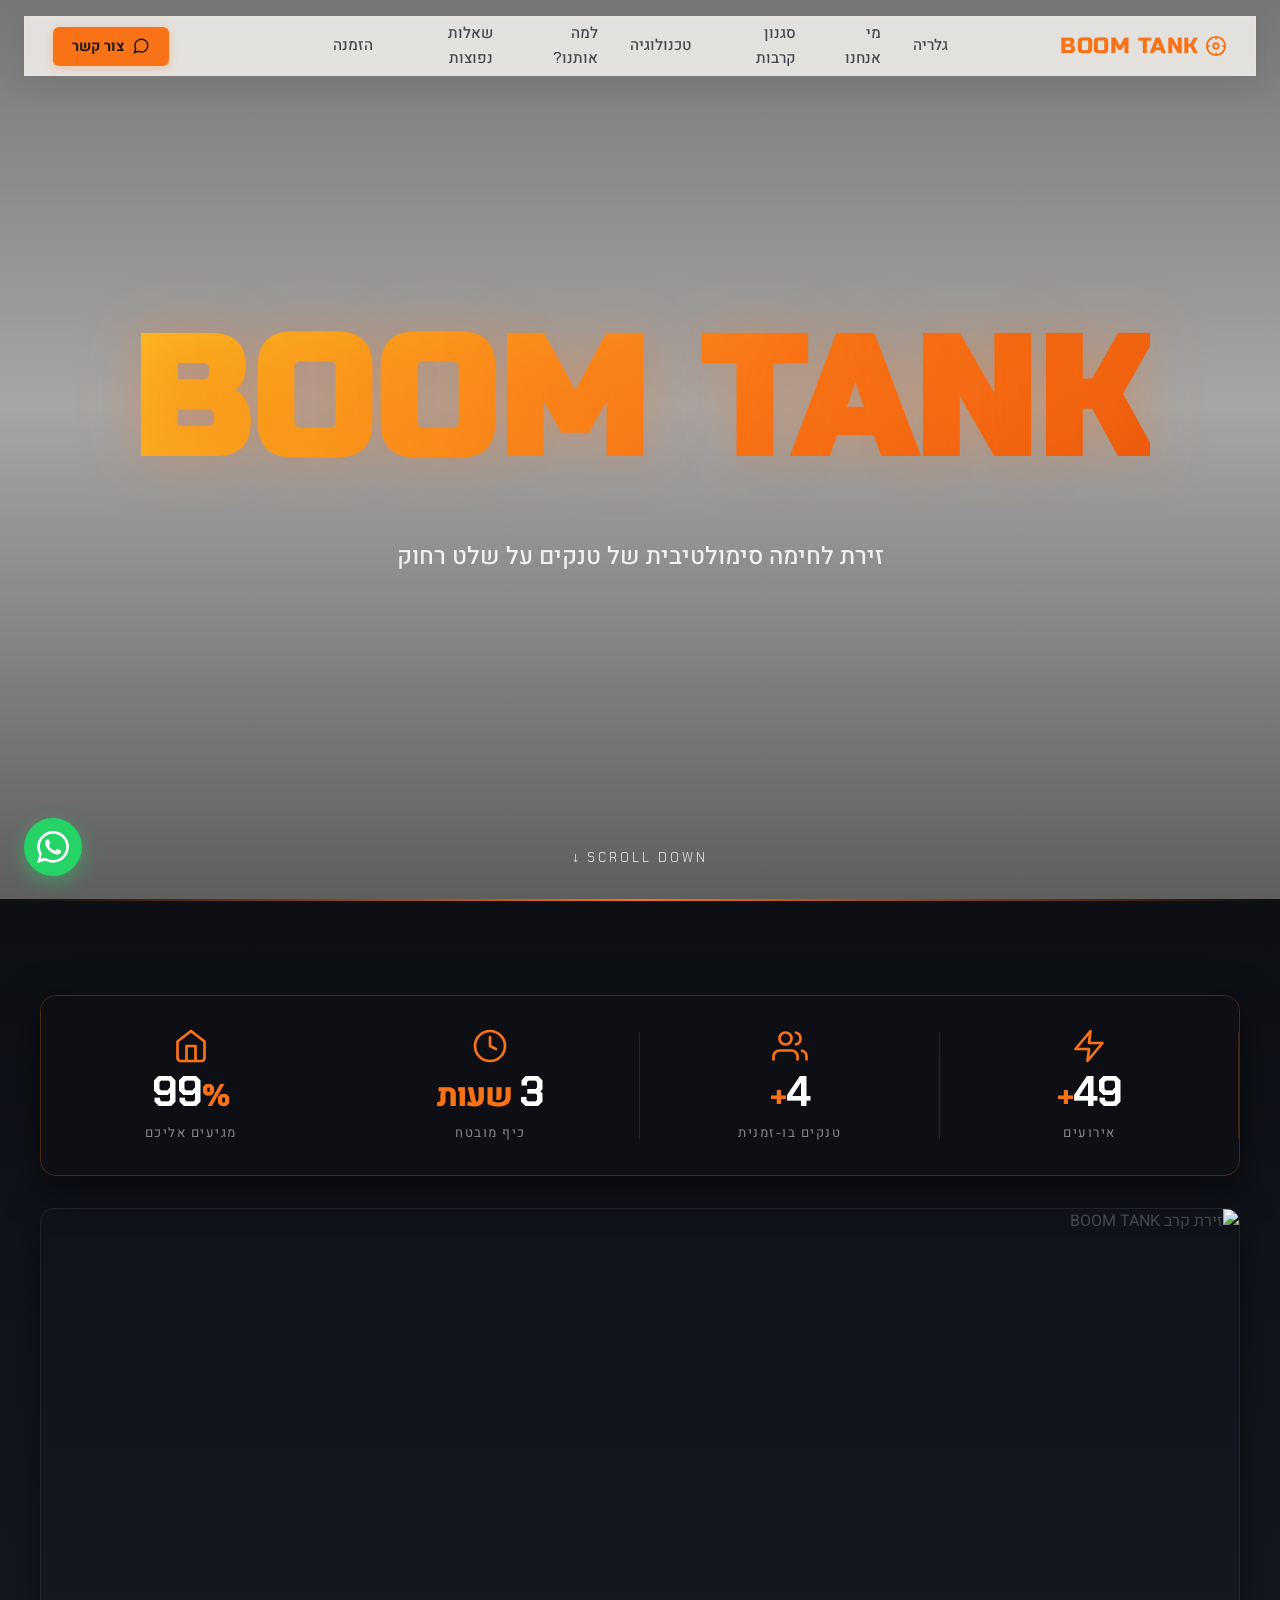
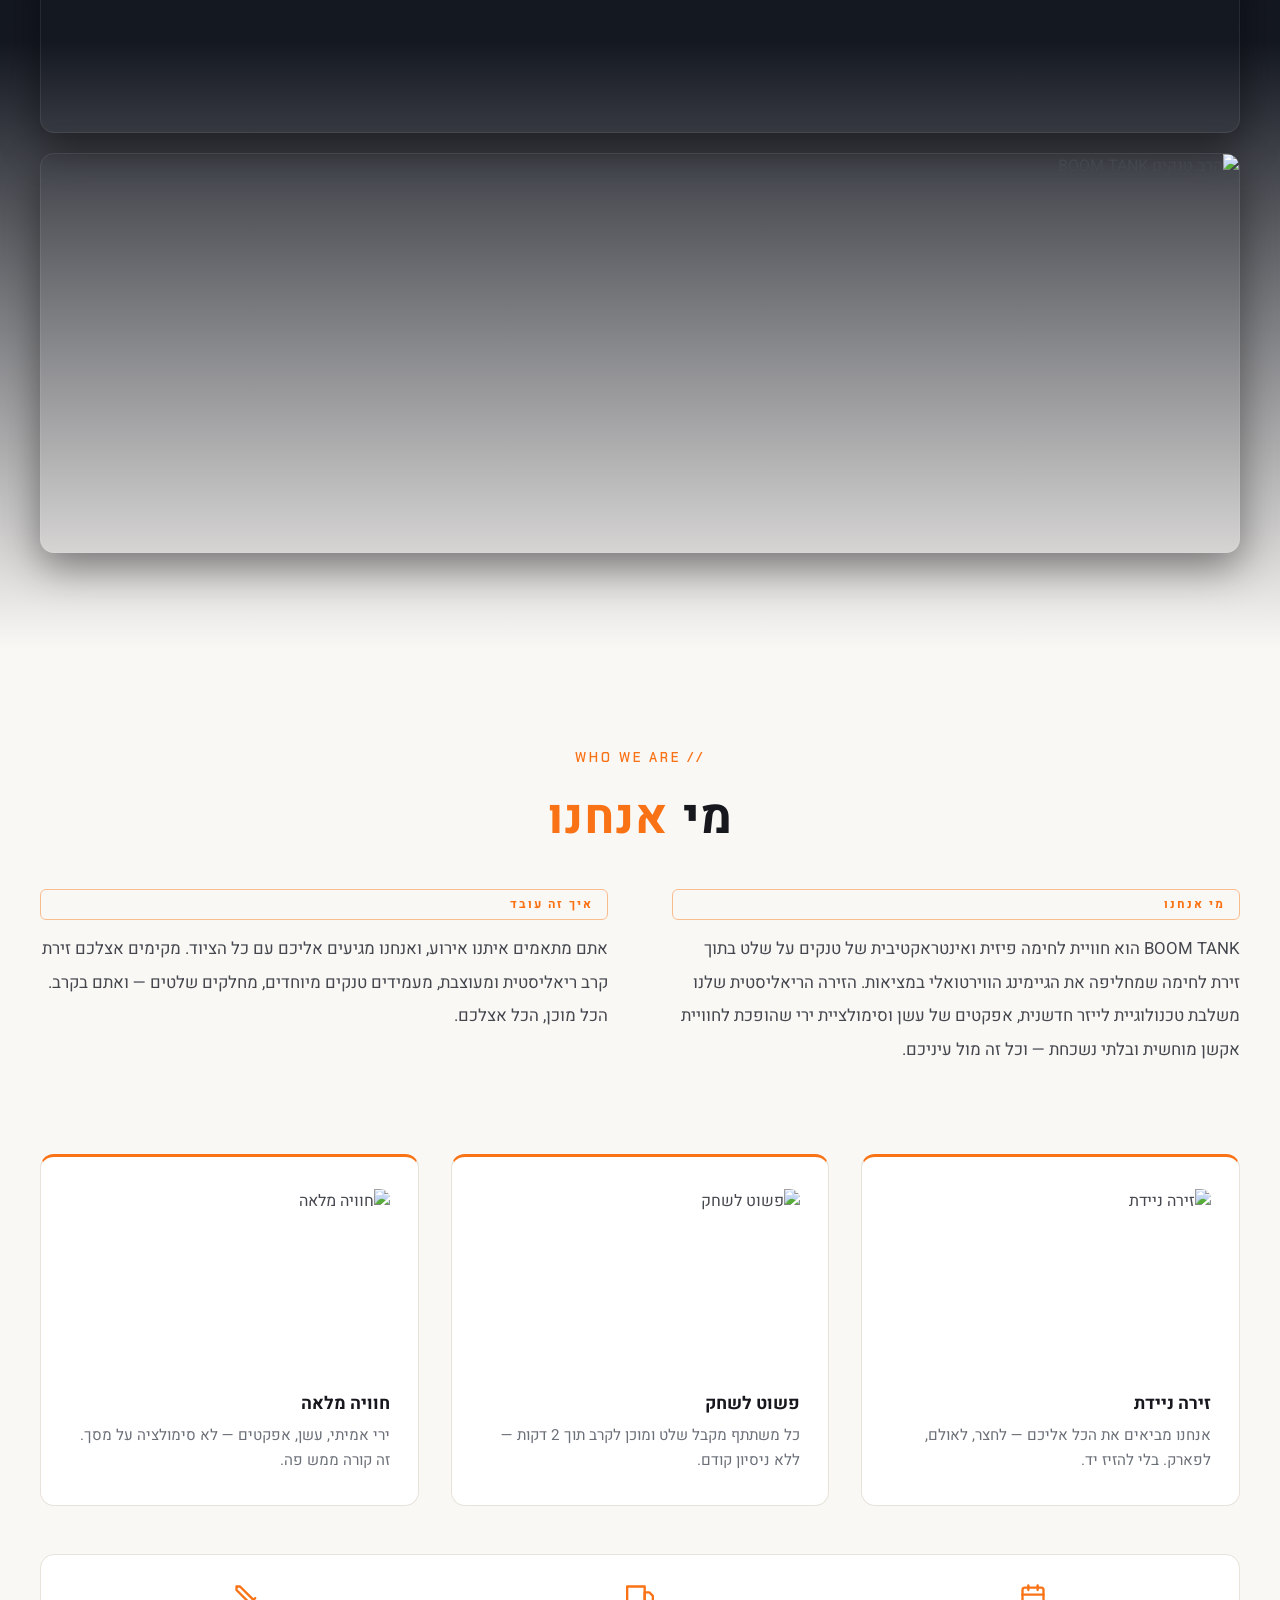
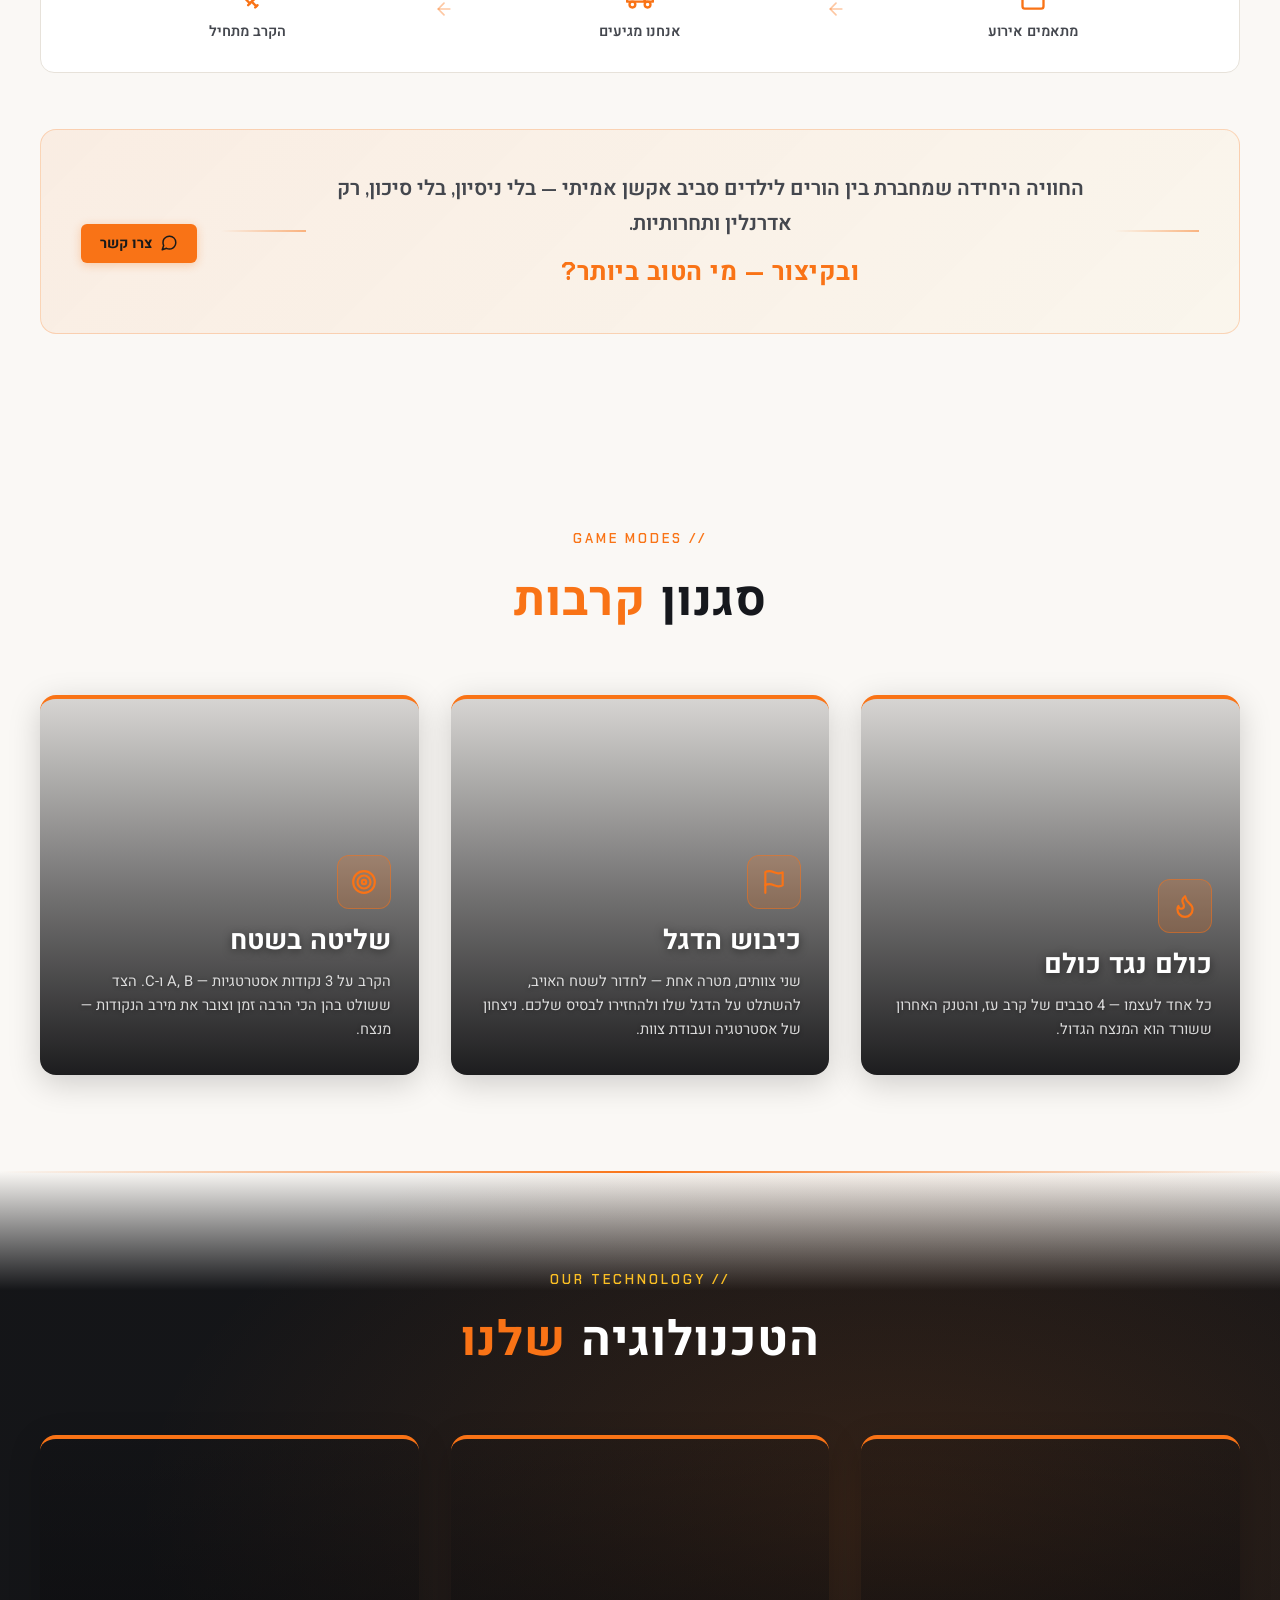
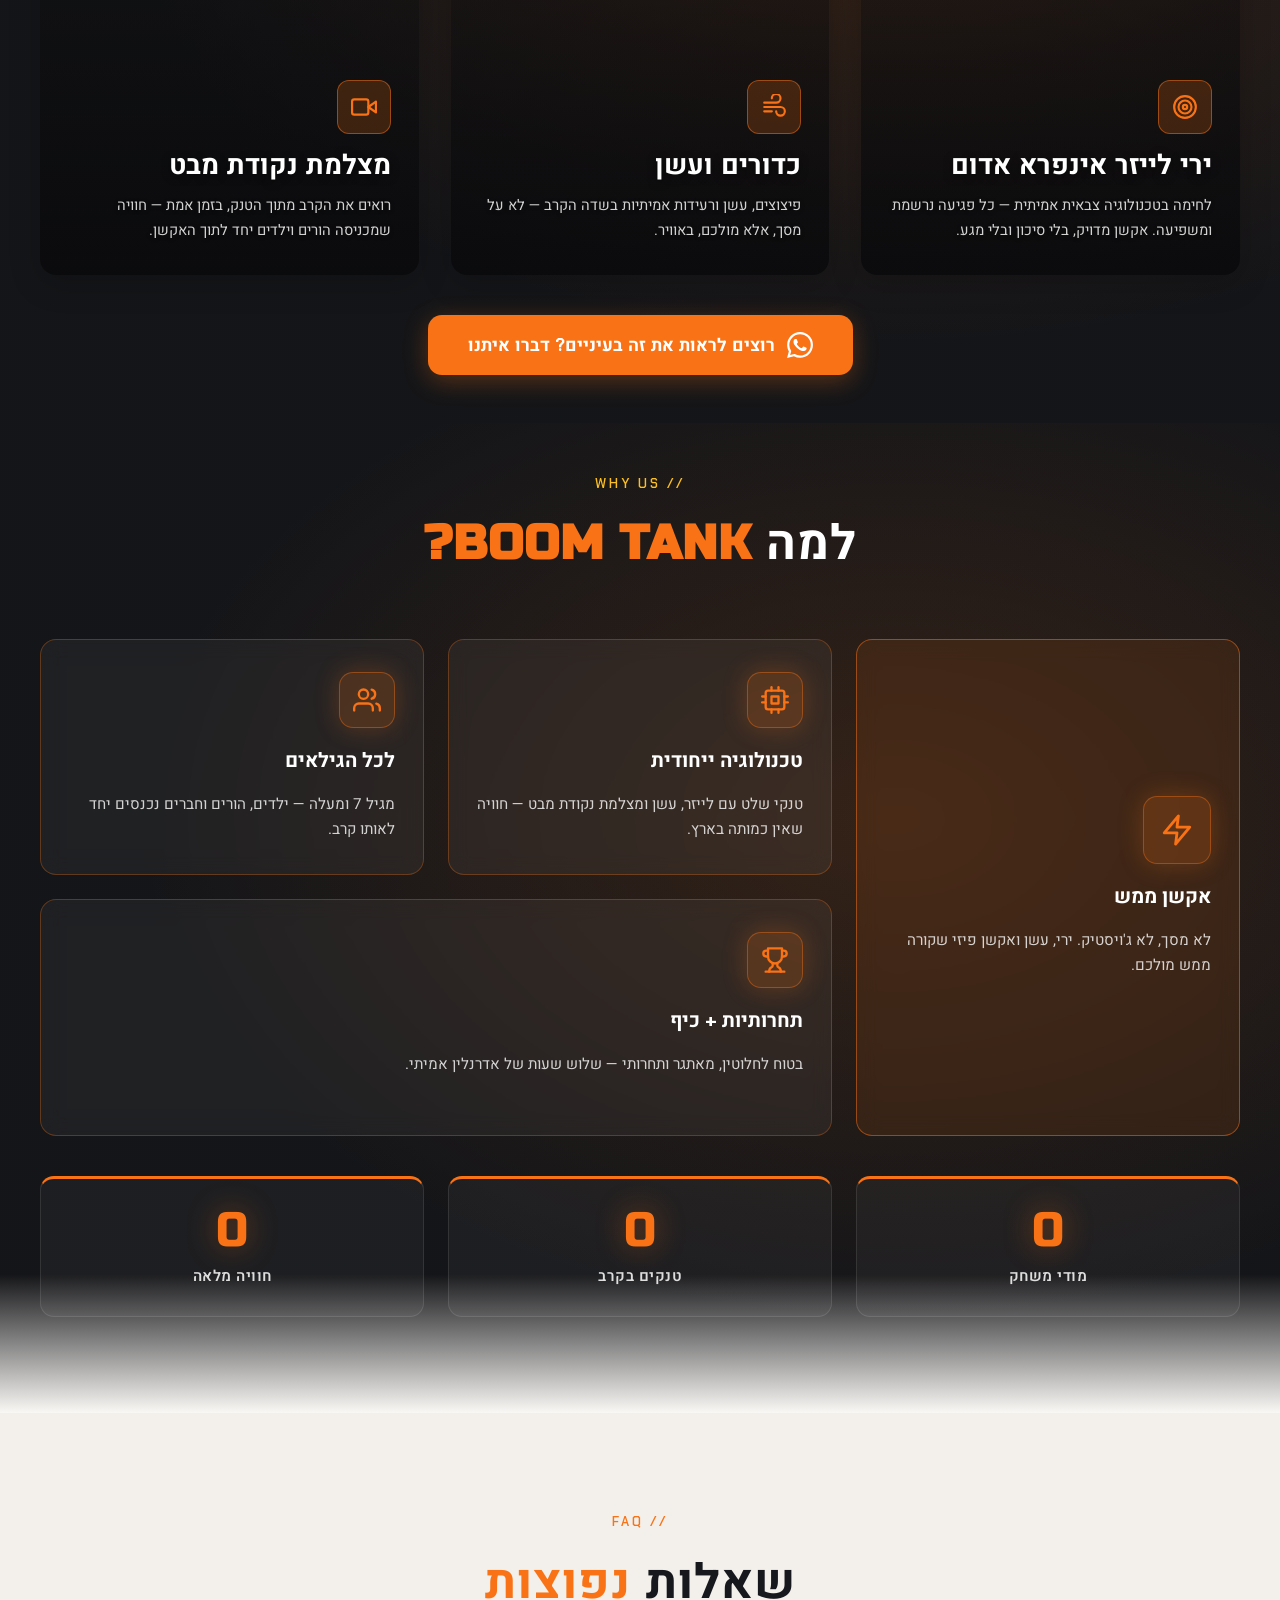
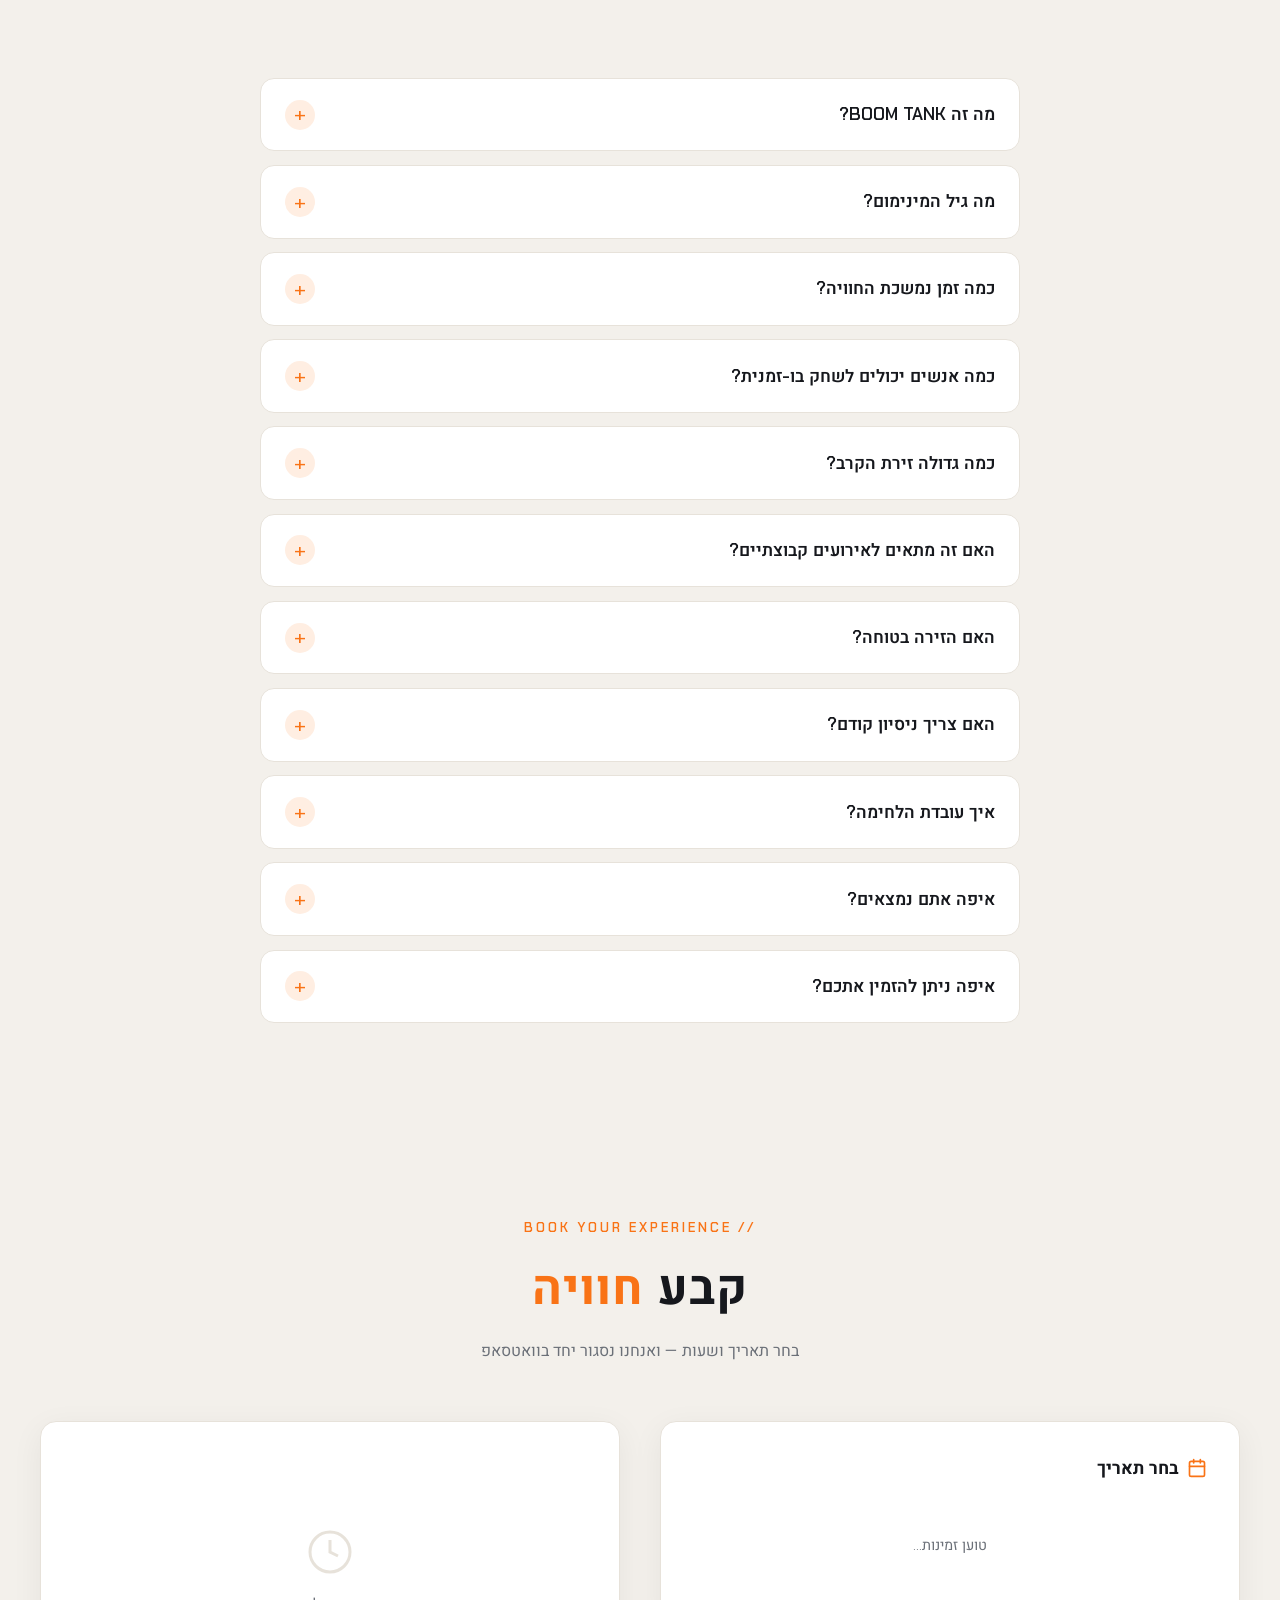
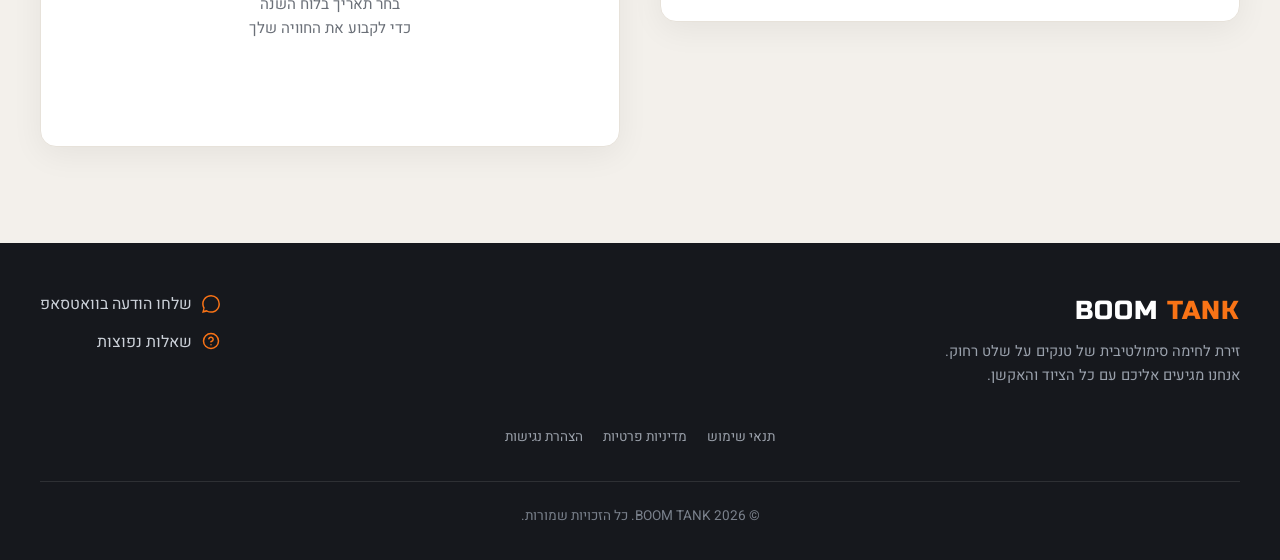
==== commit 04404144: "Design: Replace gallery video with arena image, remove kids-play, add fight-tanks2 Co-Authored-By: C" ====
--- a/index.html
+++ b/index.html
@@ -1125,17 +1125,9 @@
       z-index: 2;
     }
 
-    /* Mosaic grid: 3 columns, 2 rows
-       [large: col 1-2, row 1-2] [sm: col 3, row 1] [sm: col 3, row 2 — wait, we have 3 items after large]
-       Layout:
-         col1  col2  col3
-       [ LARGE      ] [ sm1 ]   row1
-       [ LARGE      ] [ sm2 ]   row2
-       [    wide         ]      row3  */
     .gallery-mosaic {
       display: grid;
-      grid-template-columns: 2fr 2fr 1.2fr;
-      grid-template-rows: auto auto auto;
+      grid-template-columns: 1fr;
       gap: 1.25rem;
     }
 
@@ -1167,16 +1159,9 @@
     .gallery-item:hover img { transform: scale(1.06); }
 
     .gallery-item--large {
-      grid-column: 1 / 3;
-      grid-row: 1 / 3;
-      aspect-ratio: 16 / 10;
-    }
-    .gallery-item--sm {
-      grid-column: 3 / 4;
-      aspect-ratio: 4 / 3;
+      aspect-ratio: 16 / 7;
     }
     .gallery-item--wide {
-      grid-column: 1 / 4;
       aspect-ratio: 21 / 7;
     }
 
@@ -1798,26 +1783,12 @@
       </div>
 
       <div class="gallery-mosaic">
-        <div class="gallery-item gallery-item--large" id="galleryVideoWrap">
-          <video id="galleryVideo" src="videos/BOOM TANK.mp4" autoplay loop muted playsinline style="width:100%;height:100%;object-fit:cover;display:block;"></video>
-          <div class="vid-controls" id="vidControls">
-            <button class="vid-btn" id="vidBack" title="אחורה 10 שניות">
-              <svg viewBox="0 0 24 24" fill="none" stroke="currentColor" stroke-width="2.2"><polyline points="1 4 1 10 7 10"/><path d="M3.51 15a9 9 0 1 0 .49-3.62"/><text x="12" y="15" text-anchor="middle" font-size="6" fill="currentColor" stroke="none" font-family="sans-serif">10</text></svg>
-            </button>
-            <button class="vid-btn vid-play" id="vidPlay" title="השהה/הפעל">
-              <svg id="vidPlayIcon" viewBox="0 0 24 24" fill="currentColor"><path d="M6 4v16l13-8z"/></svg>
-            </button>
-            <button class="vid-btn" id="vidFwd" title="קדימה 10 שניות">
-              <svg viewBox="0 0 24 24" fill="none" stroke="currentColor" stroke-width="2.2"><polyline points="23 4 23 10 17 10"/><path d="M20.49 15a9 9 0 1 1-.49-3.62"/><text x="12" y="15" text-anchor="middle" font-size="6" fill="currentColor" stroke="none" font-family="sans-serif">10</text></svg>
-            </button>
-          </div>
-        </div>
-        <div class="gallery-item" style="grid-column:3/4; grid-row:1/3;">
-          <img src="pictures/גלריה/kids-play.png" alt="ילדים משחקים BOOM TANK" loading="lazy" style="object-position: center 60%;">
+        <div class="gallery-item gallery-item--large">
+          <img src="pictures/גלריה/boomtank-arena1.png" alt="זירת קרב BOOM TANK" loading="lazy">
           <div class="gallery-overlay"><svg xmlns="http://www.w3.org/2000/svg" viewBox="0 0 24 24" fill="none" stroke="currentColor" stroke-width="1.5"><circle cx="12" cy="12" r="10"/><circle cx="12" cy="12" r="3"/><line x1="12" y1="2" x2="12" y2="5"/><line x1="12" y1="19" x2="12" y2="22"/><line x1="2" y1="12" x2="5" y2="12"/><line x1="19" y1="12" x2="22" y2="12"/></svg></div>
         </div>
         <div class="gallery-item gallery-item--wide">
-          <img src="pictures/גלריה/boomtank-arena1.png" alt="זירת קרב BOOM TANK" loading="lazy">
+          <img src="pictures/גלריה/fight-tanks2.png" alt="קרב טנקים BOOM TANK" loading="lazy">
           <div class="gallery-overlay"><svg xmlns="http://www.w3.org/2000/svg" viewBox="0 0 24 24" fill="none" stroke="currentColor" stroke-width="1.5"><circle cx="12" cy="12" r="10"/><circle cx="12" cy="12" r="3"/><line x1="12" y1="2" x2="12" y2="5"/><line x1="12" y1="19" x2="12" y2="22"/><line x1="2" y1="12" x2="5" y2="12"/><line x1="19" y1="12" x2="22" y2="12"/></svg></div>
         </div>
       </div>
@@ -2369,35 +2340,6 @@
     });
   </script>
 
-  <script>
-    /* ── Gallery video controls ── */
-    const vid      = document.getElementById('galleryVideo');
-    const playBtn  = document.getElementById('vidPlay');
-    const playIcon = document.getElementById('vidPlayIcon');
-    const backBtn  = document.getElementById('vidBack');
-    const fwdBtn   = document.getElementById('vidFwd');
-
-    const PAUSE_ICON = '<path d="M6 4h4v16H6zm8 0h4v16h-4z"/>';
-    const PLAY_ICON  = '<path d="M6 4v16l13-8z"/>';
-
-    if (vid && playBtn) {
-      playBtn.addEventListener('click', () => {
-        if (vid.paused) {
-          vid.play();
-          playIcon.innerHTML = PAUSE_ICON;
-        } else {
-          vid.pause();
-          playIcon.innerHTML = PLAY_ICON;
-        }
-      });
-
-      backBtn.addEventListener('click', () => { vid.currentTime = Math.max(0, vid.currentTime - 10); });
-      fwdBtn.addEventListener('click',  () => { vid.currentTime = vid.currentTime + 10; });
-
-      vid.addEventListener('play',  () => { playIcon.innerHTML = PAUSE_ICON; });
-      vid.addEventListener('pause', () => { playIcon.innerHTML = PLAY_ICON; });
-    }
-  </script>
 
   <script>
     /* ── Stats count-up on scroll into view ── */
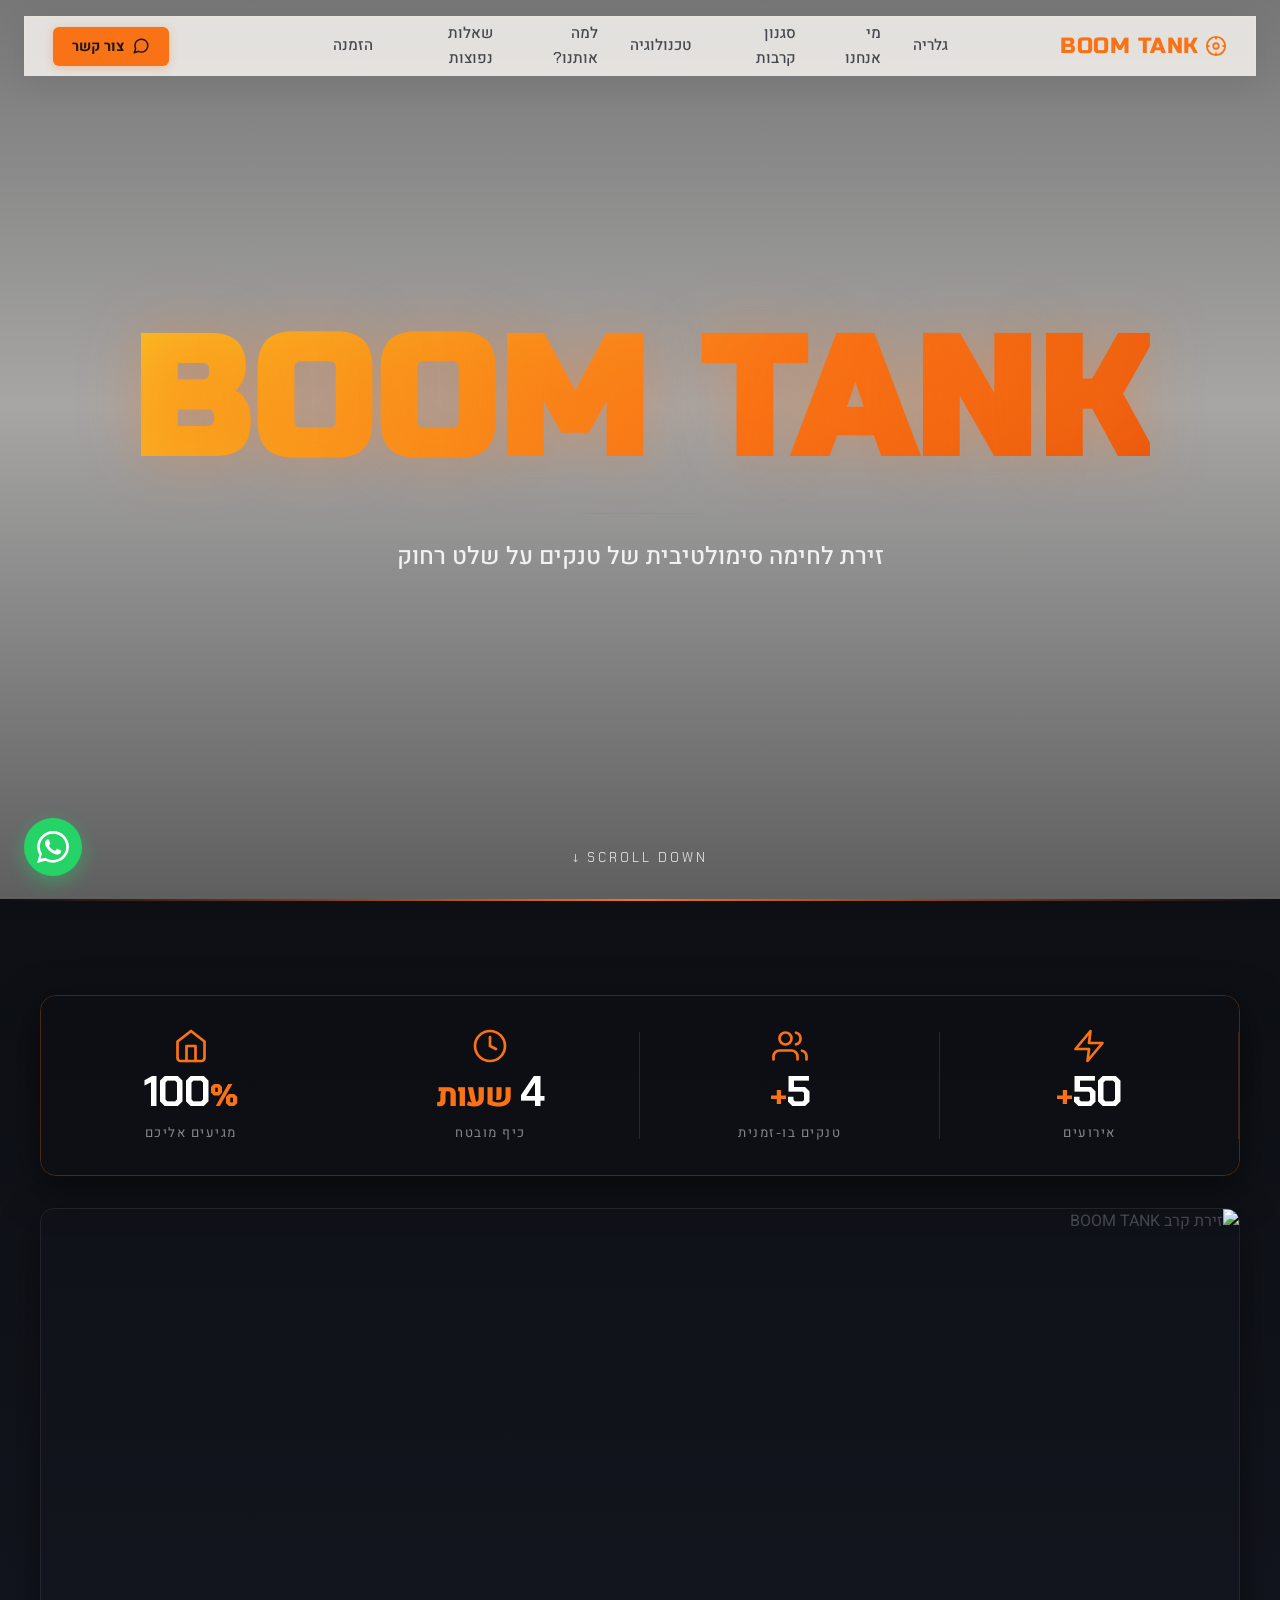
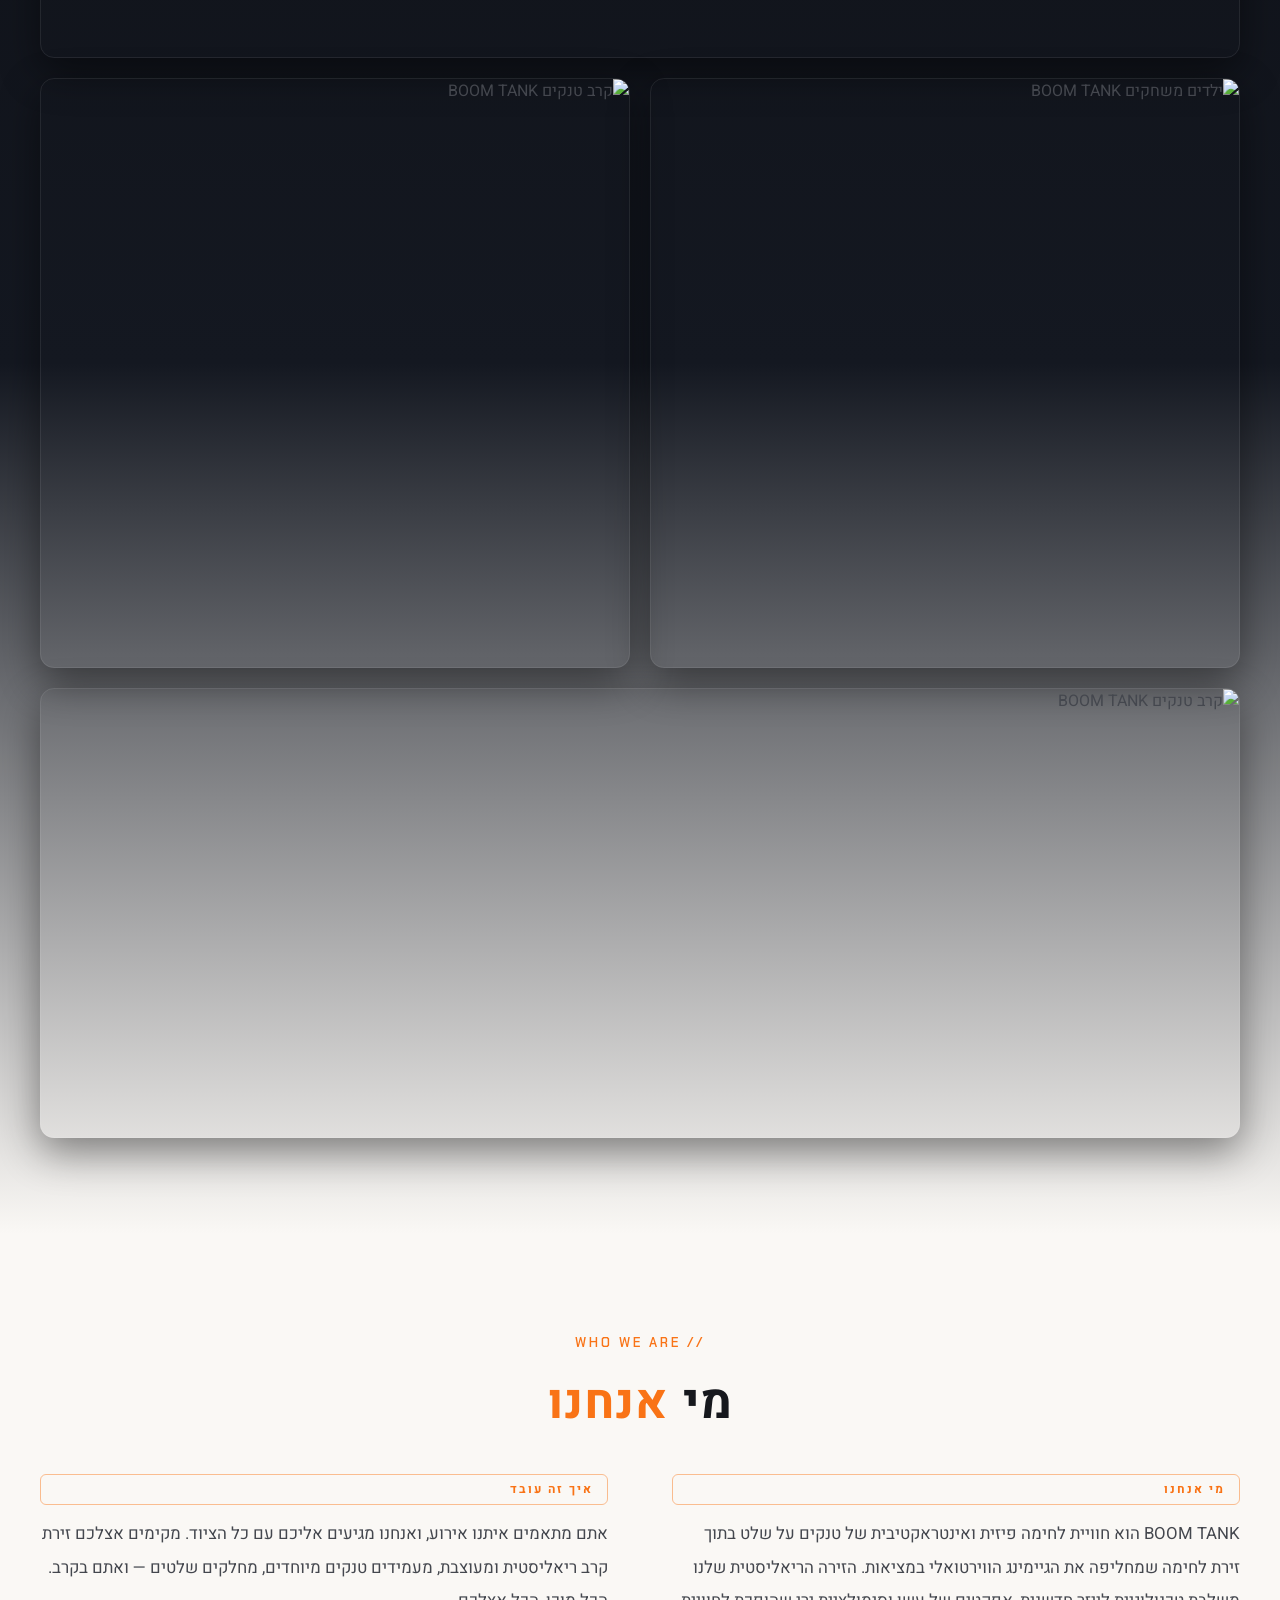
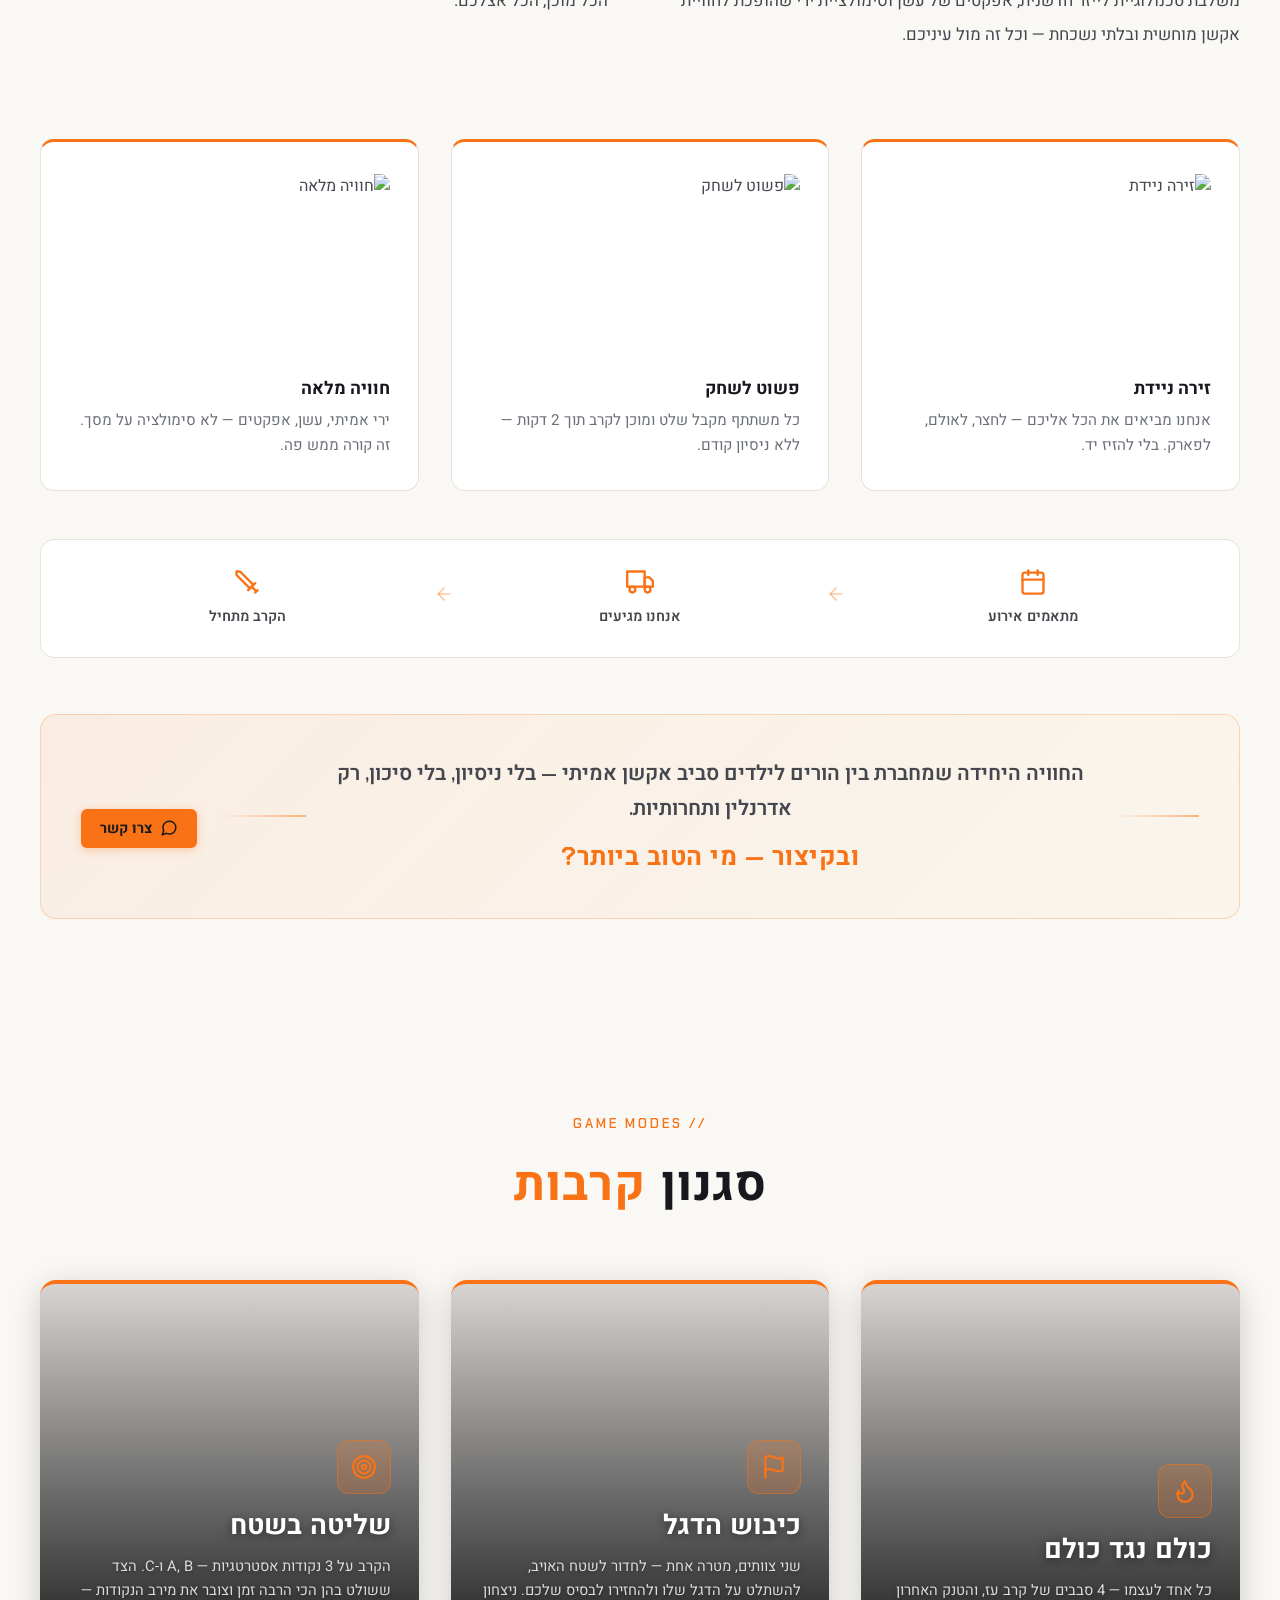
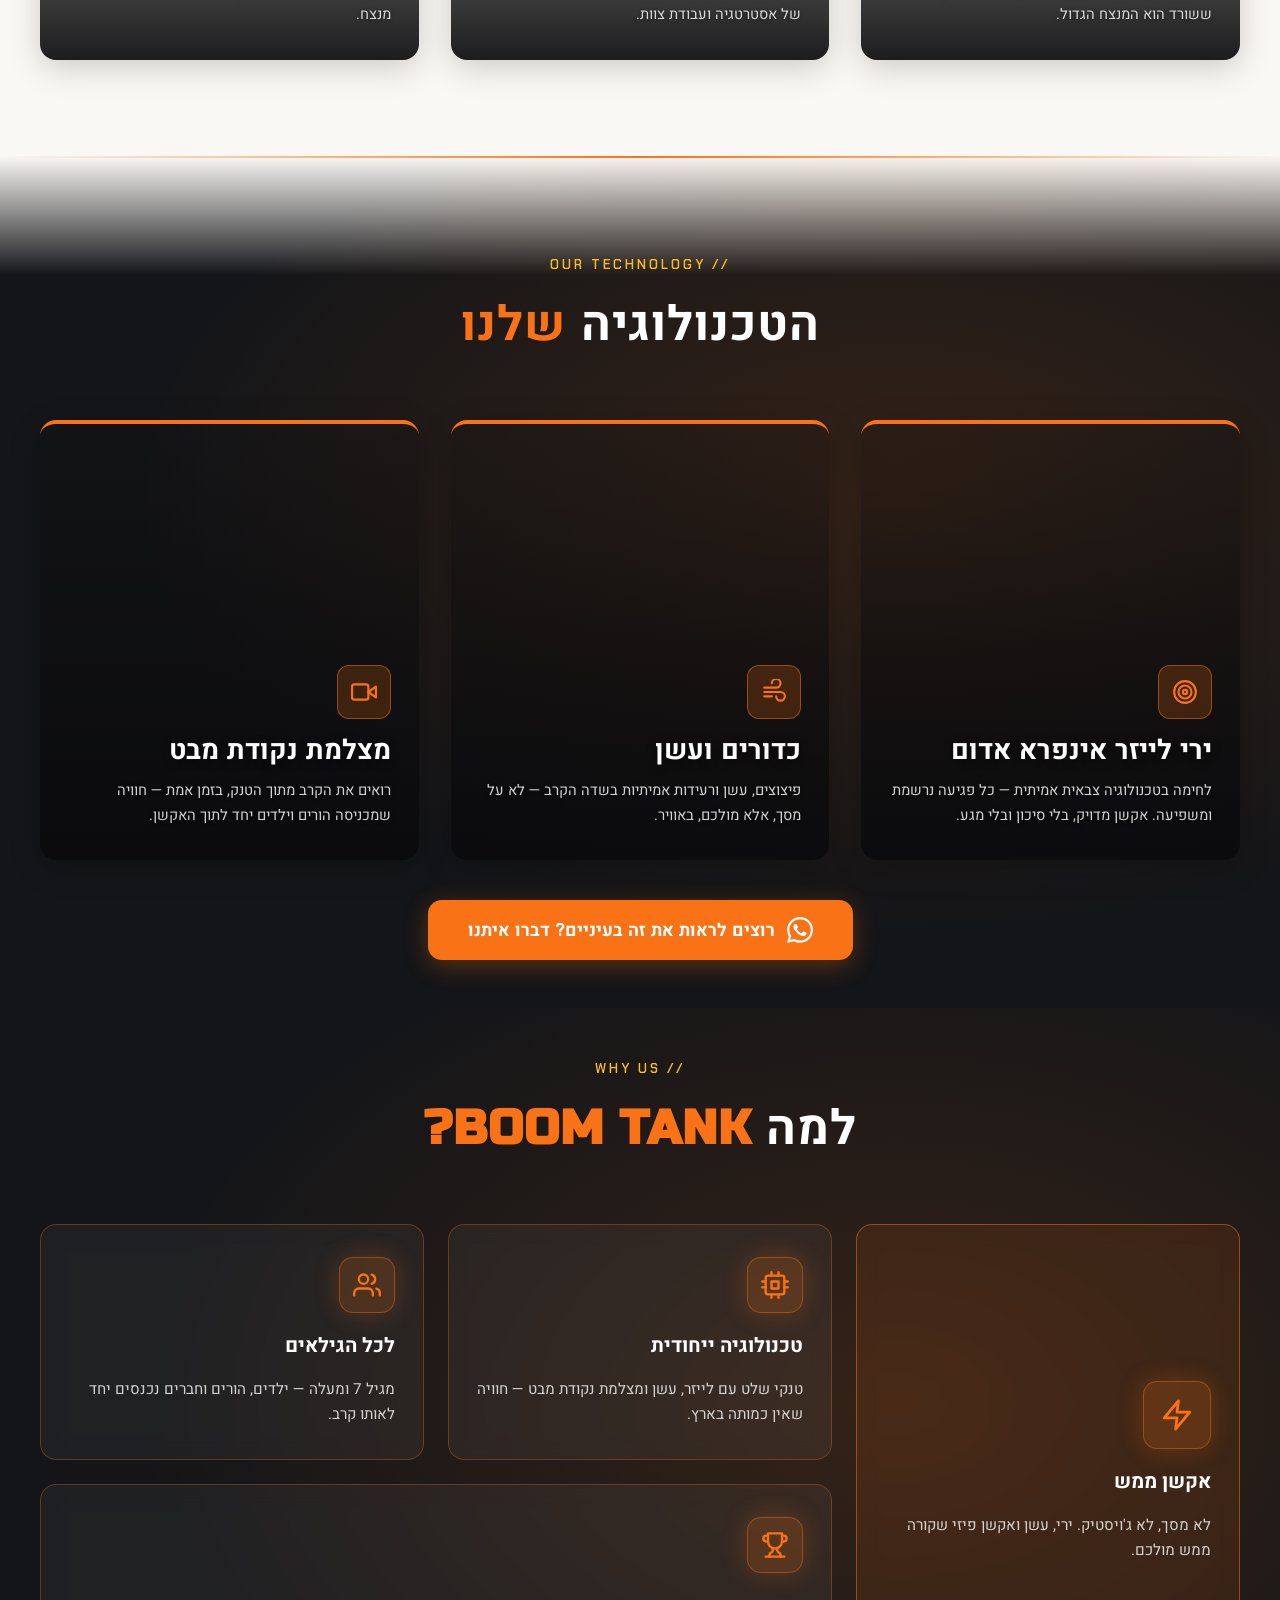
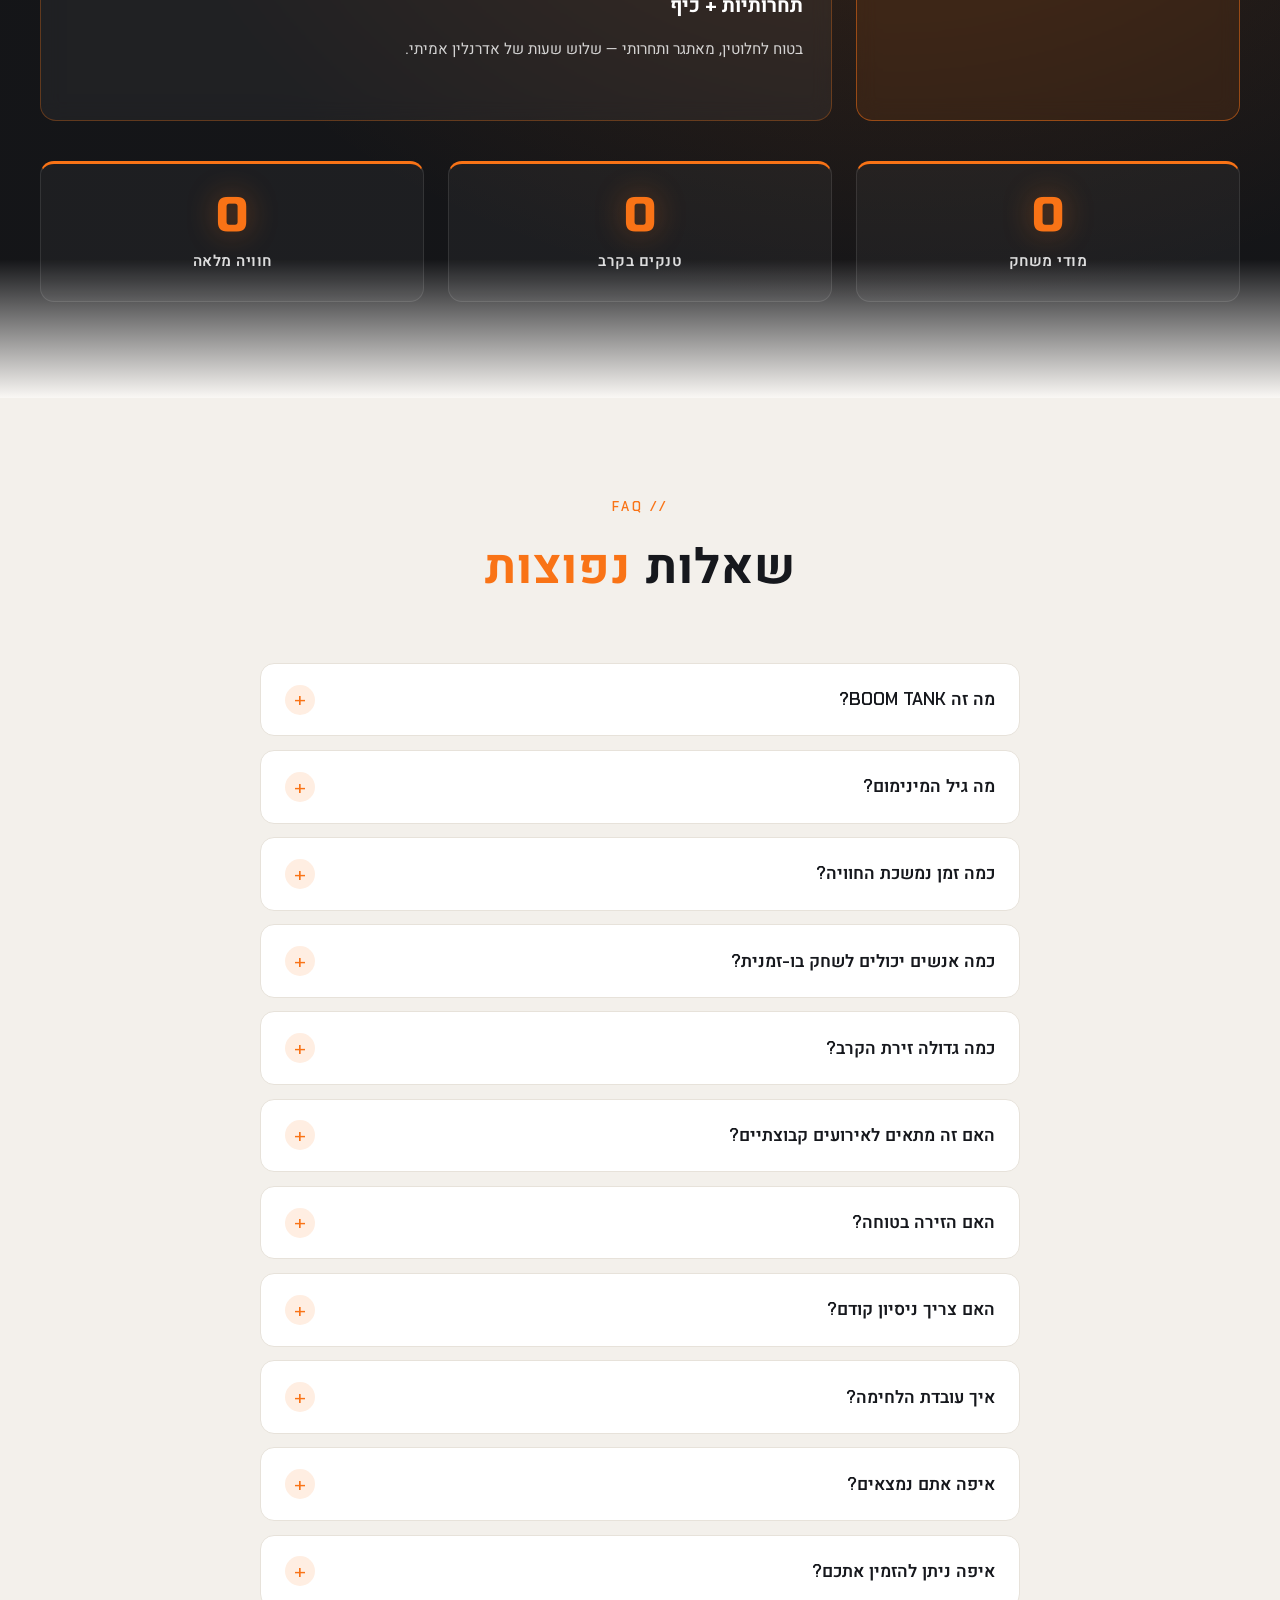
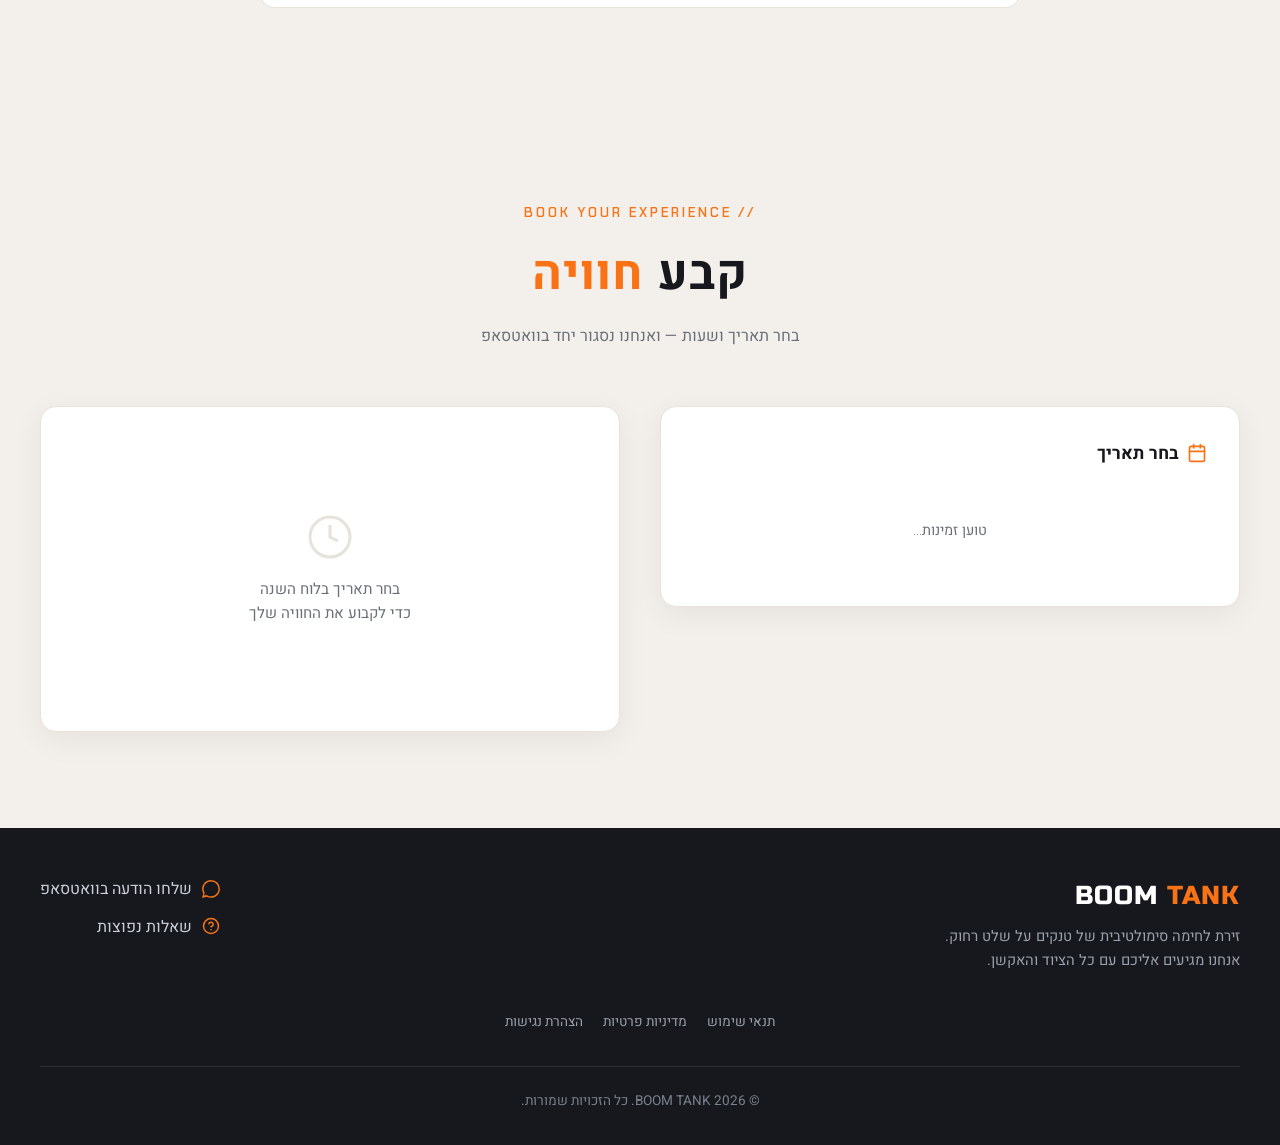
==== commit 9d595281: "Design: Gallery — add pair row (kids-play + fight-tanks) between full-width images Co-Authored-By: C" ====
--- a/index.html
+++ b/index.html
@@ -1126,8 +1126,13 @@
     }
 
     .gallery-mosaic {
+      display: flex;
+      flex-direction: column;
+      gap: 1.25rem;
+    }
+    .gallery-pair {
       display: grid;
-      grid-template-columns: 1fr;
+      grid-template-columns: 1fr 1fr;
       gap: 1.25rem;
     }
 
@@ -1158,11 +1163,11 @@
     }
     .gallery-item:hover img { transform: scale(1.06); }
 
-    .gallery-item--large {
-      aspect-ratio: 16 / 7;
-    }
-    .gallery-item--wide {
-      aspect-ratio: 21 / 7;
+    .gallery-item--full {
+      aspect-ratio: 16 / 6;
+    }
+    .gallery-item--half {
+      aspect-ratio: 1 / 1;
     }
 
     .gallery-overlay {
@@ -1783,11 +1788,21 @@
       </div>
 
       <div class="gallery-mosaic">
-        <div class="gallery-item gallery-item--large">
+        <div class="gallery-item gallery-item--full">
           <img src="pictures/גלריה/boomtank-arena1.png" alt="זירת קרב BOOM TANK" loading="lazy">
           <div class="gallery-overlay"><svg xmlns="http://www.w3.org/2000/svg" viewBox="0 0 24 24" fill="none" stroke="currentColor" stroke-width="1.5"><circle cx="12" cy="12" r="10"/><circle cx="12" cy="12" r="3"/><line x1="12" y1="2" x2="12" y2="5"/><line x1="12" y1="19" x2="12" y2="22"/><line x1="2" y1="12" x2="5" y2="12"/><line x1="19" y1="12" x2="22" y2="12"/></svg></div>
         </div>
-        <div class="gallery-item gallery-item--wide">
+        <div class="gallery-pair">
+          <div class="gallery-item gallery-item--half">
+            <img src="pictures/גלריה/kids-play.png" alt="ילדים משחקים BOOM TANK" loading="lazy">
+            <div class="gallery-overlay"><svg xmlns="http://www.w3.org/2000/svg" viewBox="0 0 24 24" fill="none" stroke="currentColor" stroke-width="1.5"><circle cx="12" cy="12" r="10"/><circle cx="12" cy="12" r="3"/><line x1="12" y1="2" x2="12" y2="5"/><line x1="12" y1="19" x2="12" y2="22"/><line x1="2" y1="12" x2="5" y2="12"/><line x1="19" y1="12" x2="22" y2="12"/></svg></div>
+          </div>
+          <div class="gallery-item gallery-item--half">
+            <img src="pictures/גלריה/fight-tanks.png" alt="קרב טנקים BOOM TANK" loading="lazy">
+            <div class="gallery-overlay"><svg xmlns="http://www.w3.org/2000/svg" viewBox="0 0 24 24" fill="none" stroke="currentColor" stroke-width="1.5"><circle cx="12" cy="12" r="10"/><circle cx="12" cy="12" r="3"/><line x1="12" y1="2" x2="12" y2="5"/><line x1="12" y1="19" x2="12" y2="22"/><line x1="2" y1="12" x2="5" y2="12"/><line x1="19" y1="12" x2="22" y2="12"/></svg></div>
+          </div>
+        </div>
+        <div class="gallery-item gallery-item--full">
           <img src="pictures/גלריה/fight-tanks2.png" alt="קרב טנקים BOOM TANK" loading="lazy">
           <div class="gallery-overlay"><svg xmlns="http://www.w3.org/2000/svg" viewBox="0 0 24 24" fill="none" stroke="currentColor" stroke-width="1.5"><circle cx="12" cy="12" r="10"/><circle cx="12" cy="12" r="3"/><line x1="12" y1="2" x2="12" y2="5"/><line x1="12" y1="19" x2="12" y2="22"/><line x1="2" y1="12" x2="5" y2="12"/><line x1="19" y1="12" x2="22" y2="12"/></svg></div>
         </div>
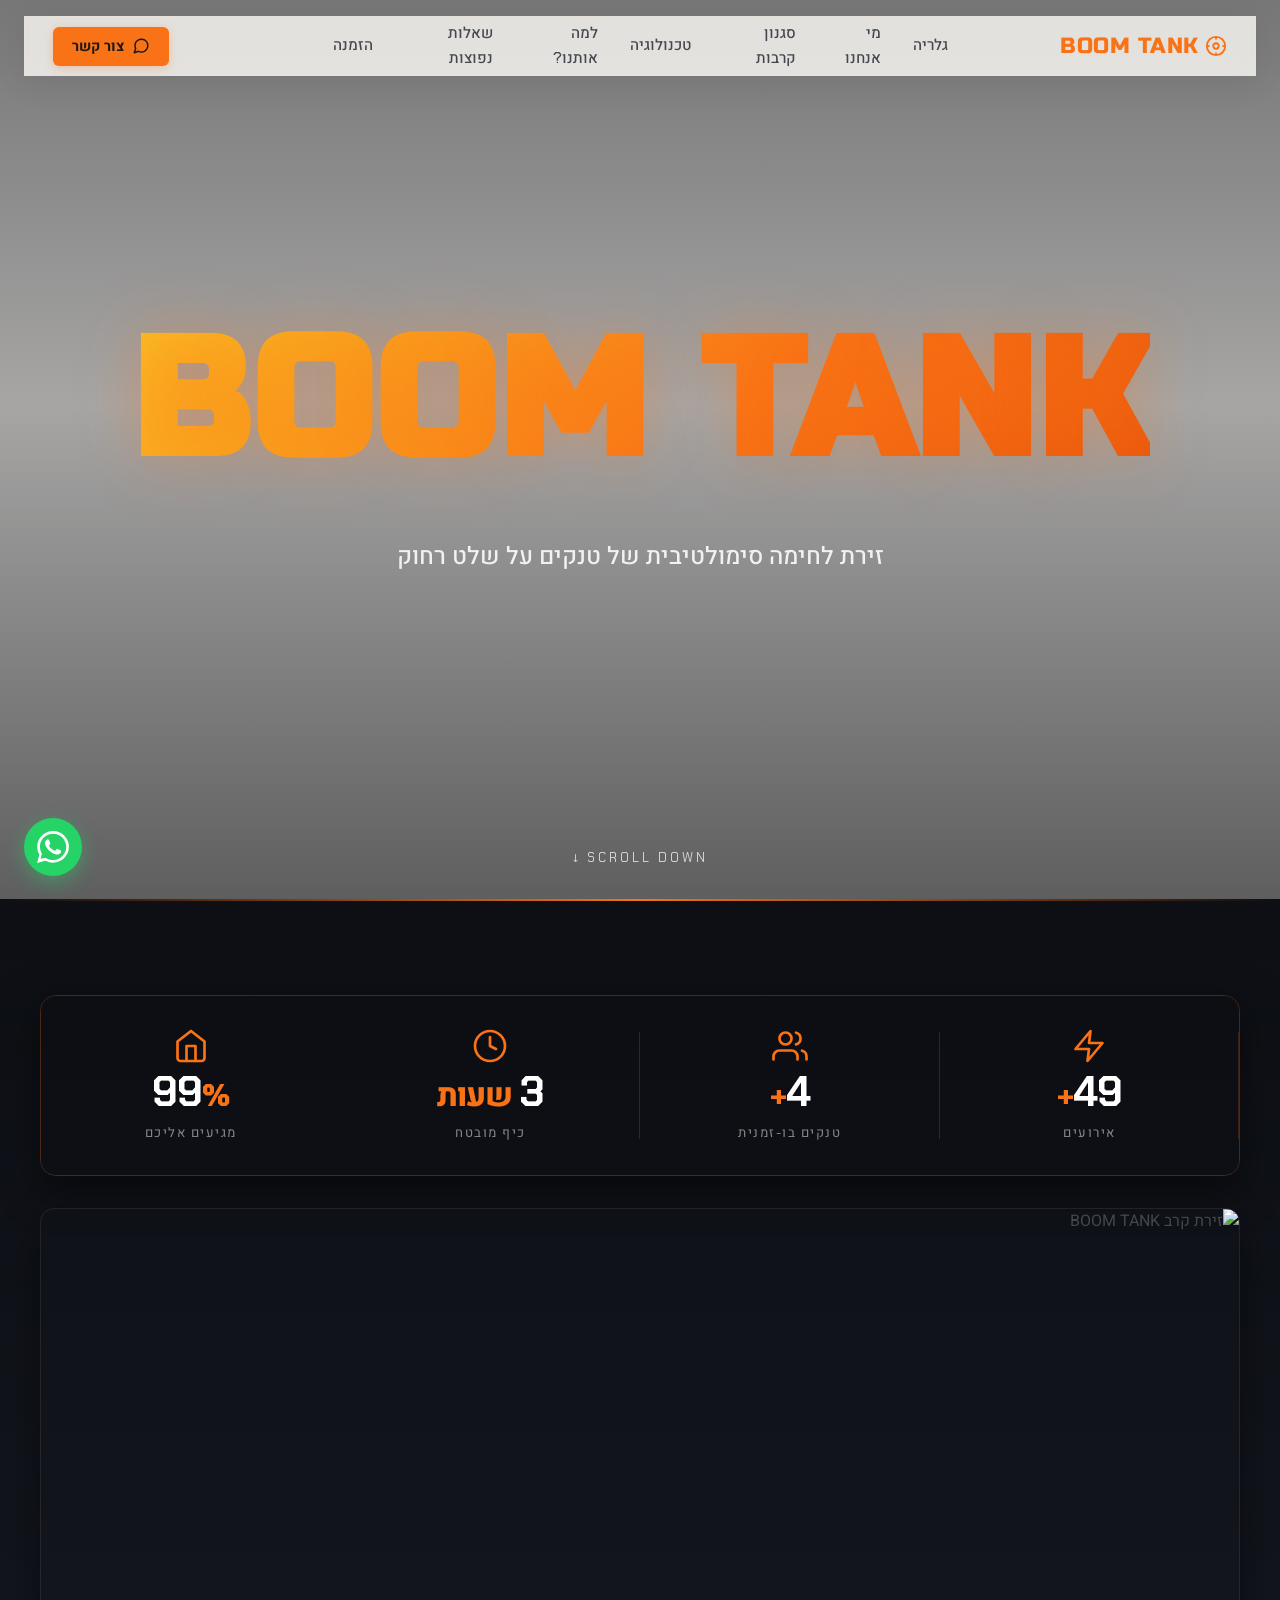
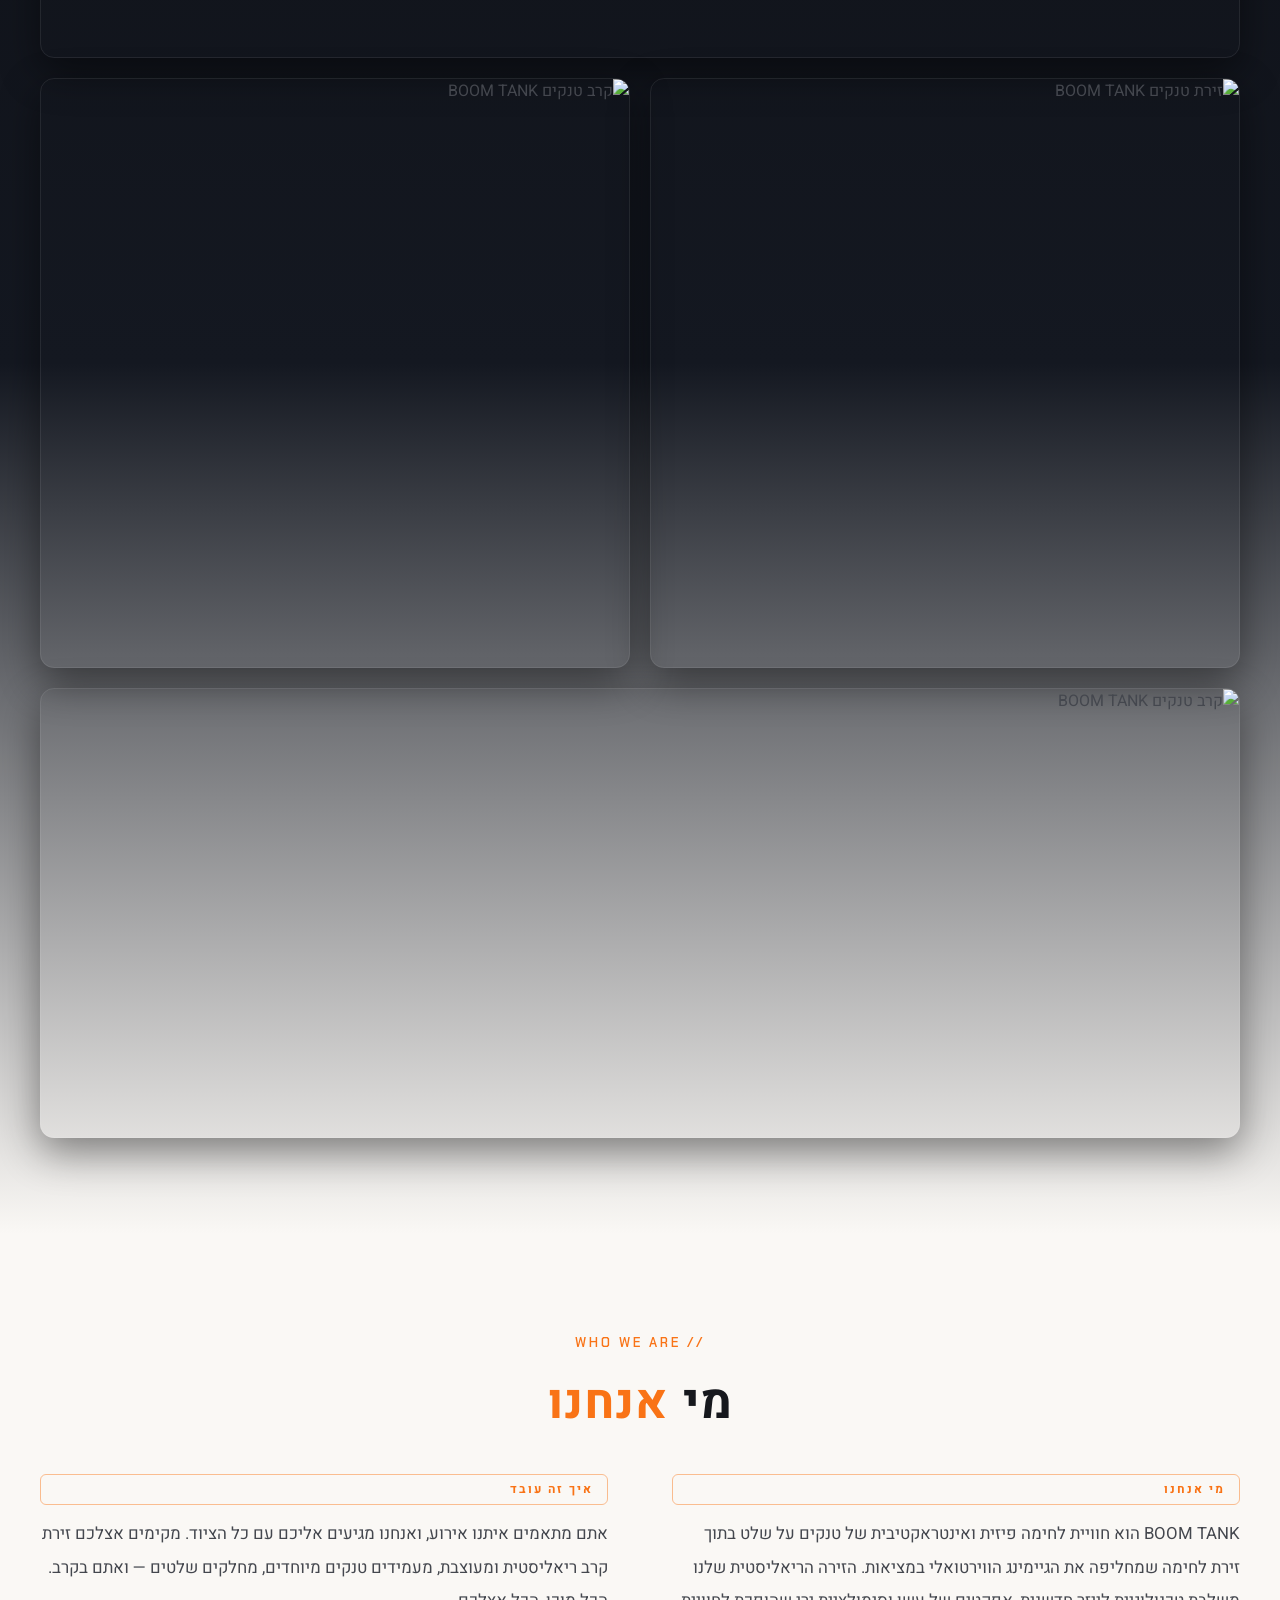
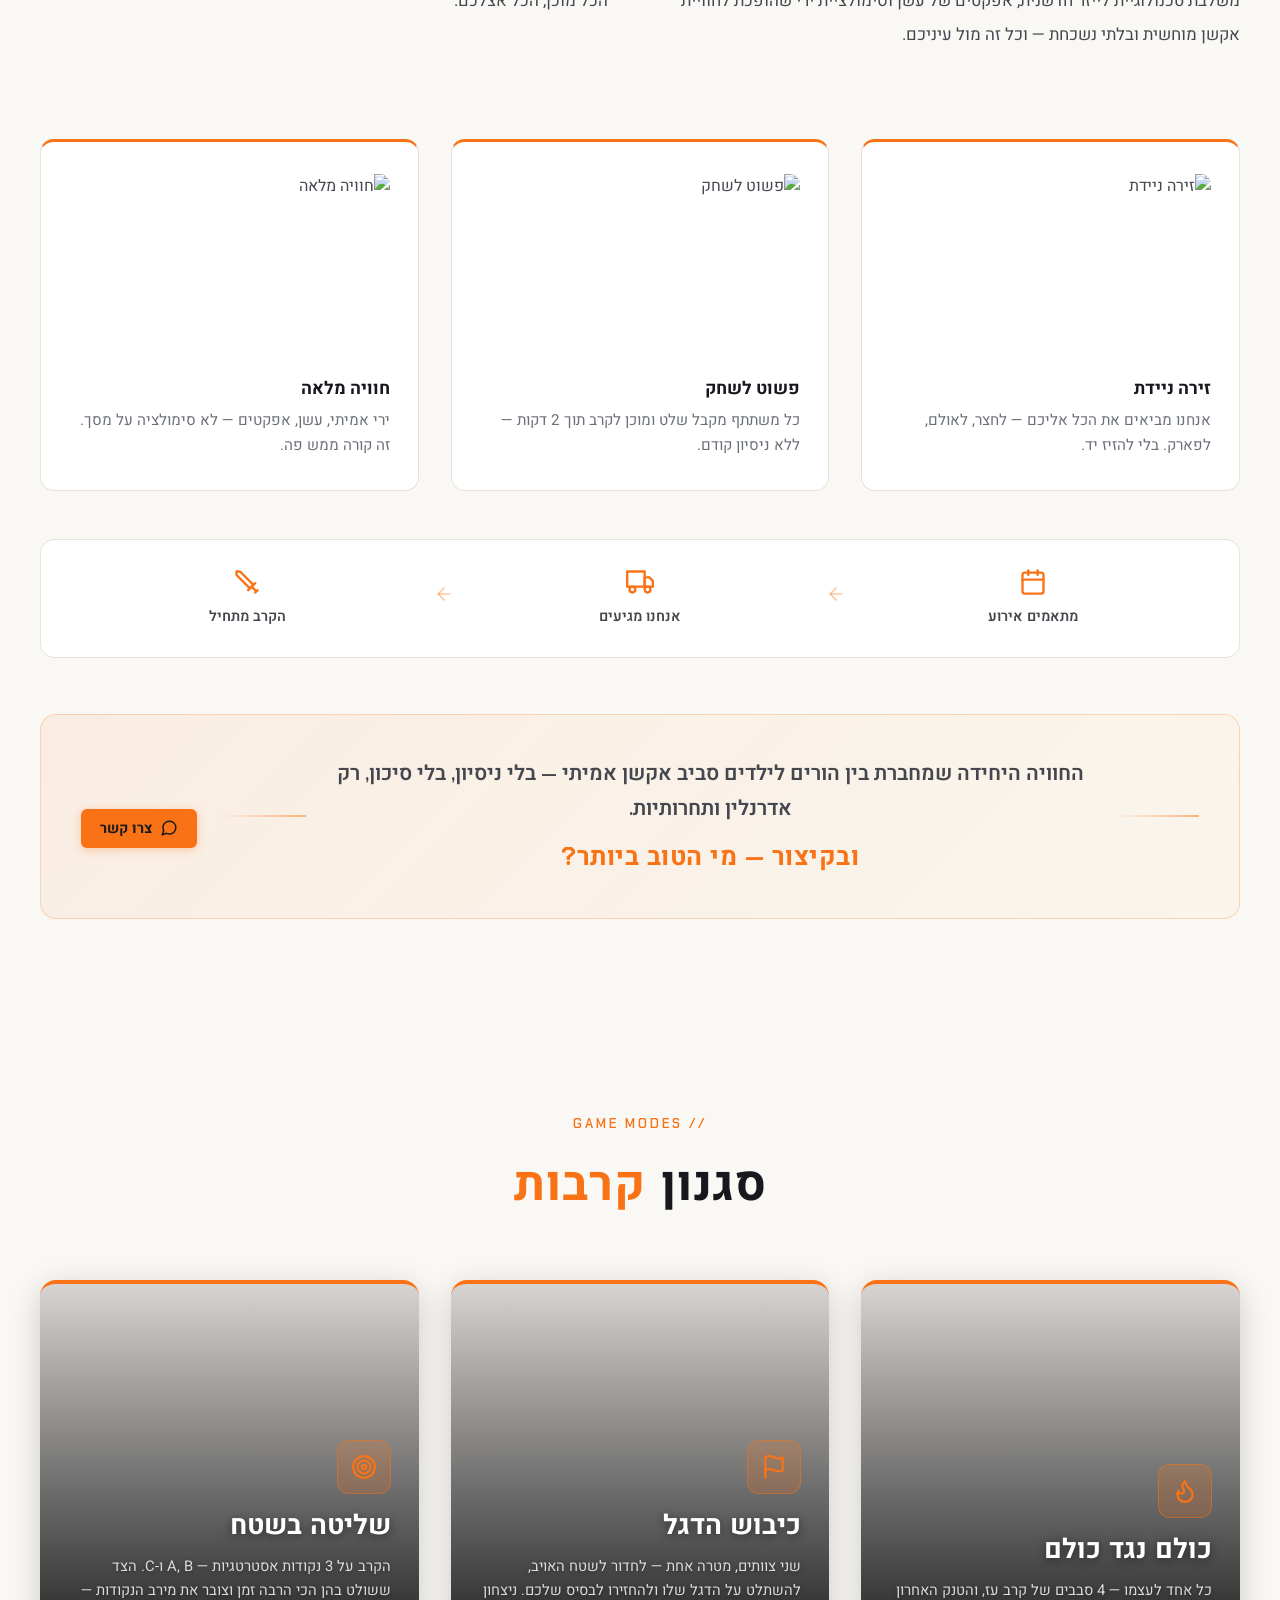
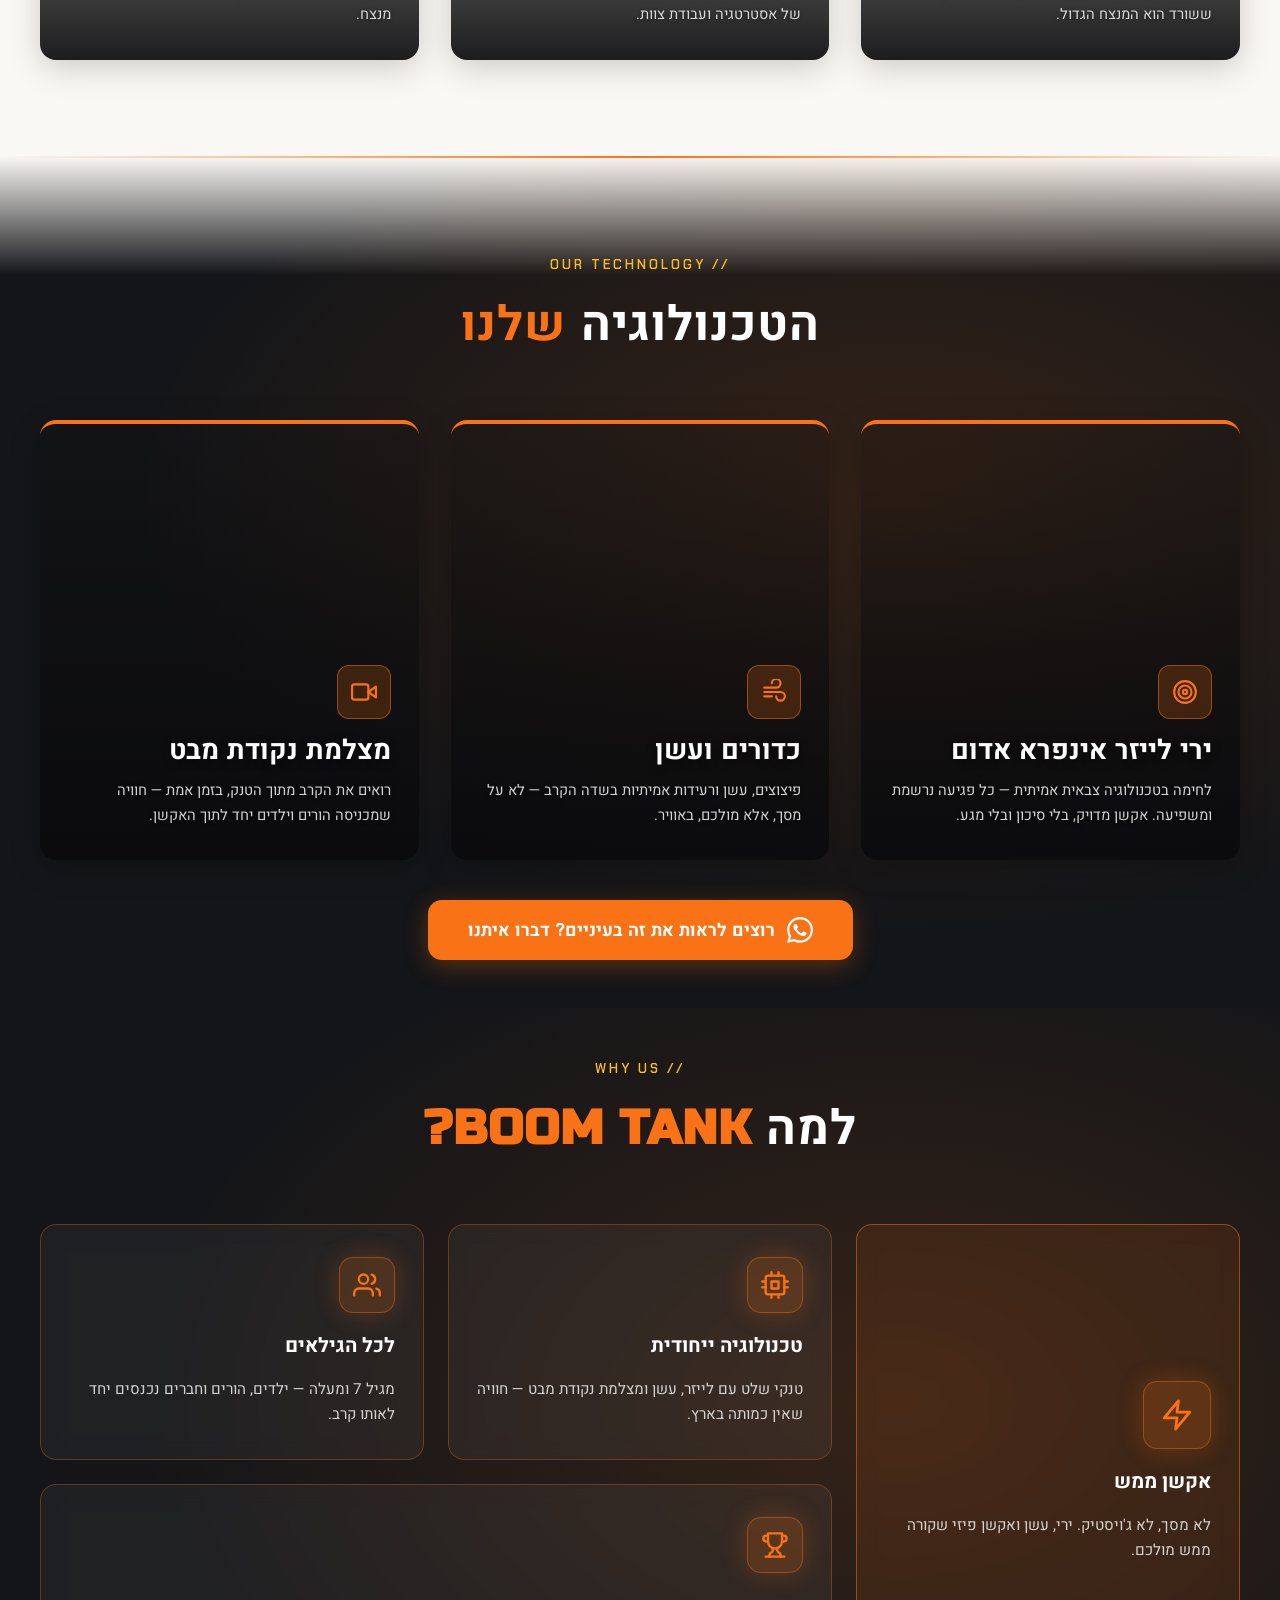
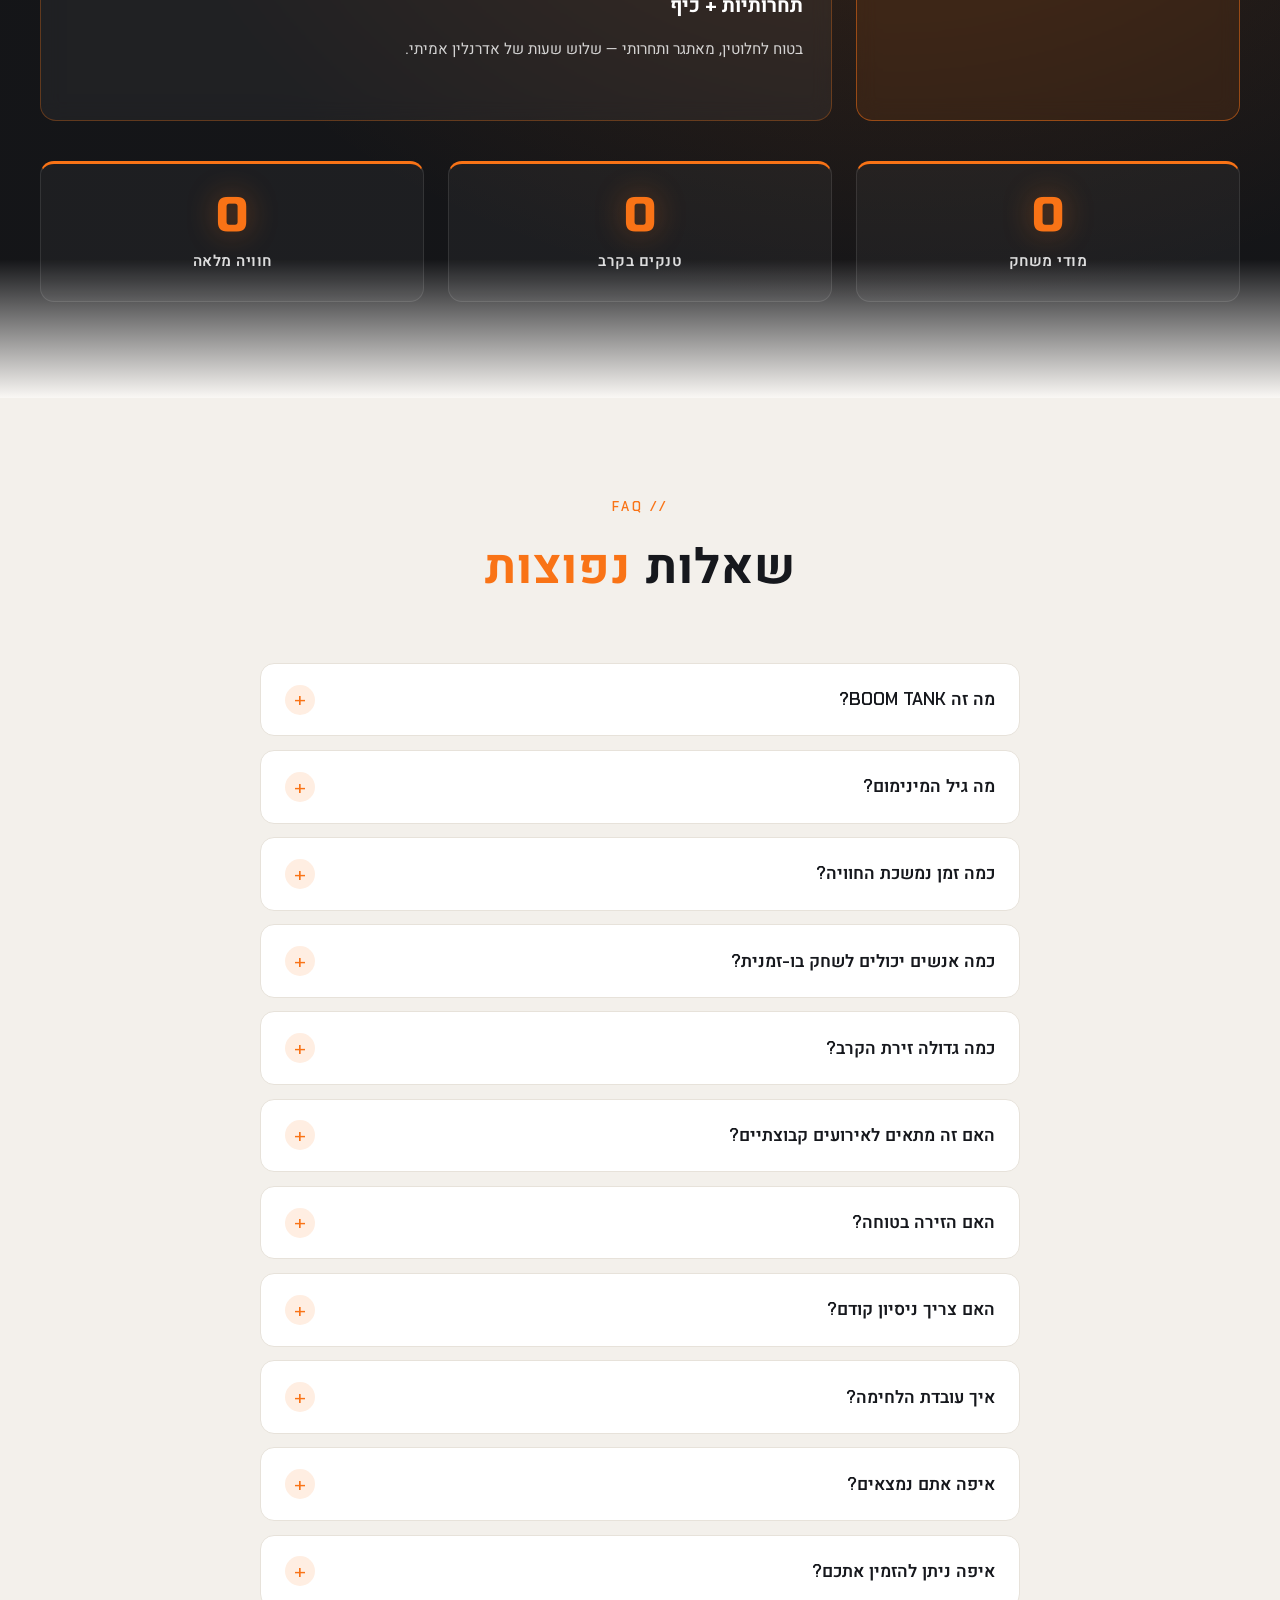
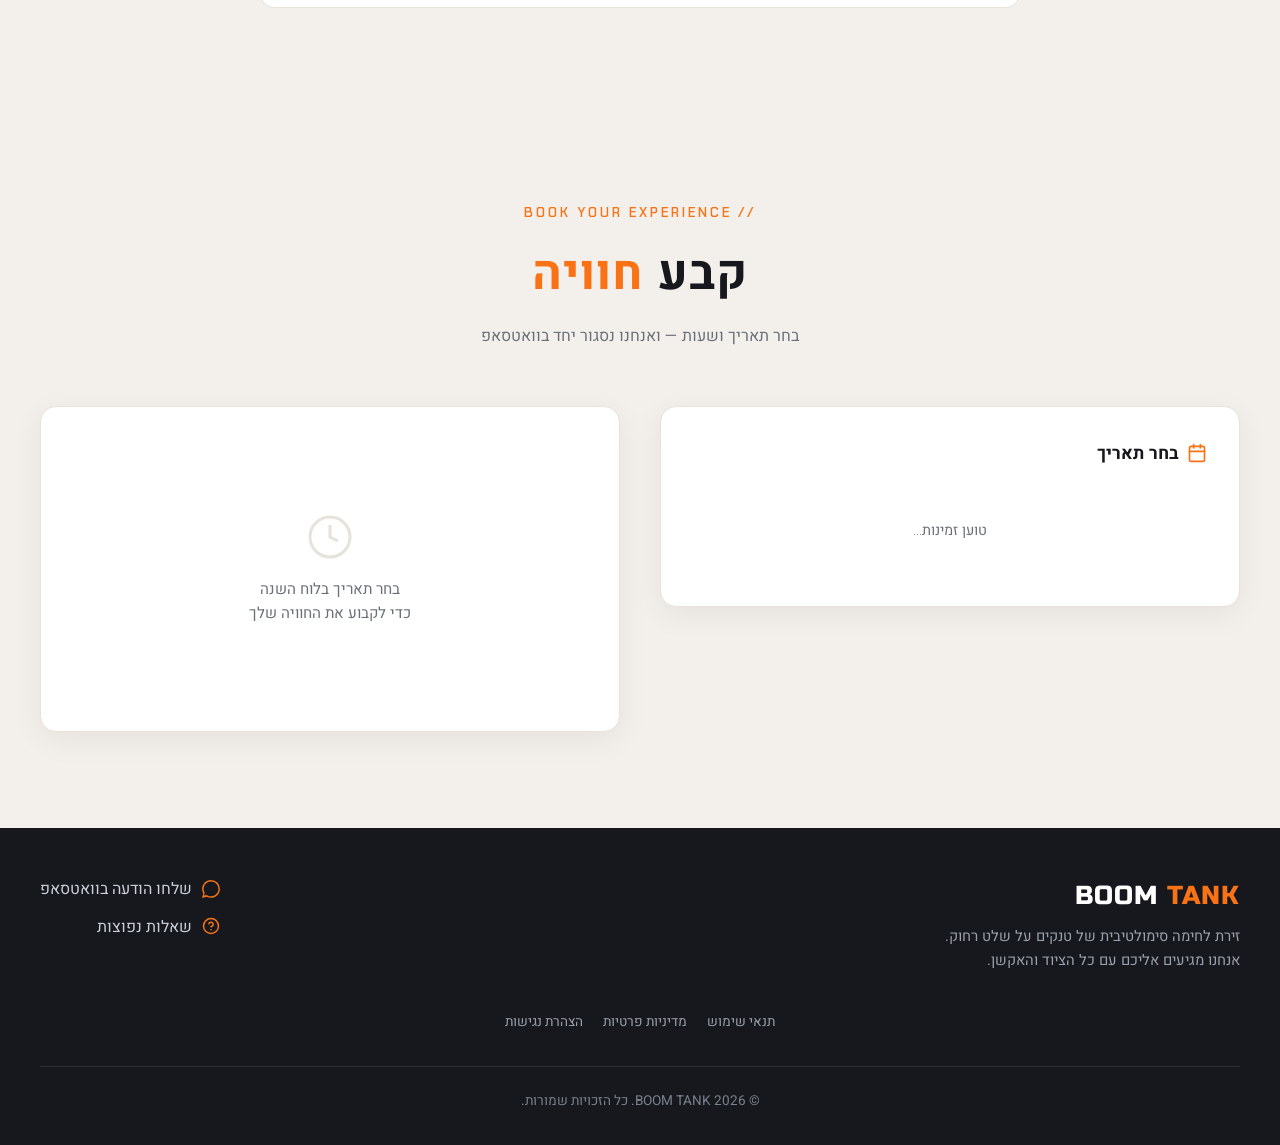
==== commit 8d8bfa15: "Fix: Gallery pair — kids-play (arena top view) + fight-tanks (arena with crowd) Co-Authored-By: Clau" ====
--- a/index.html
+++ b/index.html
@@ -1794,7 +1794,7 @@
         </div>
         <div class="gallery-pair">
           <div class="gallery-item gallery-item--half">
-            <img src="pictures/גלריה/kids-play.png" alt="ילדים משחקים BOOM TANK" loading="lazy">
+            <img src="pictures/גלריה/kids-play.png" alt="זירת טנקים BOOM TANK" loading="lazy">
             <div class="gallery-overlay"><svg xmlns="http://www.w3.org/2000/svg" viewBox="0 0 24 24" fill="none" stroke="currentColor" stroke-width="1.5"><circle cx="12" cy="12" r="10"/><circle cx="12" cy="12" r="3"/><line x1="12" y1="2" x2="12" y2="5"/><line x1="12" y1="19" x2="12" y2="22"/><line x1="2" y1="12" x2="5" y2="12"/><line x1="19" y1="12" x2="22" y2="12"/></svg></div>
           </div>
           <div class="gallery-item gallery-item--half">
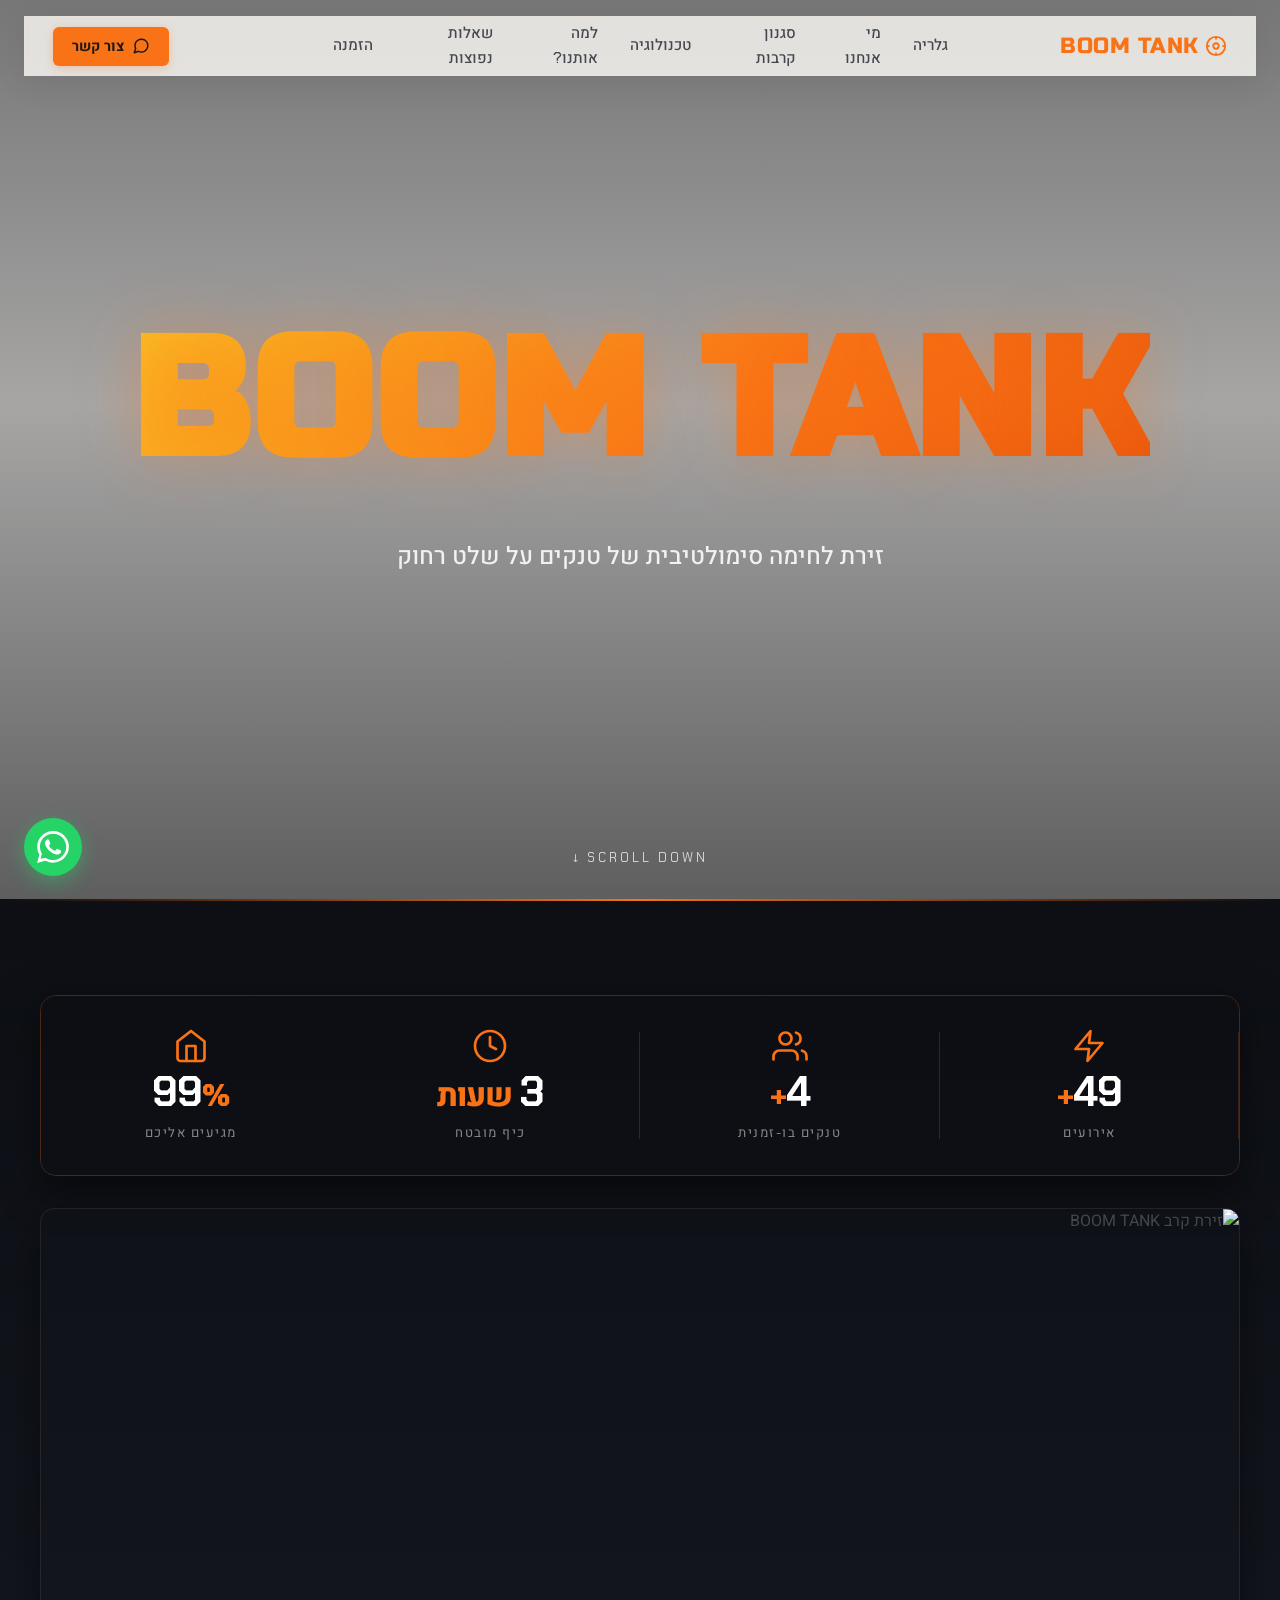
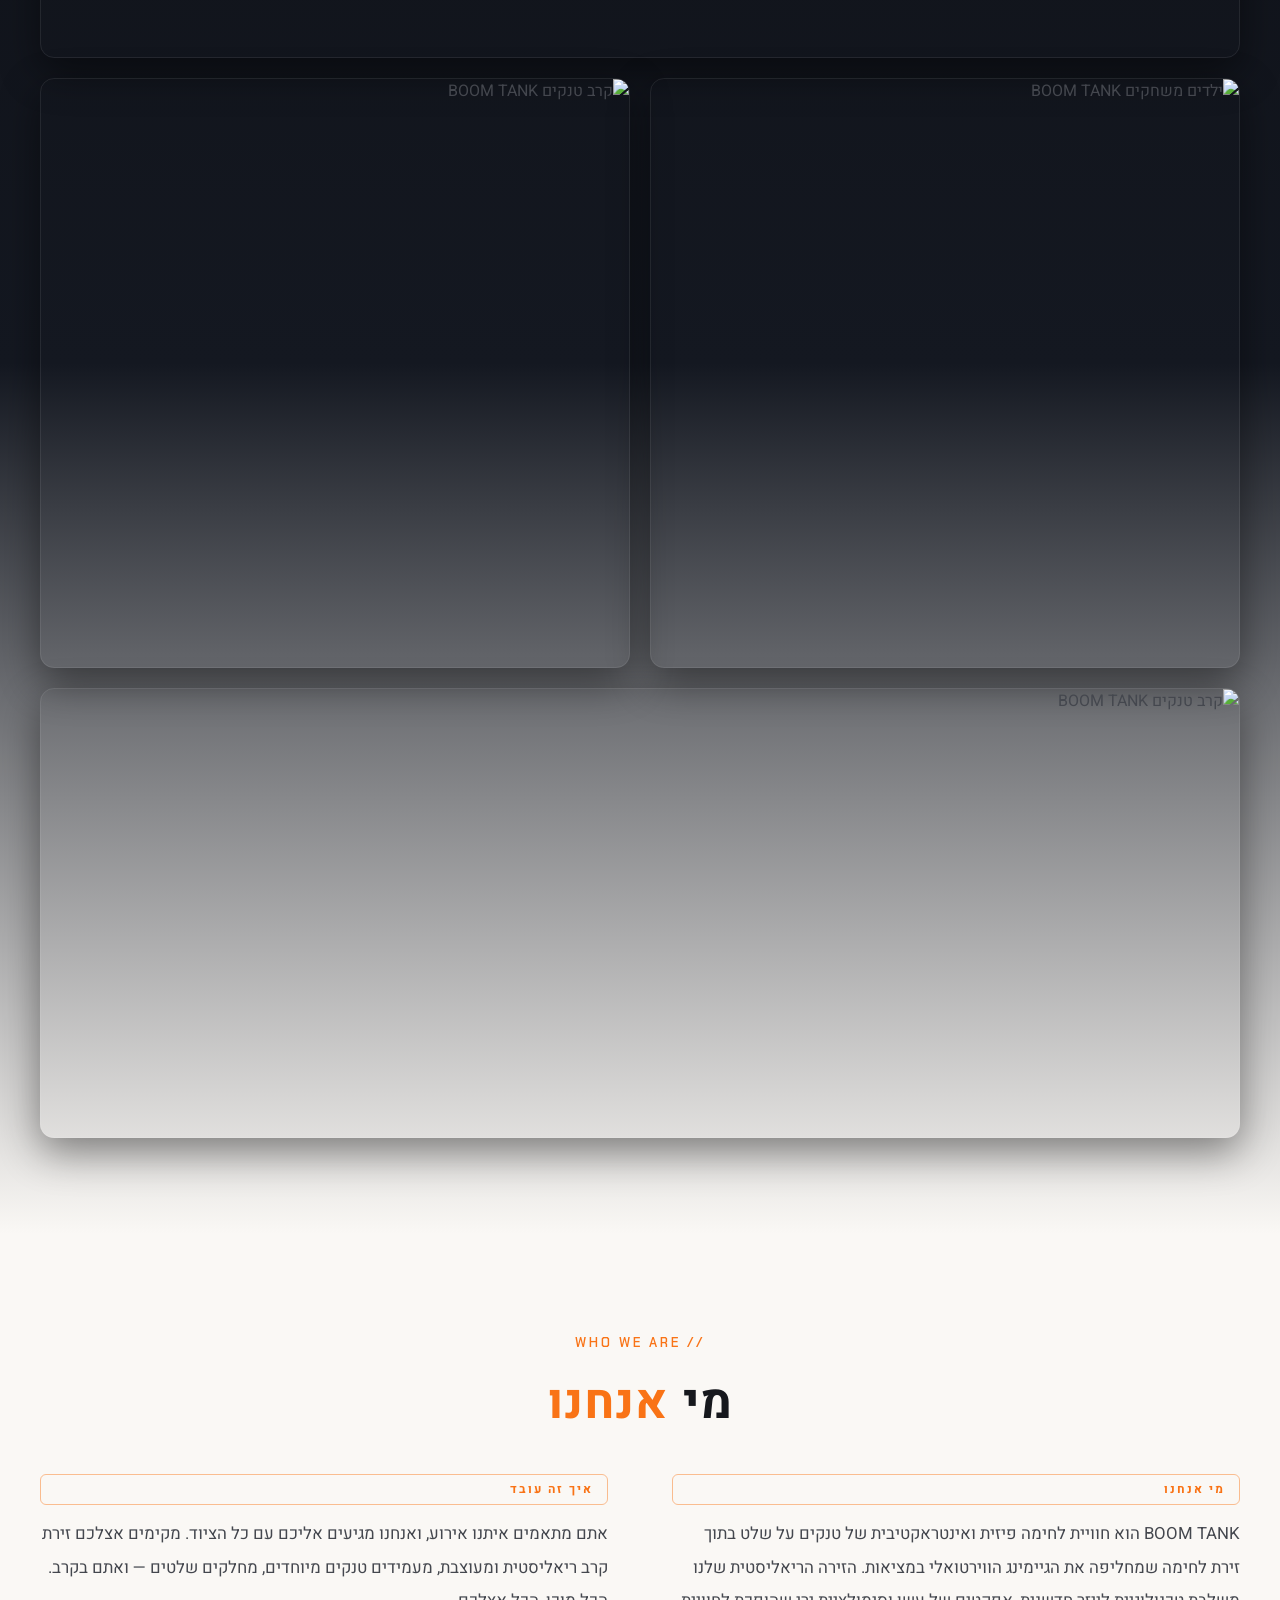
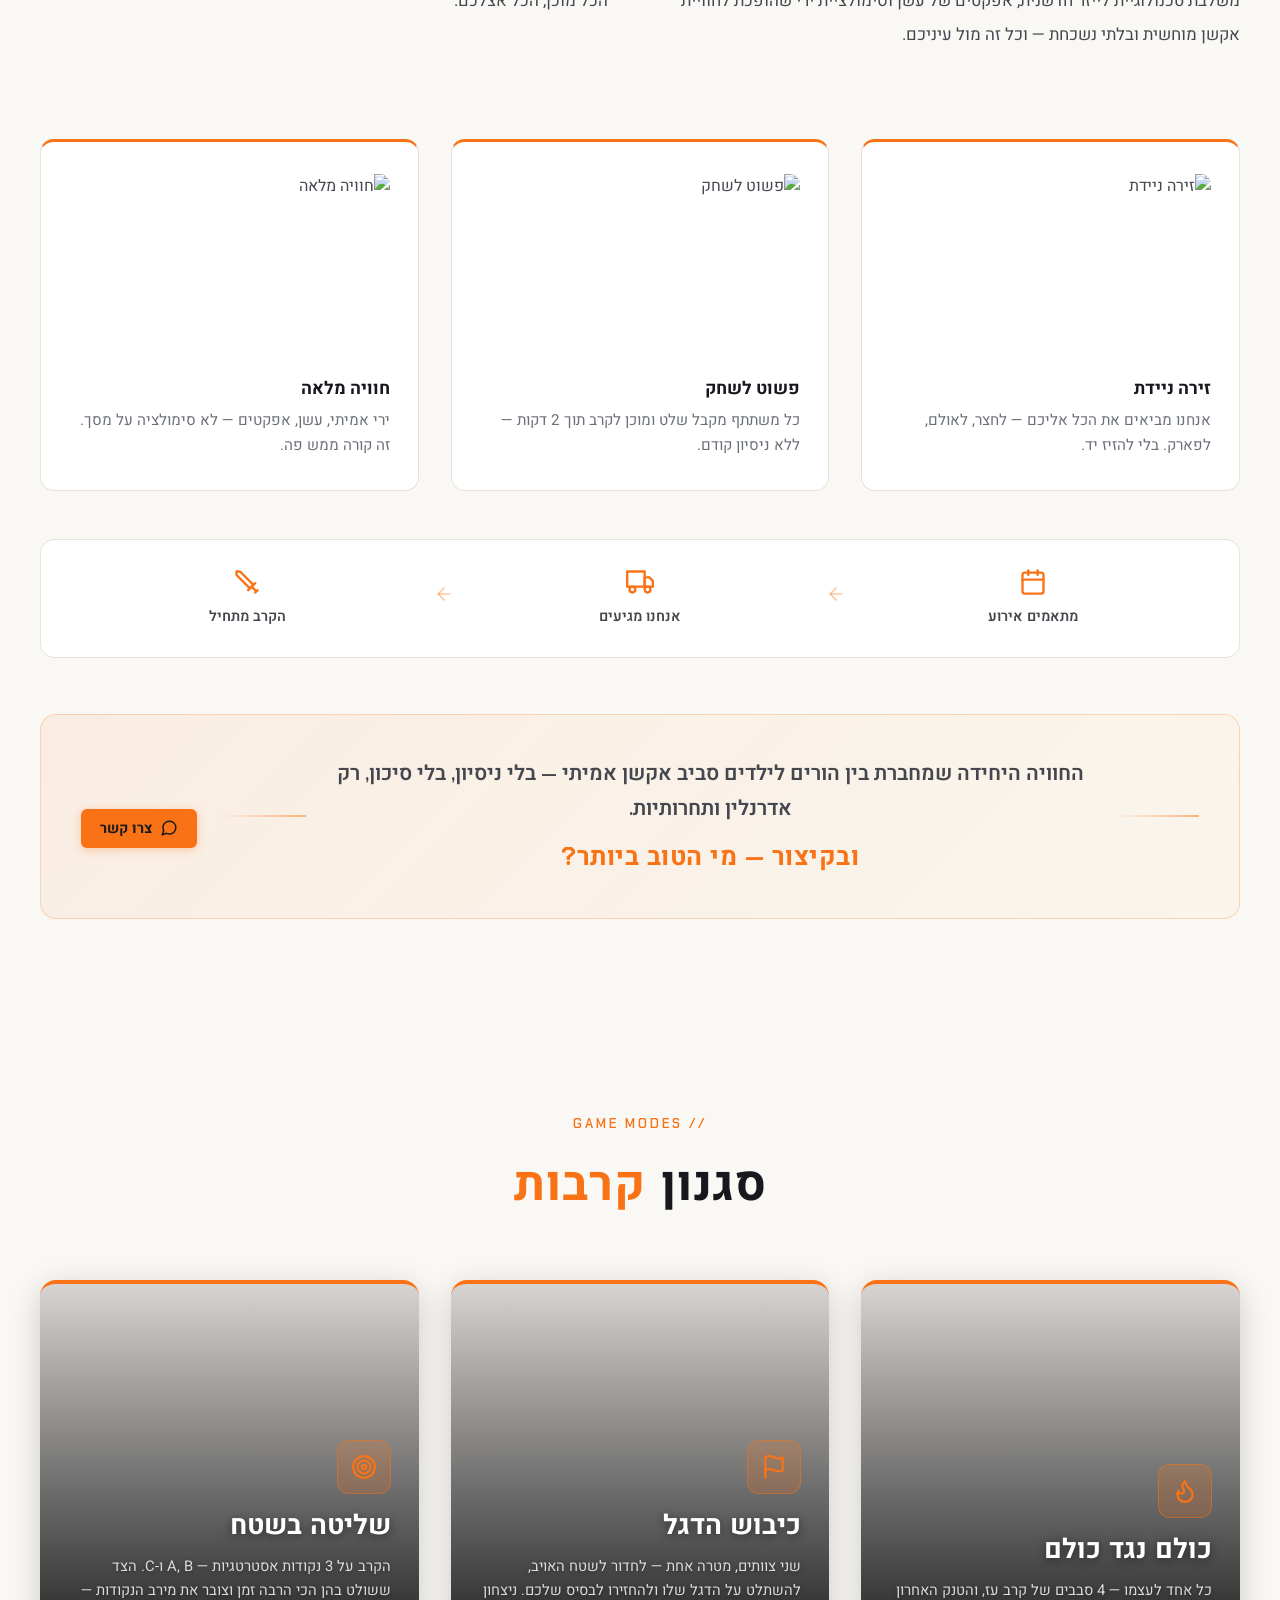
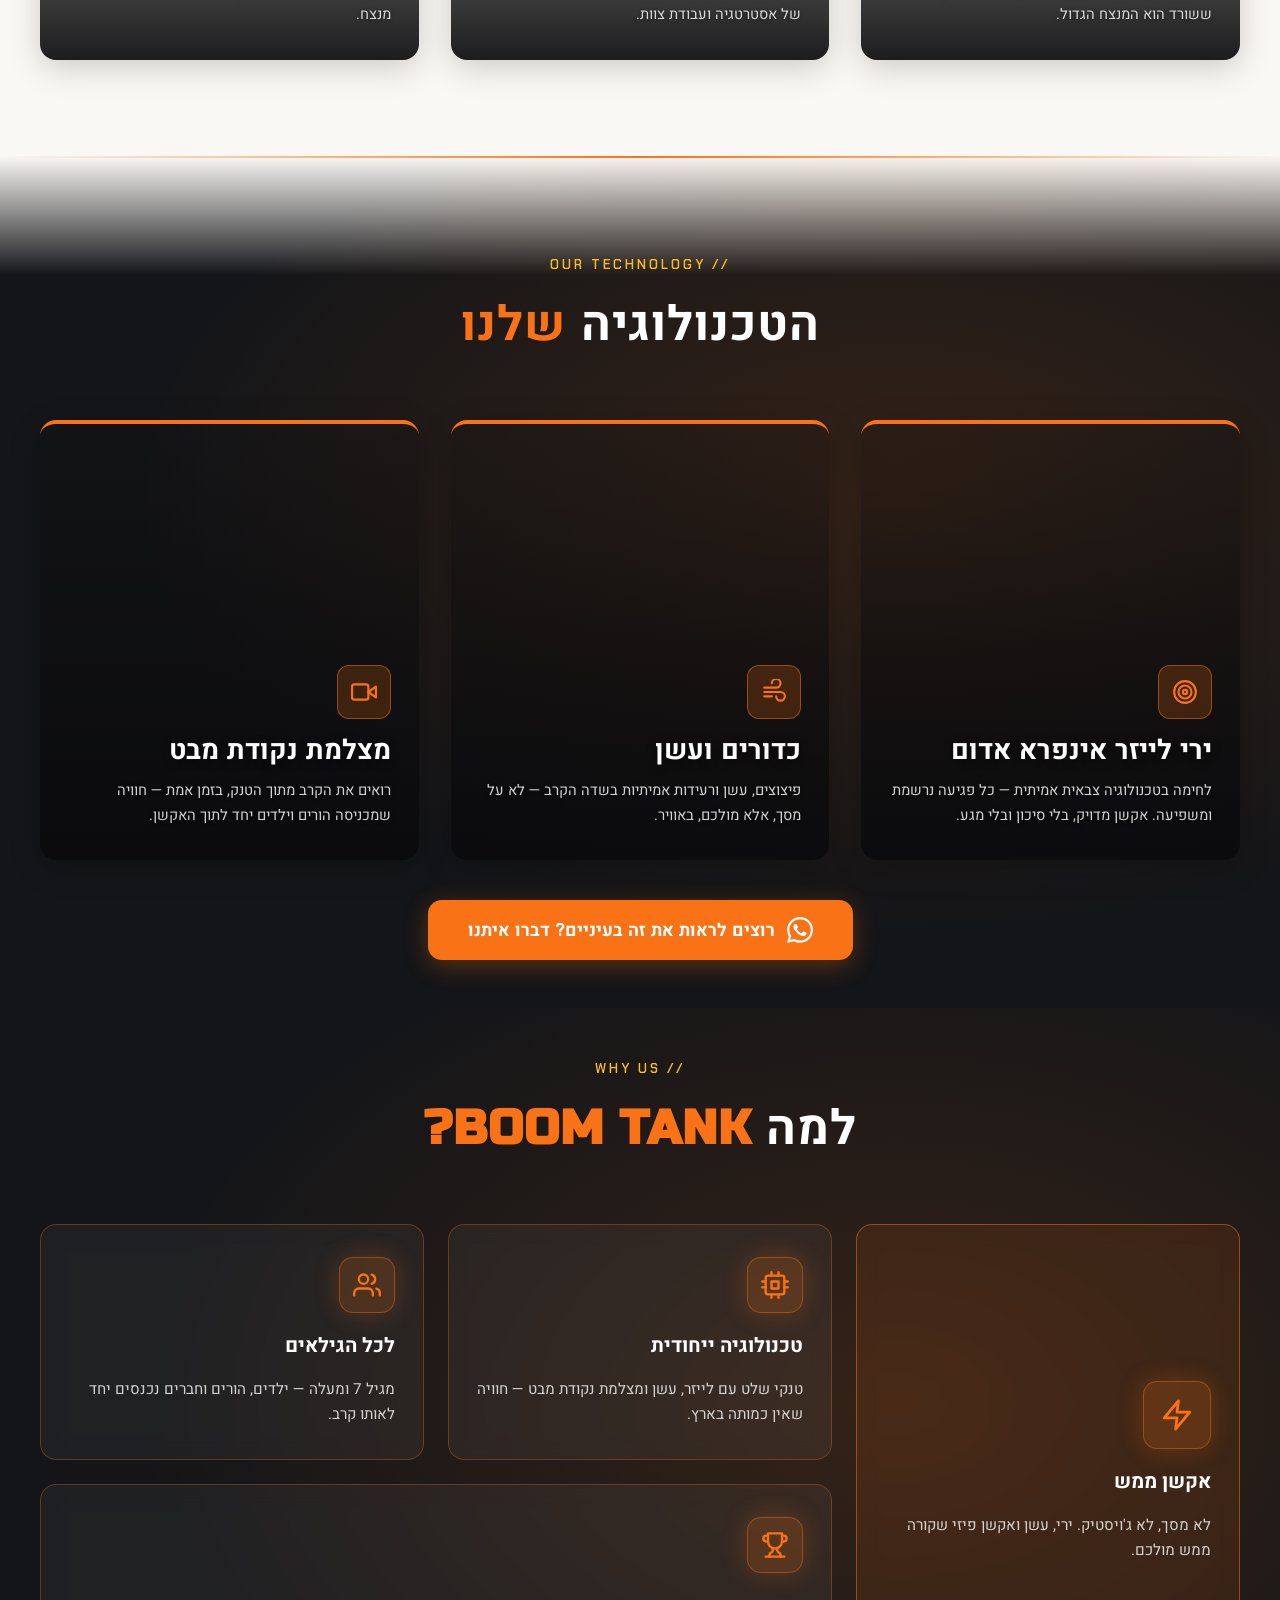
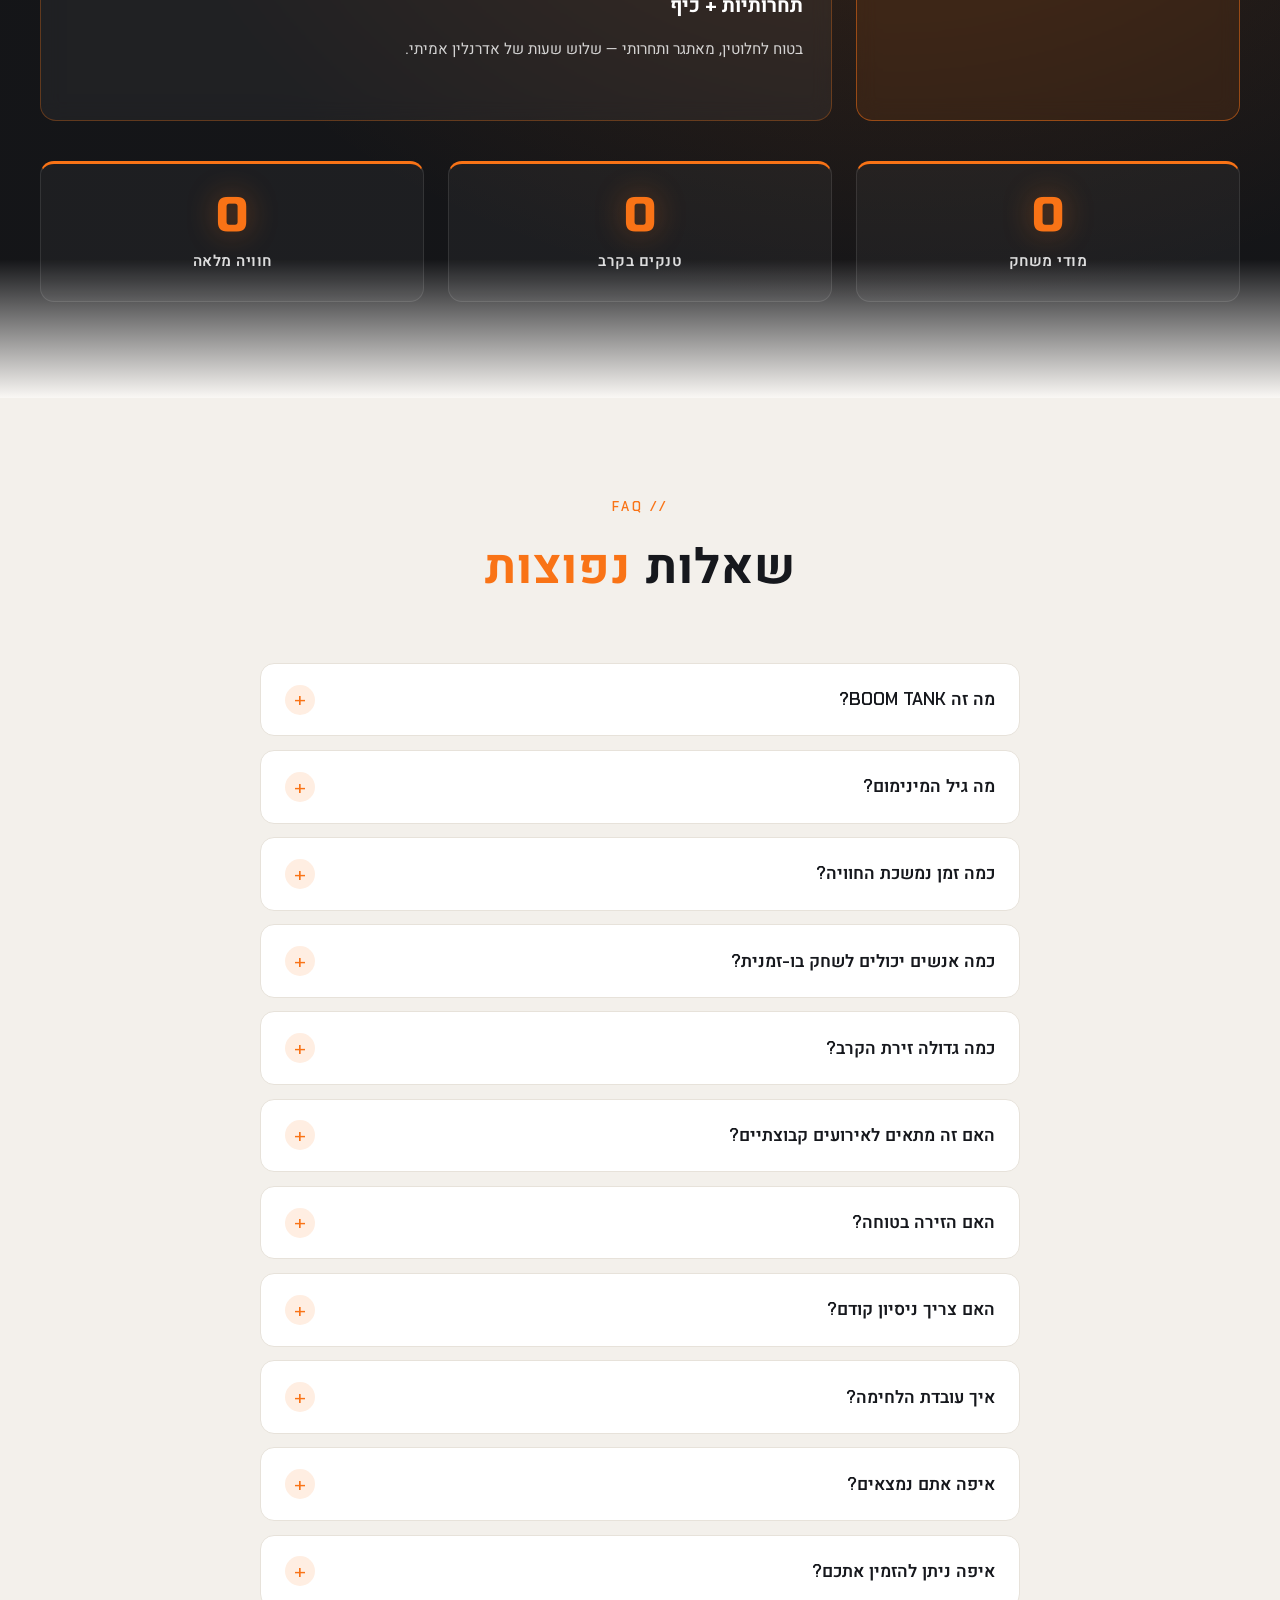
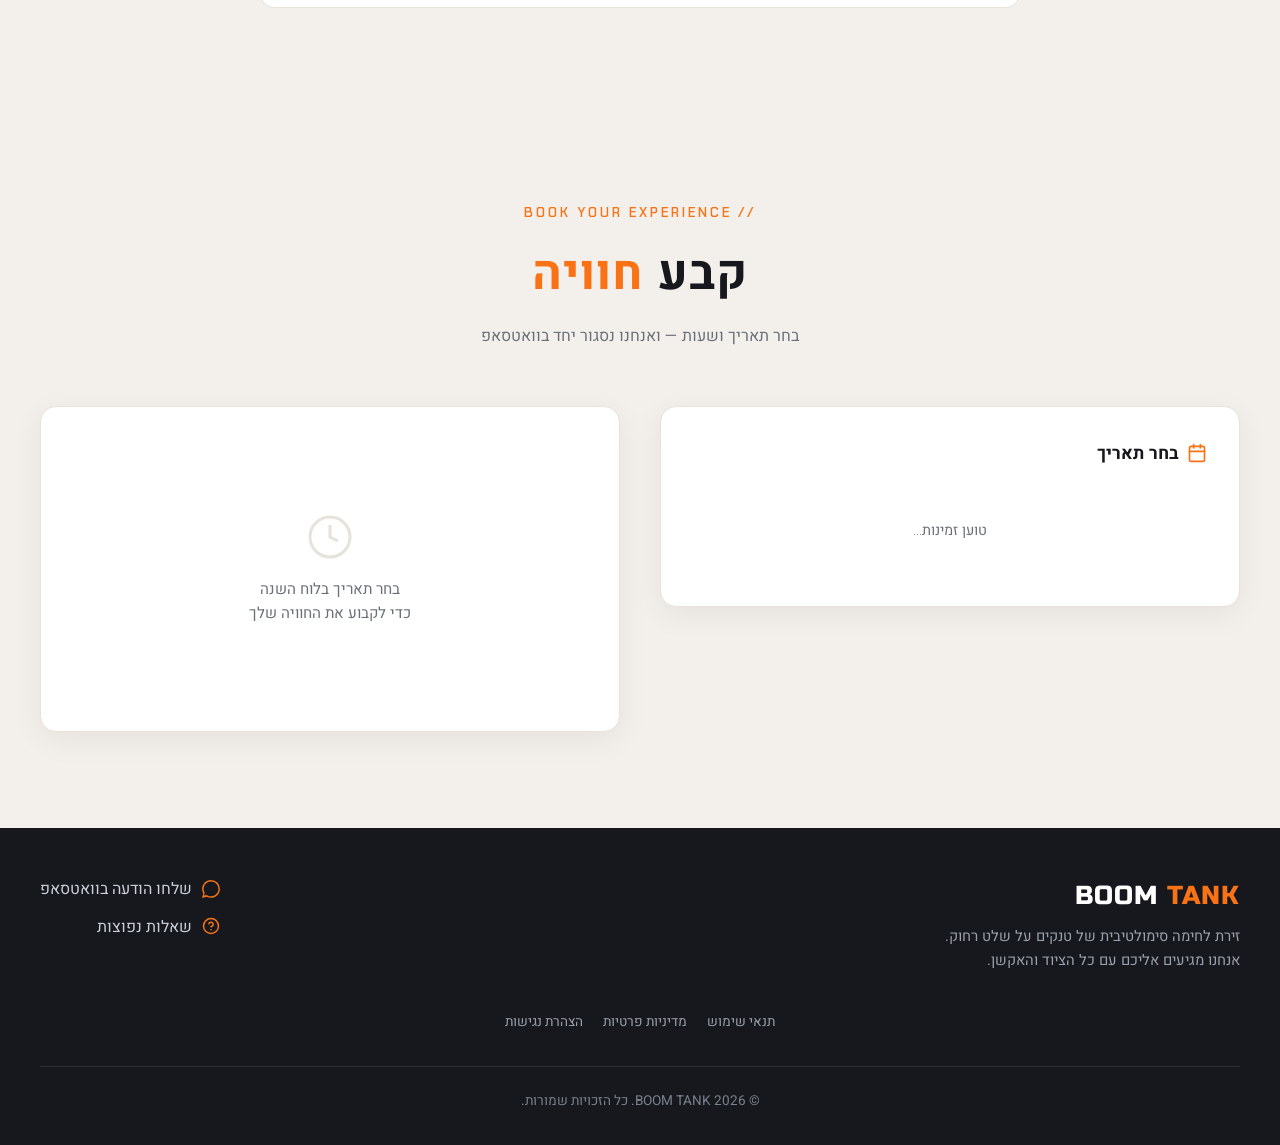
==== commit fa008bb7: "Fix: Gallery pair — kids-playtime + fight-tanks correct images Co-Authored-By: Claude Sonnet 4.6 <no" ====
--- a/index.html
+++ b/index.html
@@ -1794,7 +1794,7 @@
         </div>
         <div class="gallery-pair">
           <div class="gallery-item gallery-item--half">
-            <img src="pictures/גלריה/kids-play.png" alt="זירת טנקים BOOM TANK" loading="lazy">
+            <img src="pictures/גלריה/kids-playtime.png" alt="ילדים משחקים BOOM TANK" loading="lazy">
             <div class="gallery-overlay"><svg xmlns="http://www.w3.org/2000/svg" viewBox="0 0 24 24" fill="none" stroke="currentColor" stroke-width="1.5"><circle cx="12" cy="12" r="10"/><circle cx="12" cy="12" r="3"/><line x1="12" y1="2" x2="12" y2="5"/><line x1="12" y1="19" x2="12" y2="22"/><line x1="2" y1="12" x2="5" y2="12"/><line x1="19" y1="12" x2="22" y2="12"/></svg></div>
           </div>
           <div class="gallery-item gallery-item--half">
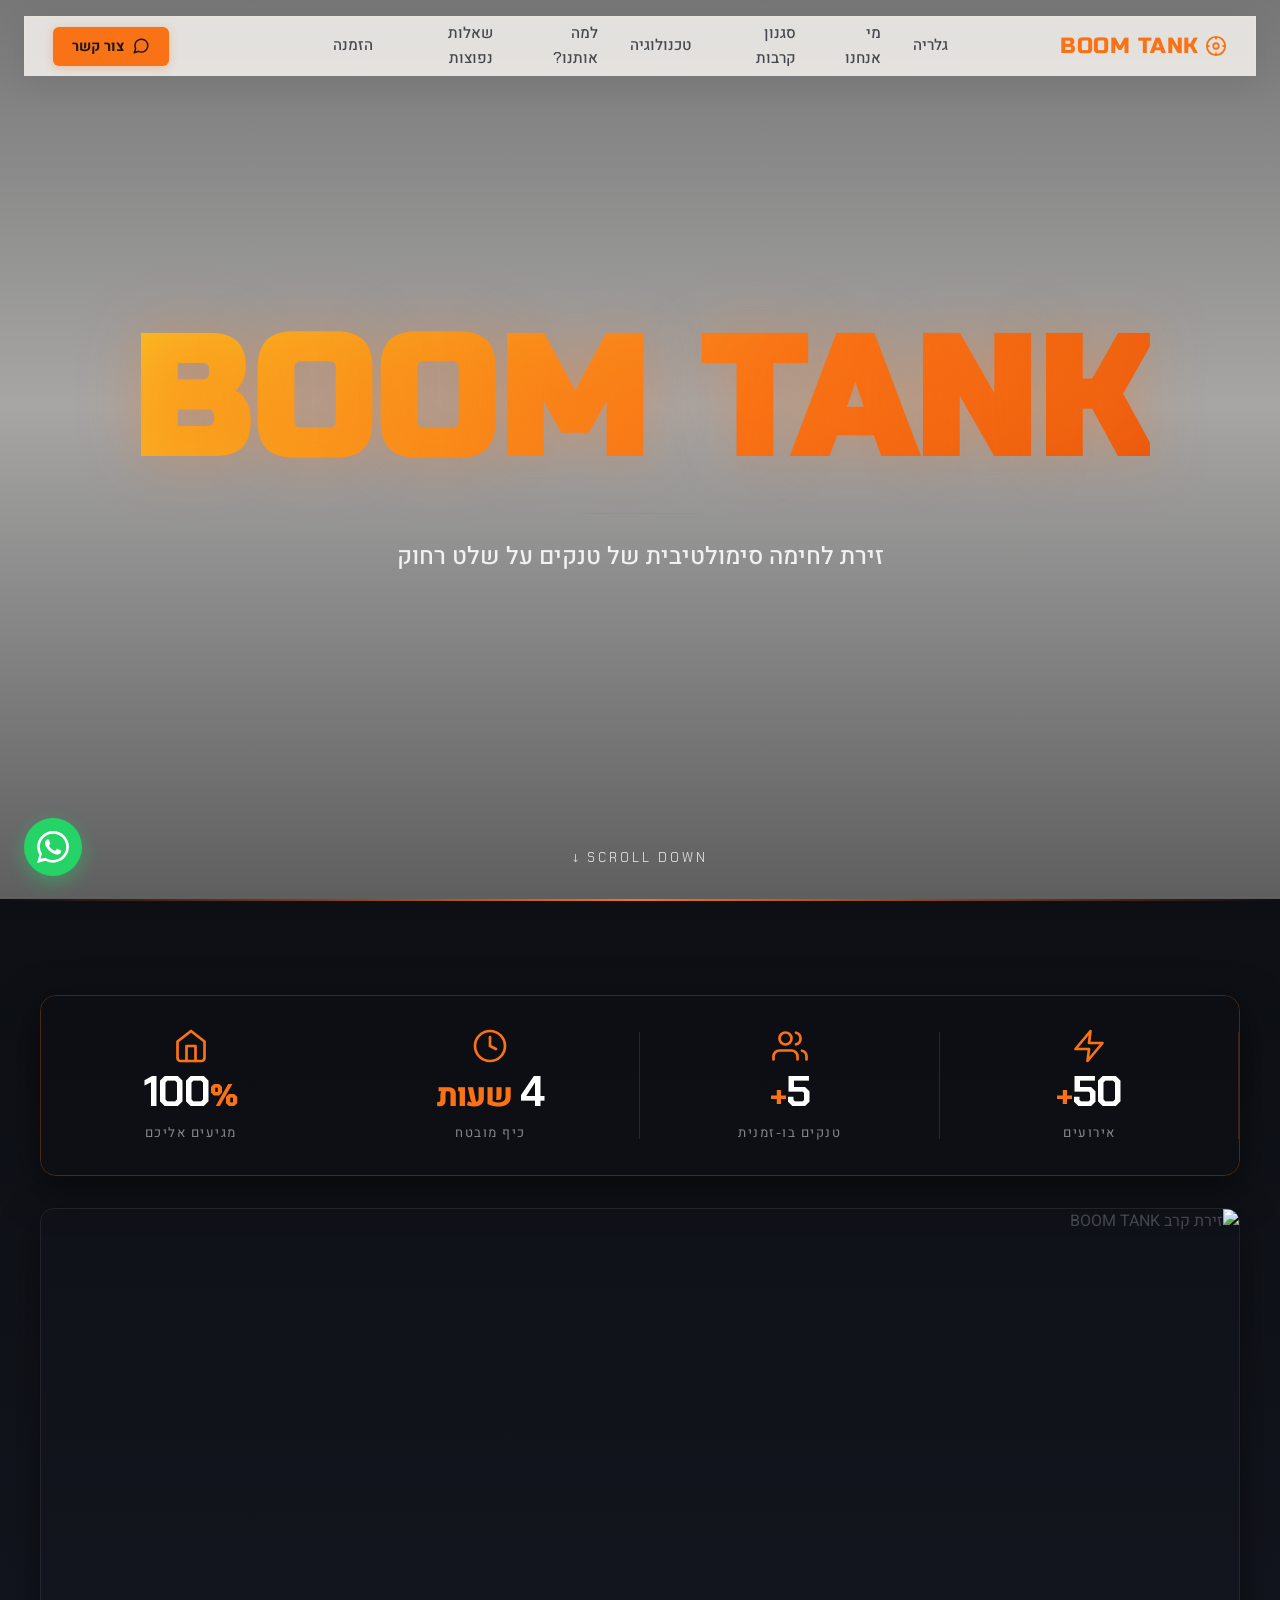
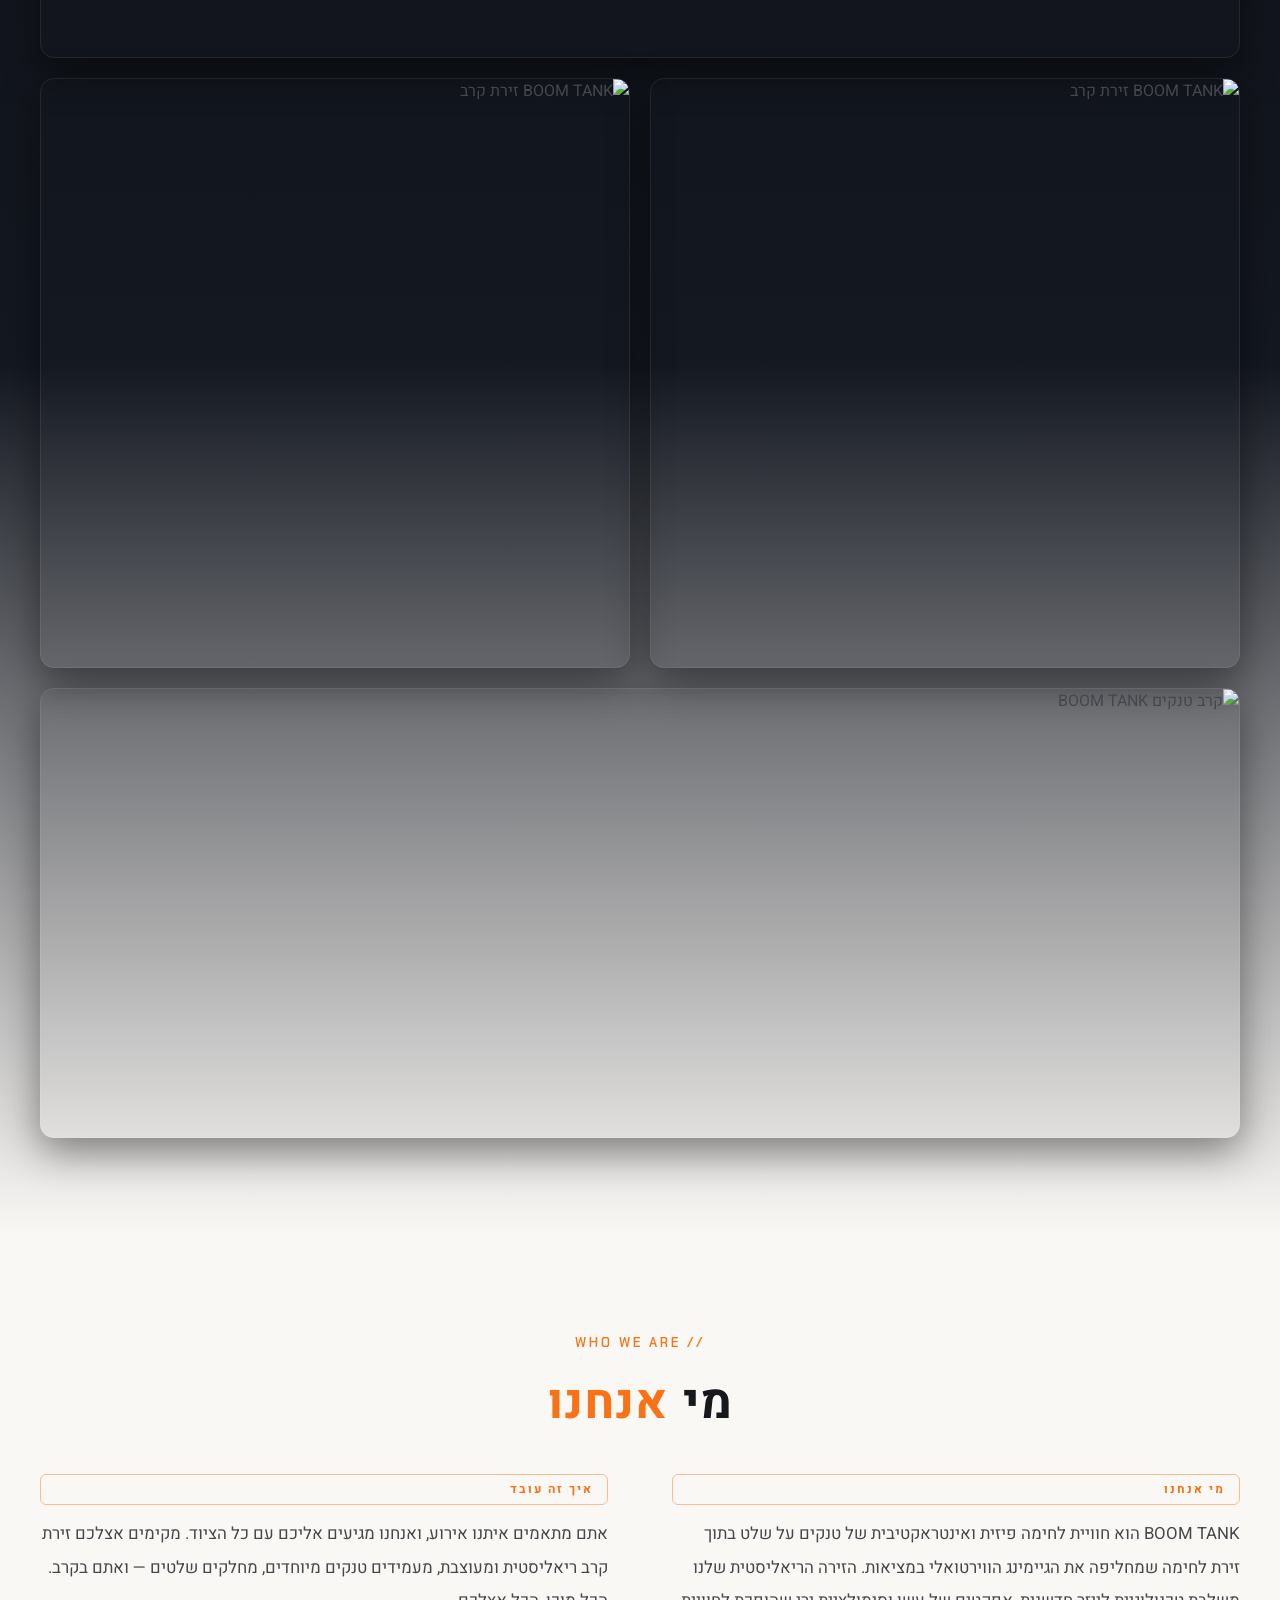
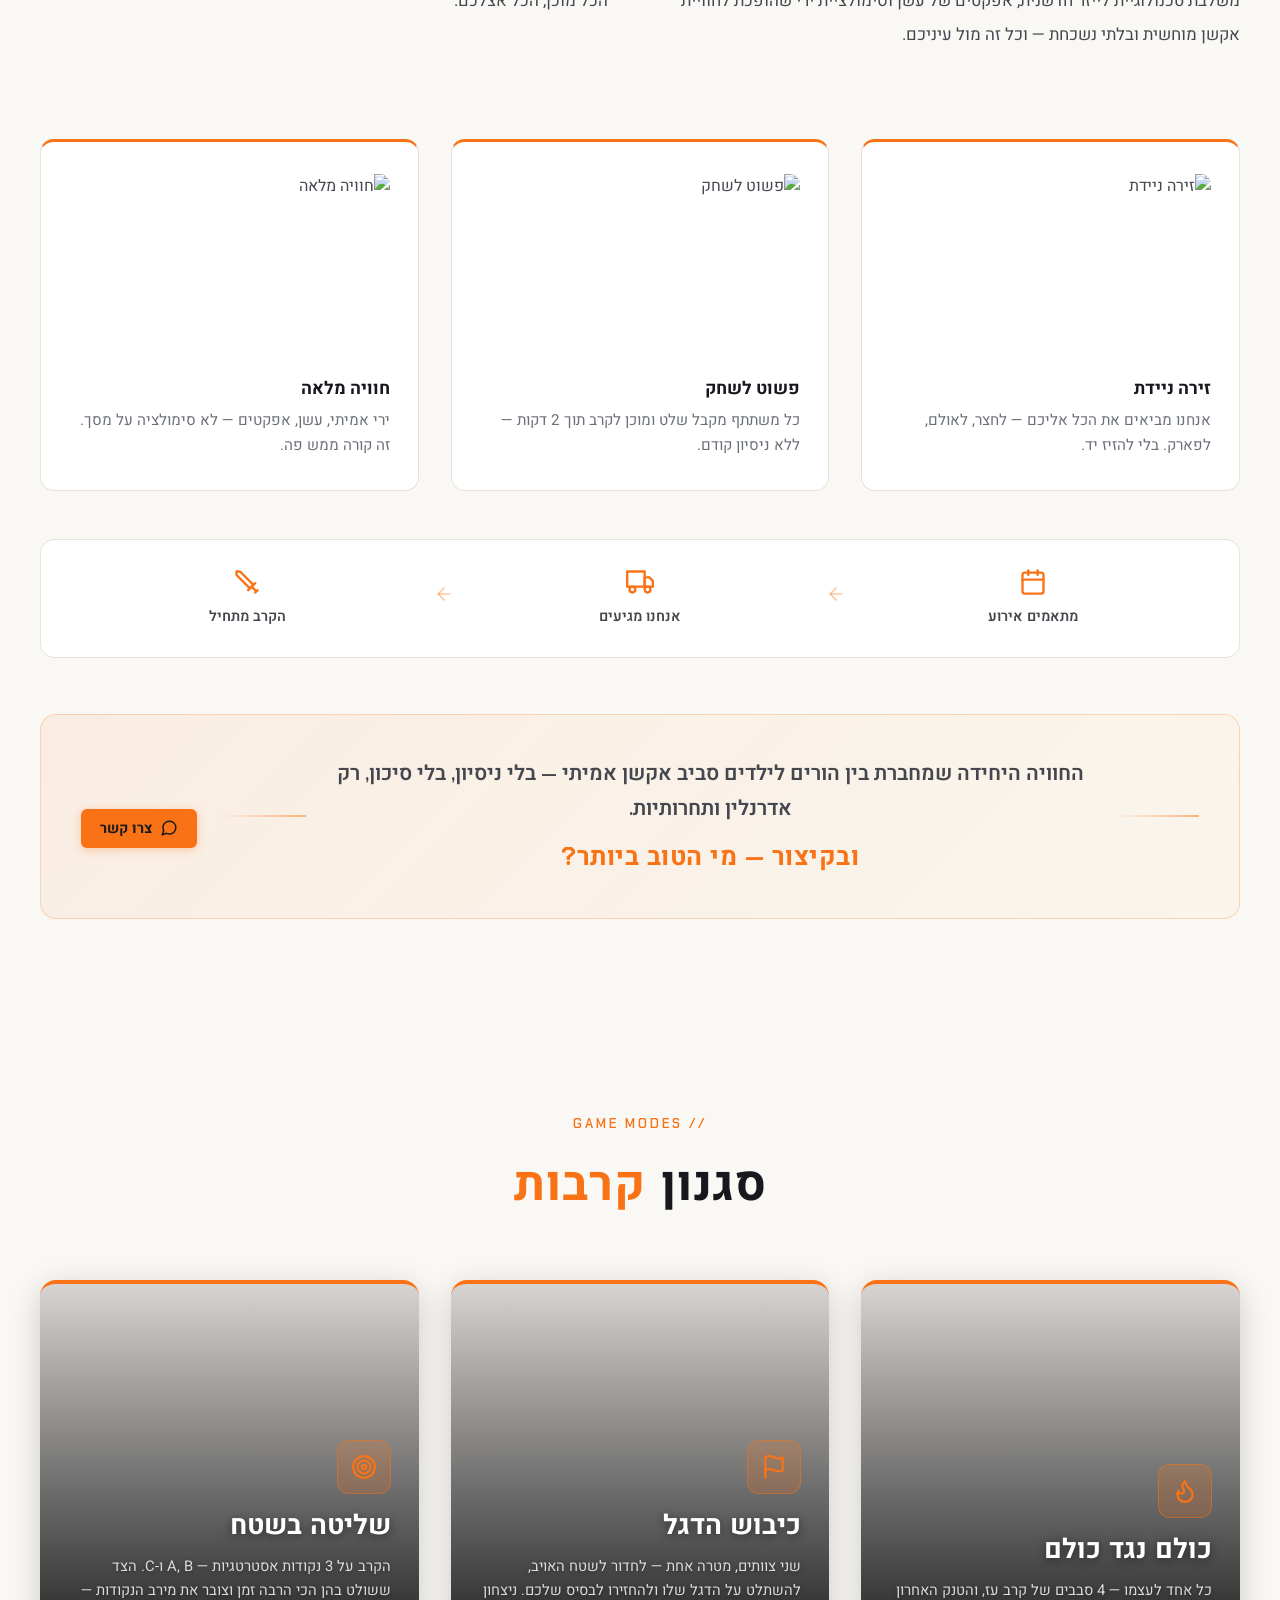
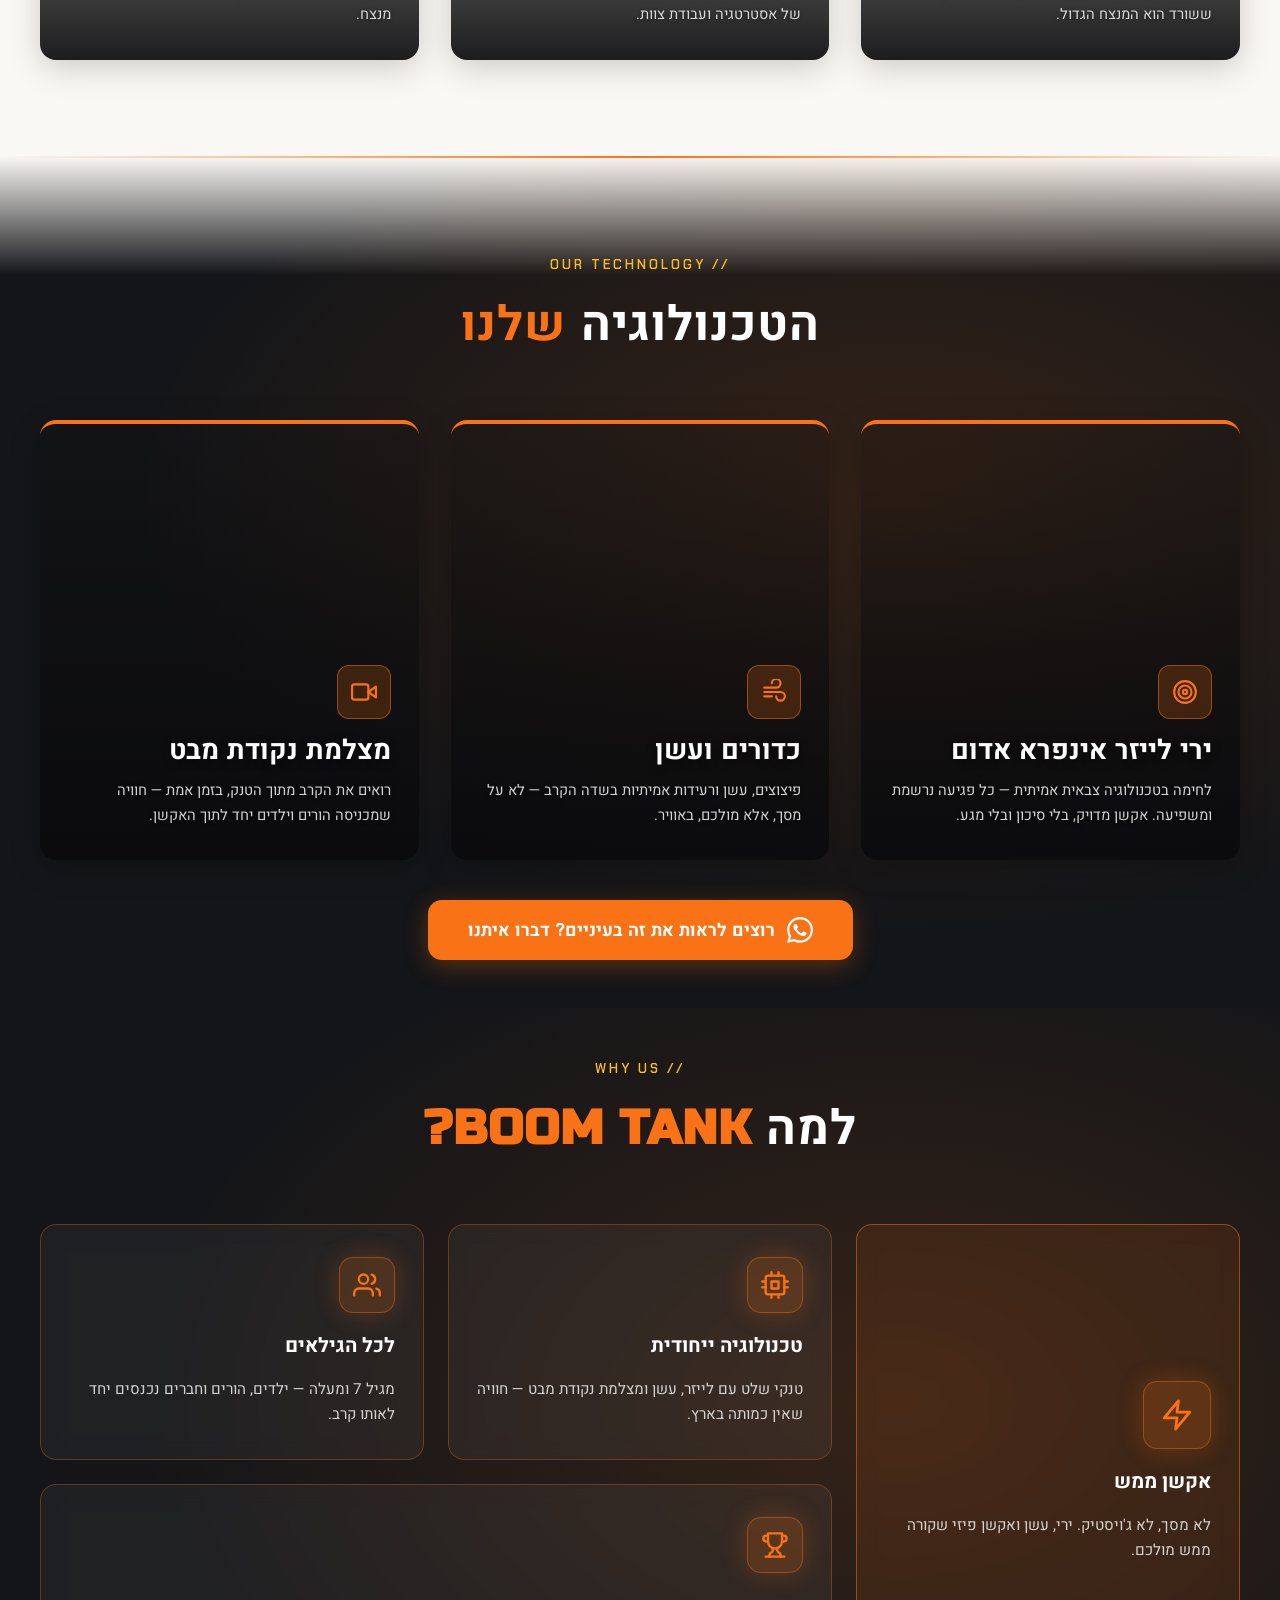
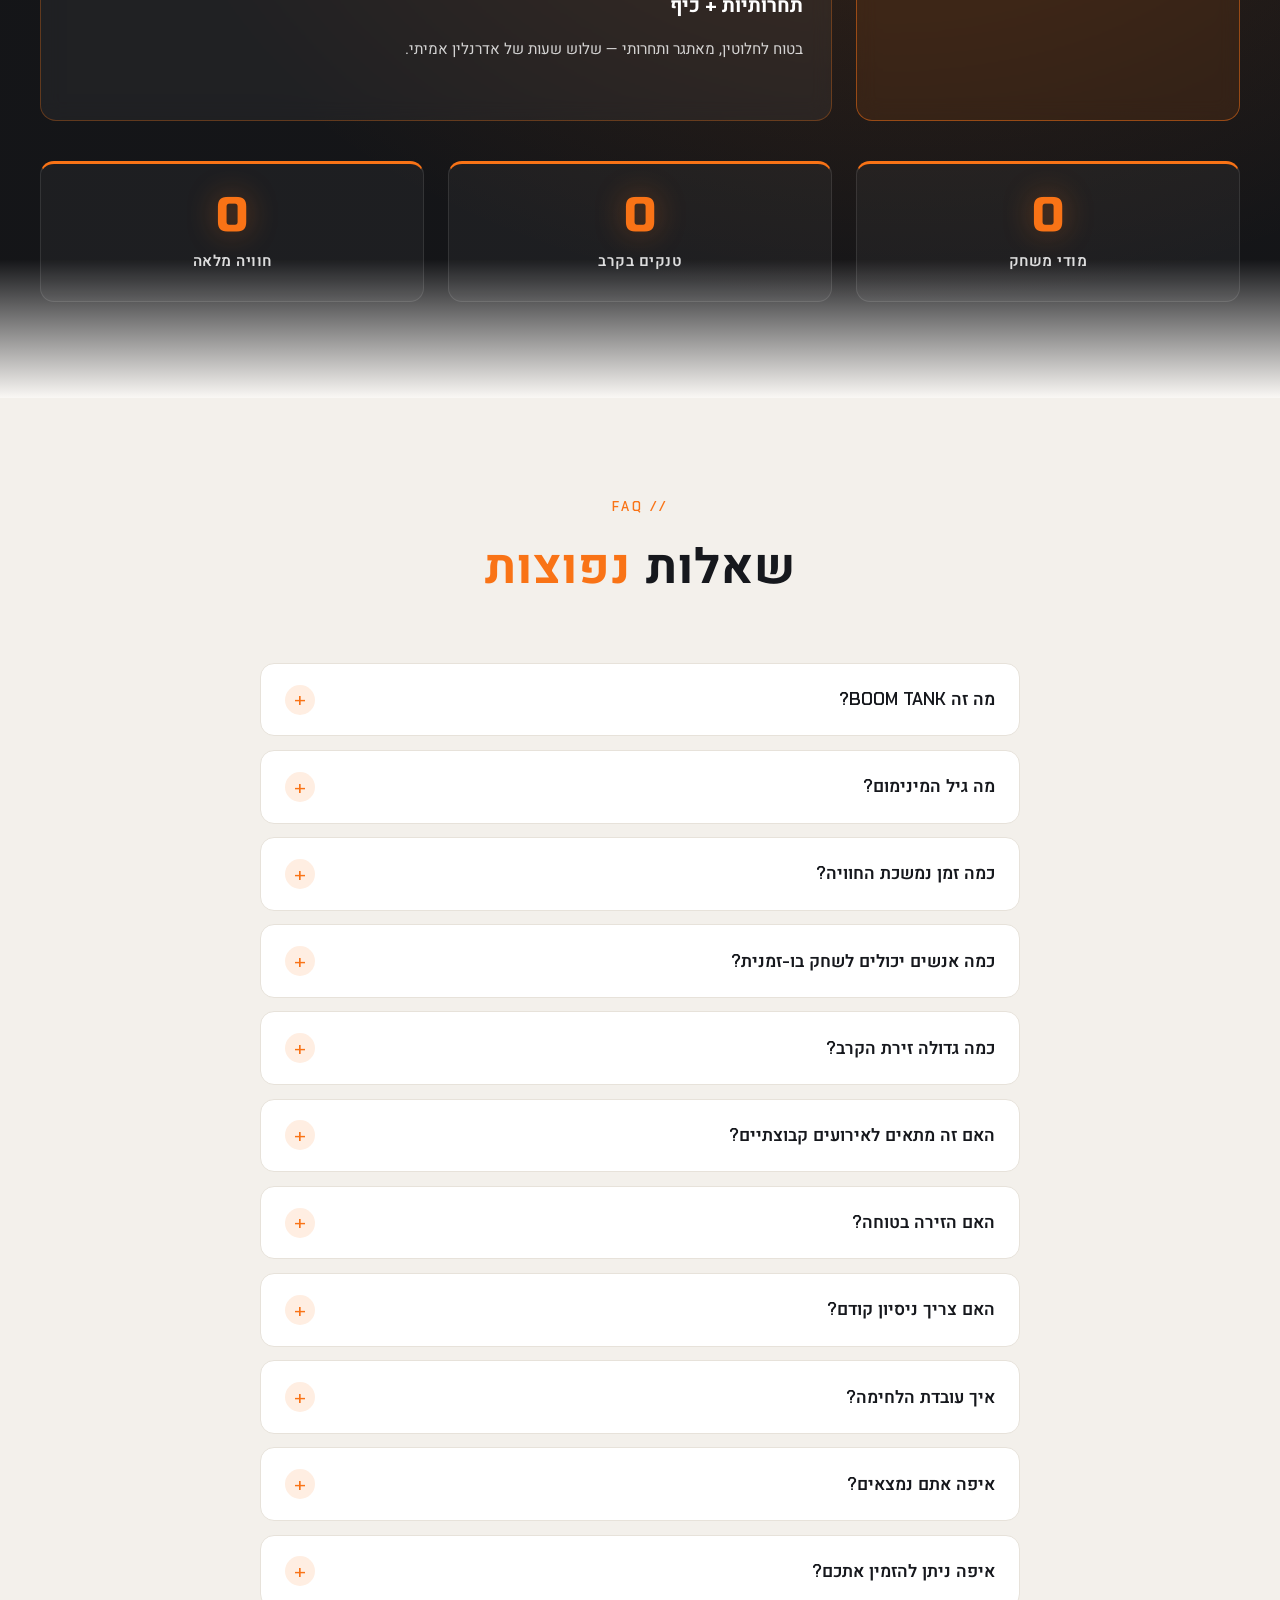
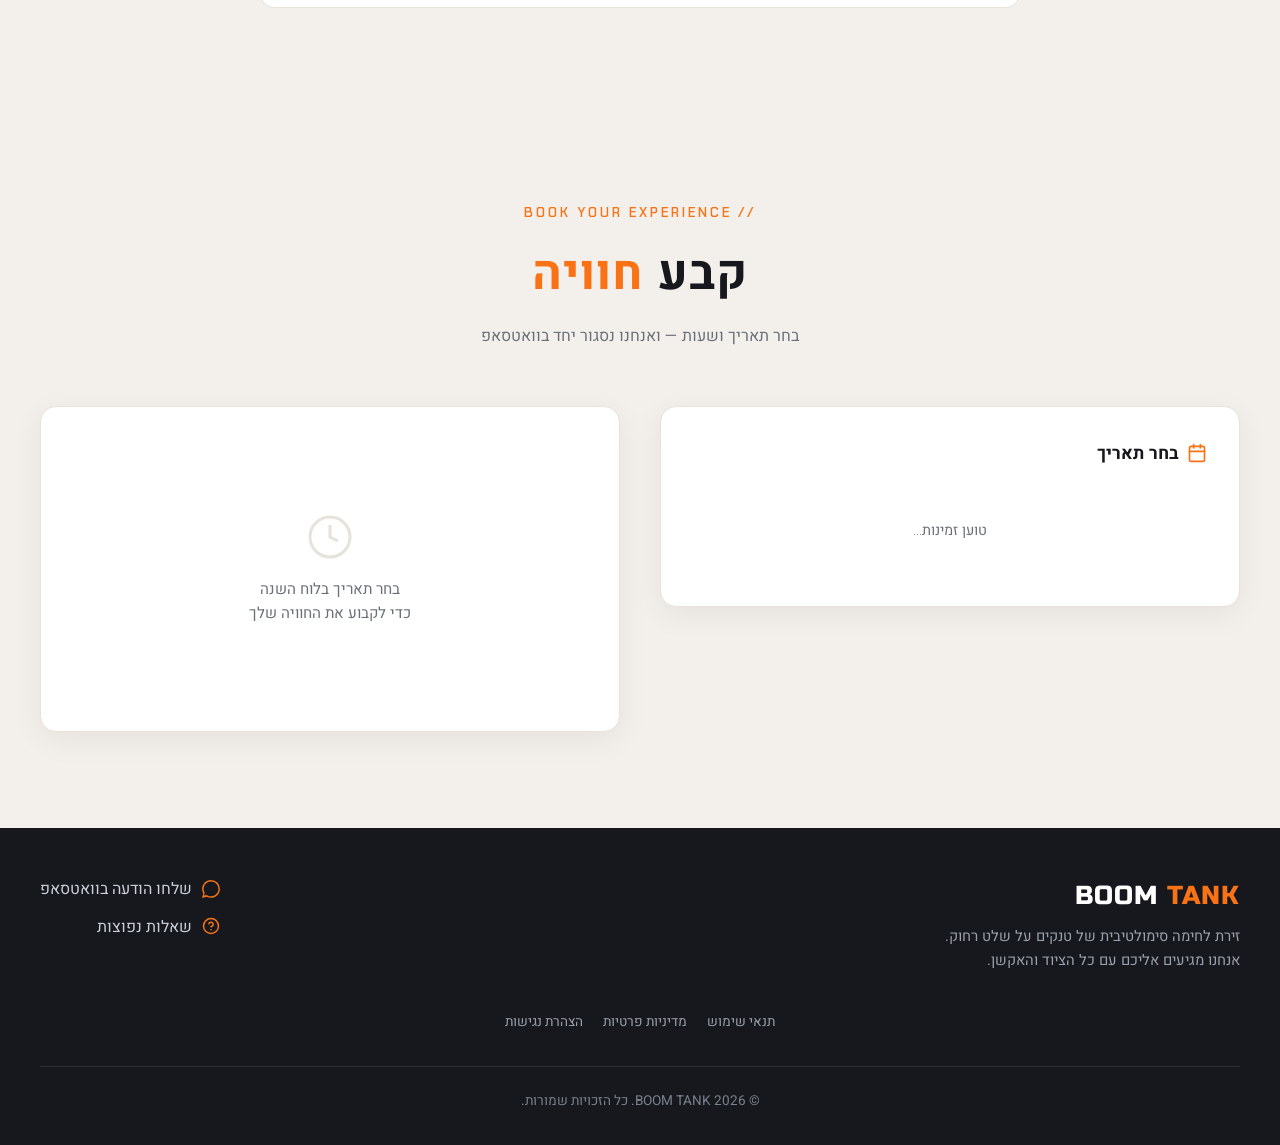
==== commit ce4851de: "Fix: Gallery pair — boomtank1 + boomtank3 correct images Co-Authored-By: Claude Sonnet 4.6 <noreply@" ====
--- a/index.html
+++ b/index.html
@@ -1794,11 +1794,11 @@
         </div>
         <div class="gallery-pair">
           <div class="gallery-item gallery-item--half">
-            <img src="pictures/גלריה/kids-playtime.png" alt="ילדים משחקים BOOM TANK" loading="lazy">
+            <img src="pictures/גלריה/boomtank1.png" alt="BOOM TANK זירת קרב" loading="lazy">
             <div class="gallery-overlay"><svg xmlns="http://www.w3.org/2000/svg" viewBox="0 0 24 24" fill="none" stroke="currentColor" stroke-width="1.5"><circle cx="12" cy="12" r="10"/><circle cx="12" cy="12" r="3"/><line x1="12" y1="2" x2="12" y2="5"/><line x1="12" y1="19" x2="12" y2="22"/><line x1="2" y1="12" x2="5" y2="12"/><line x1="19" y1="12" x2="22" y2="12"/></svg></div>
           </div>
           <div class="gallery-item gallery-item--half">
-            <img src="pictures/גלריה/fight-tanks.png" alt="קרב טנקים BOOM TANK" loading="lazy">
+            <img src="pictures/גלריה/boomtank3.png" alt="BOOM TANK זירת קרב" loading="lazy">
             <div class="gallery-overlay"><svg xmlns="http://www.w3.org/2000/svg" viewBox="0 0 24 24" fill="none" stroke="currentColor" stroke-width="1.5"><circle cx="12" cy="12" r="10"/><circle cx="12" cy="12" r="3"/><line x1="12" y1="2" x2="12" y2="5"/><line x1="12" y1="19" x2="12" y2="22"/><line x1="2" y1="12" x2="5" y2="12"/><line x1="19" y1="12" x2="22" y2="12"/></svg></div>
           </div>
         </div>
